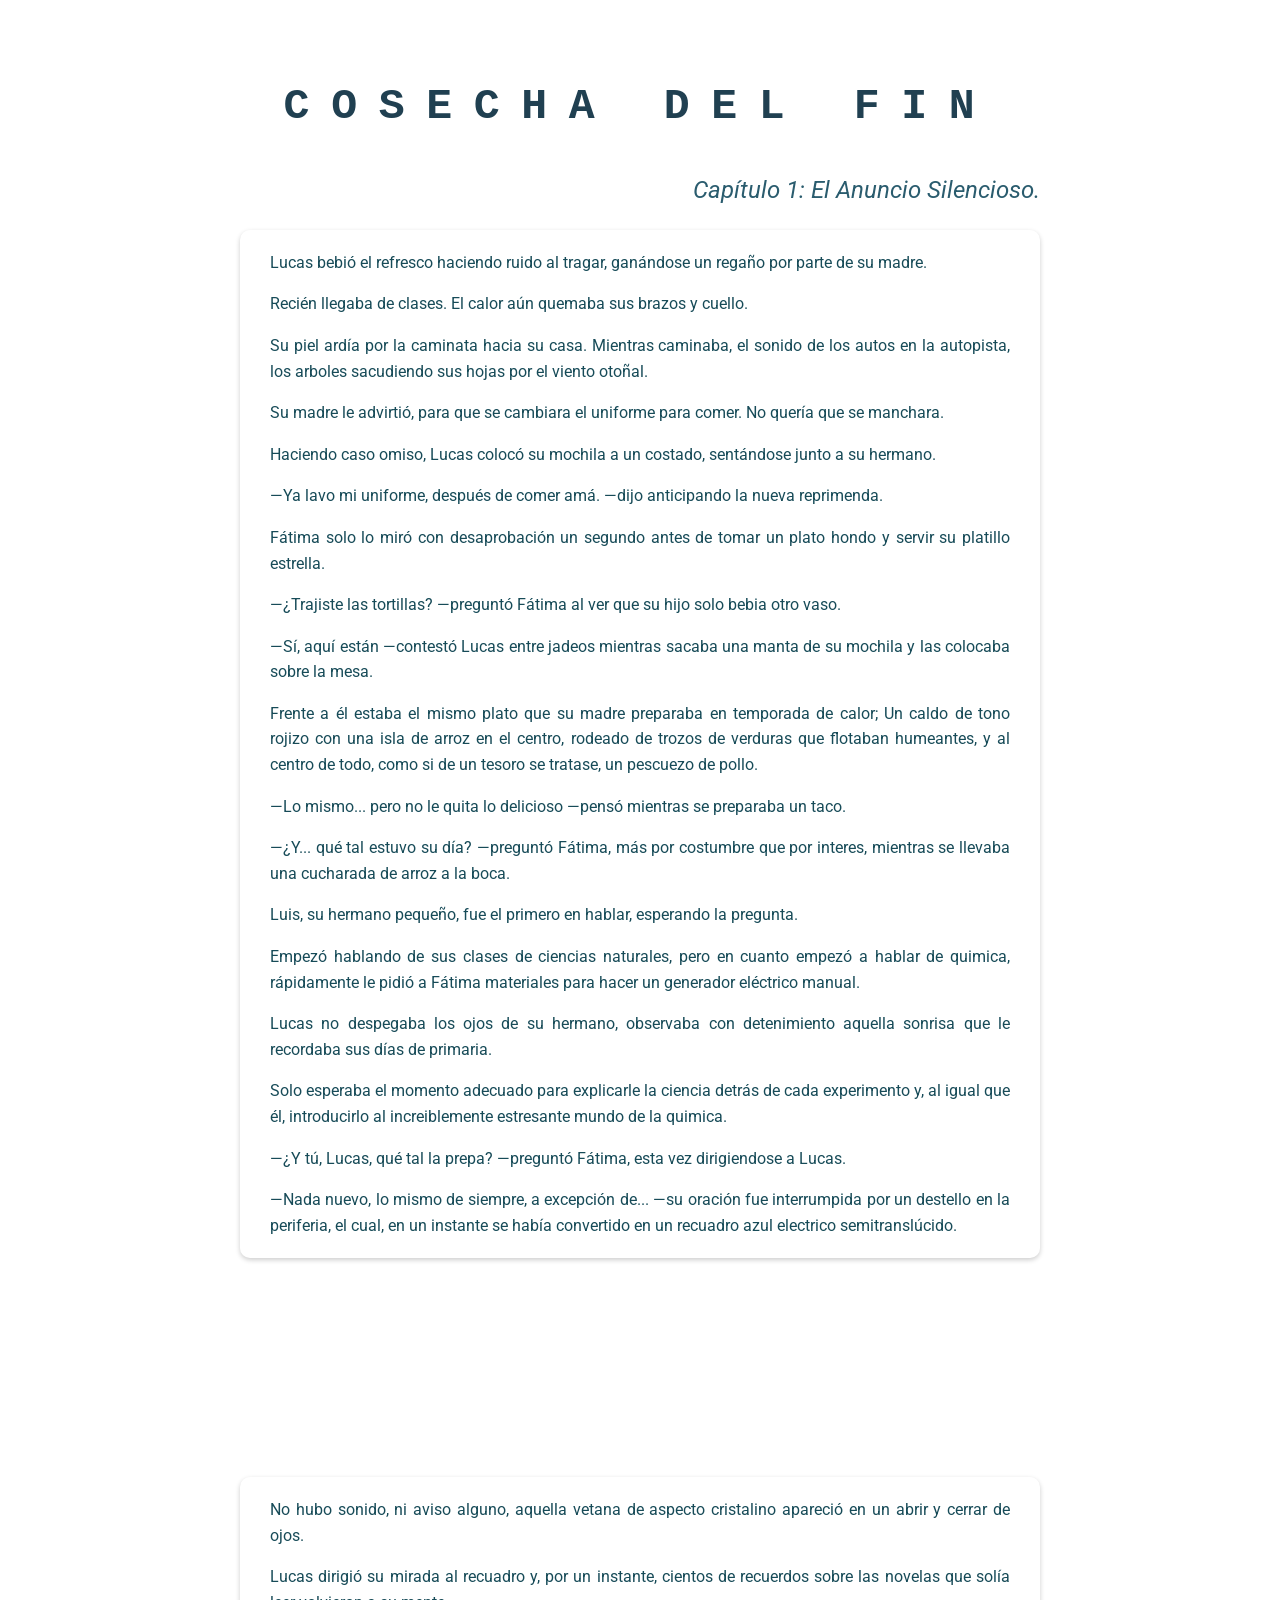
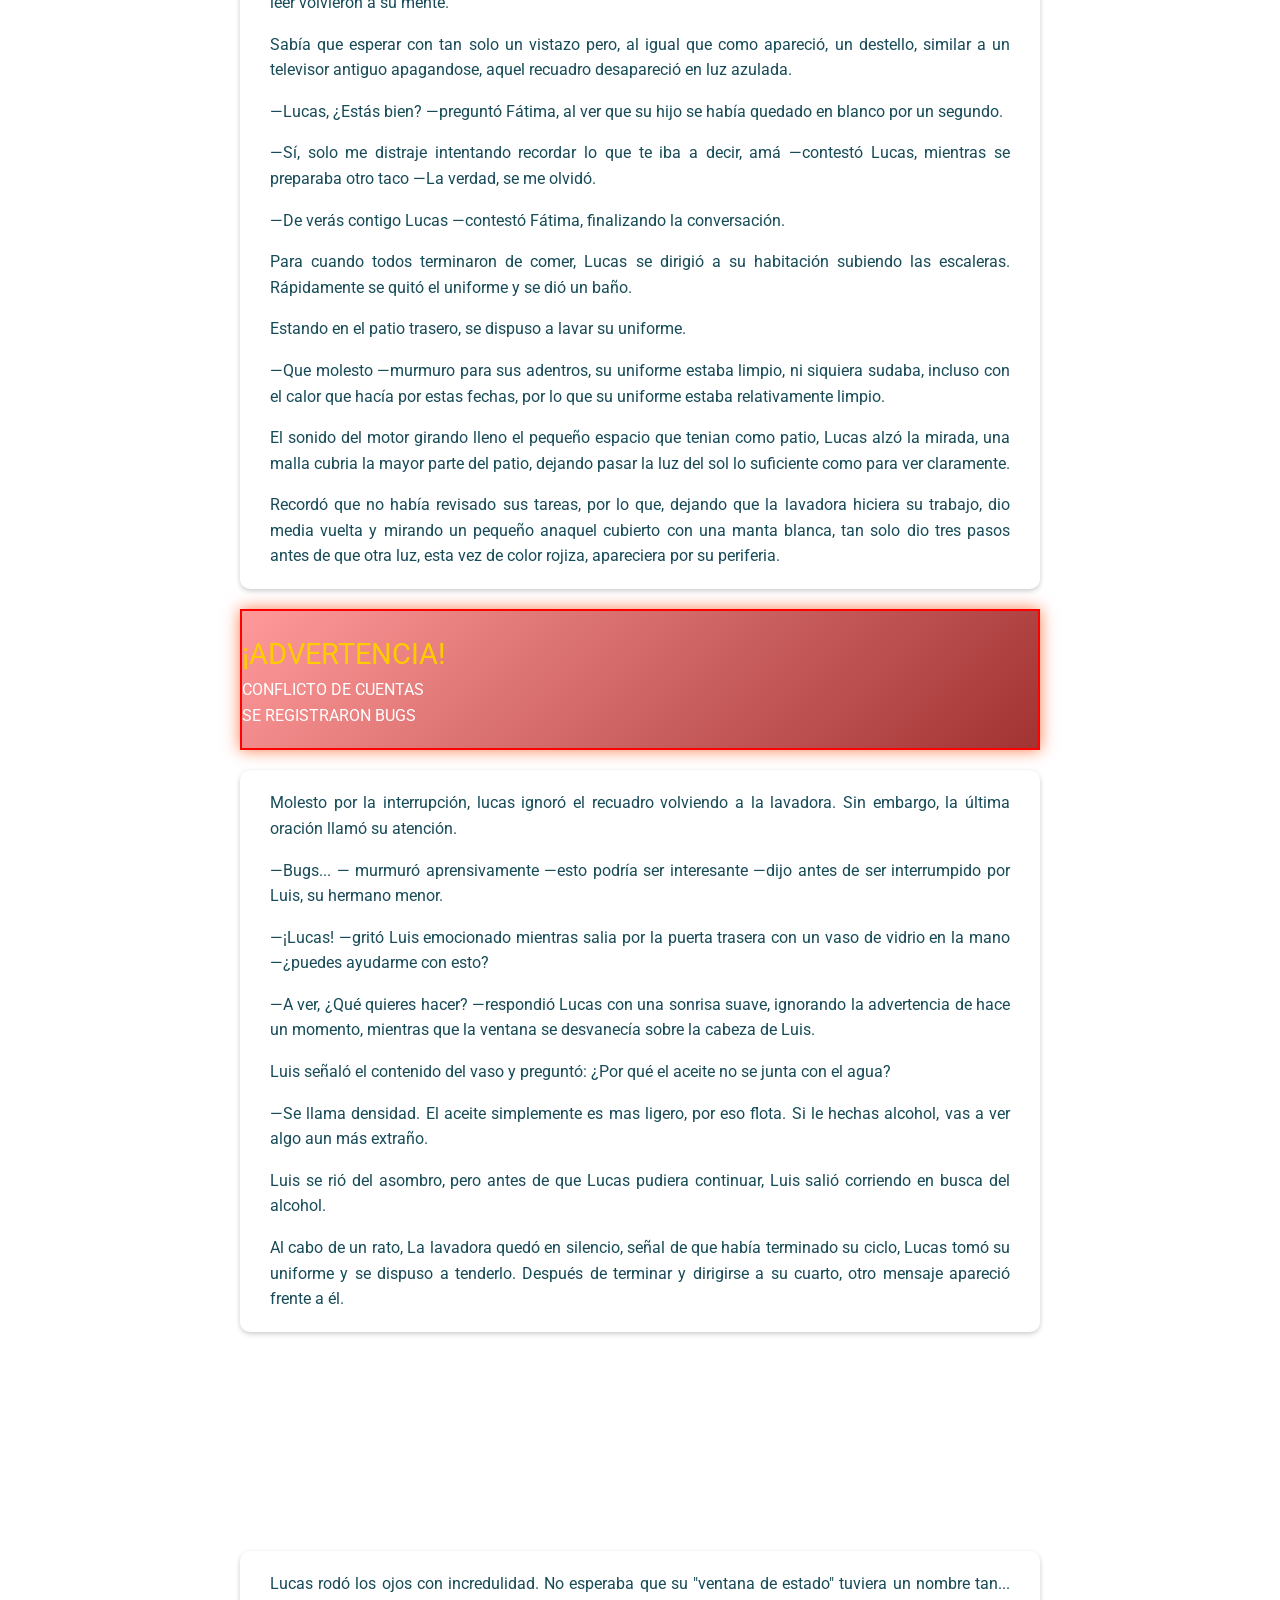
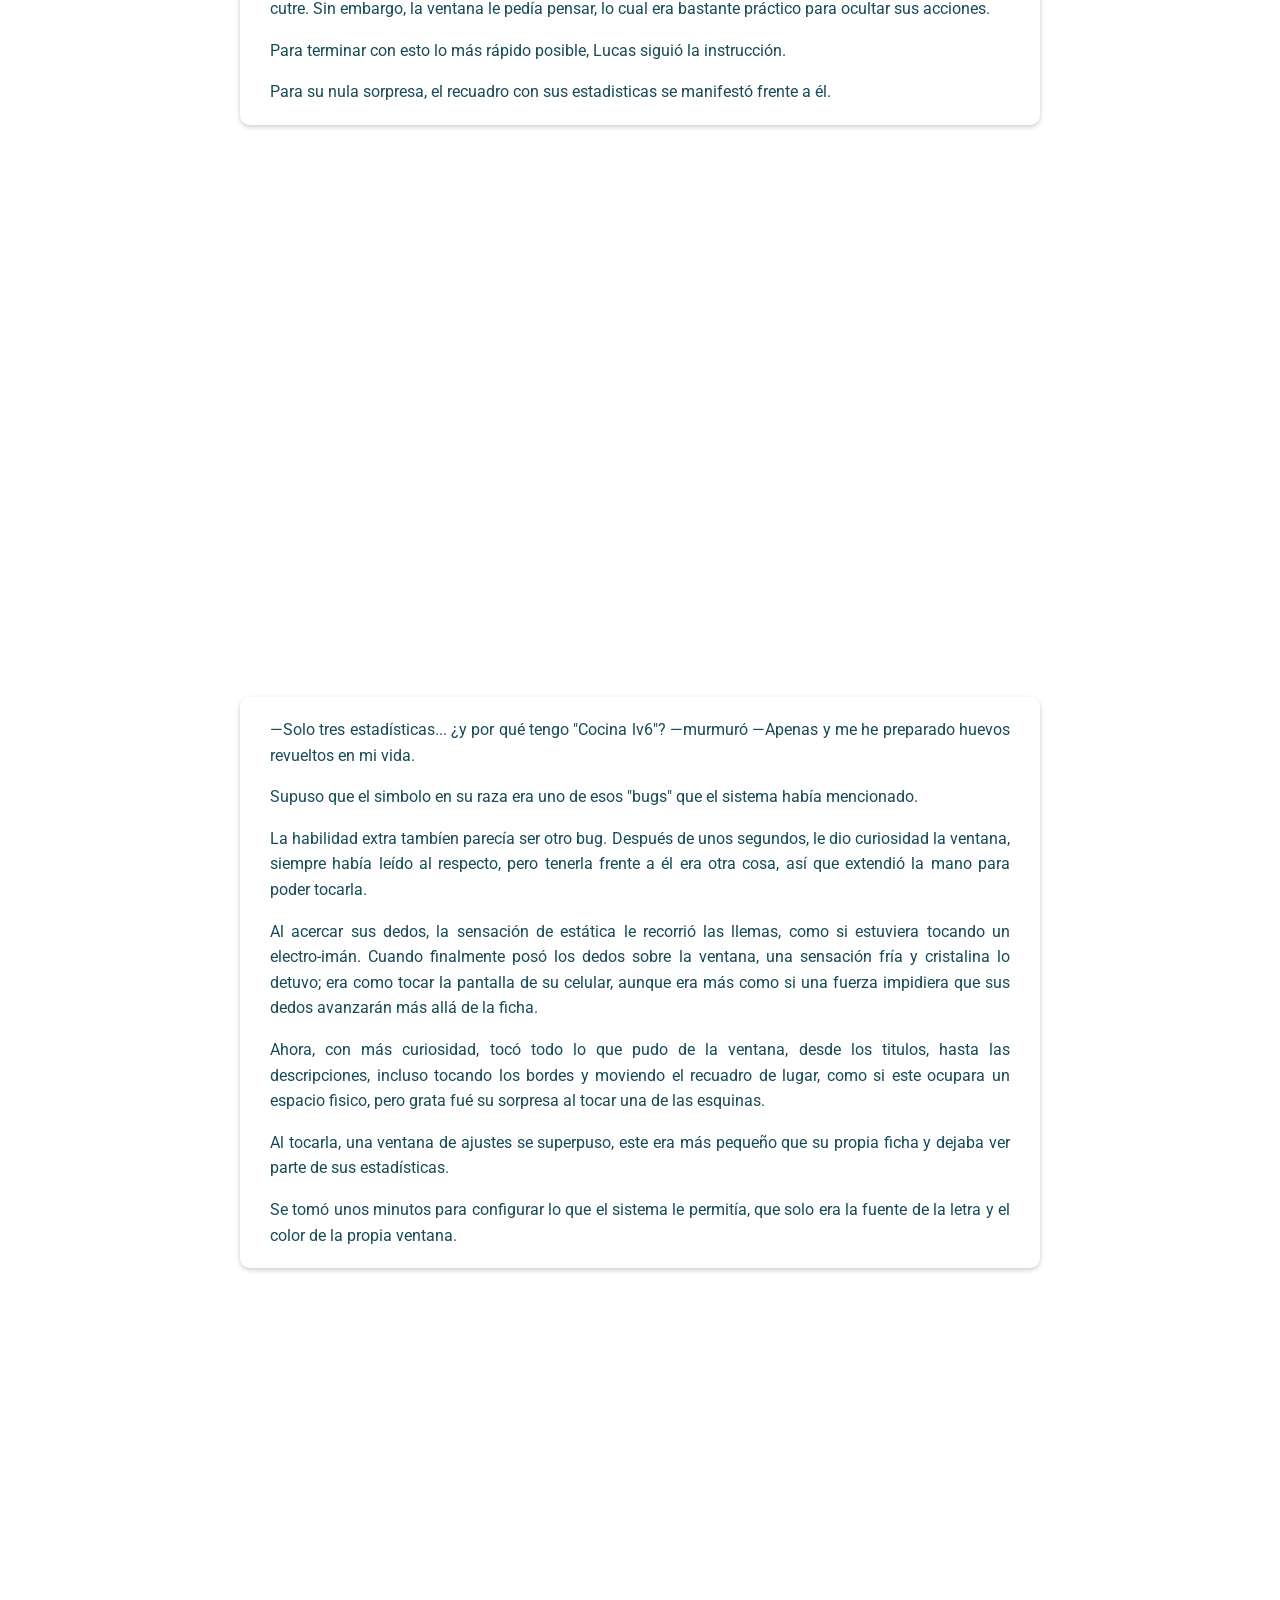
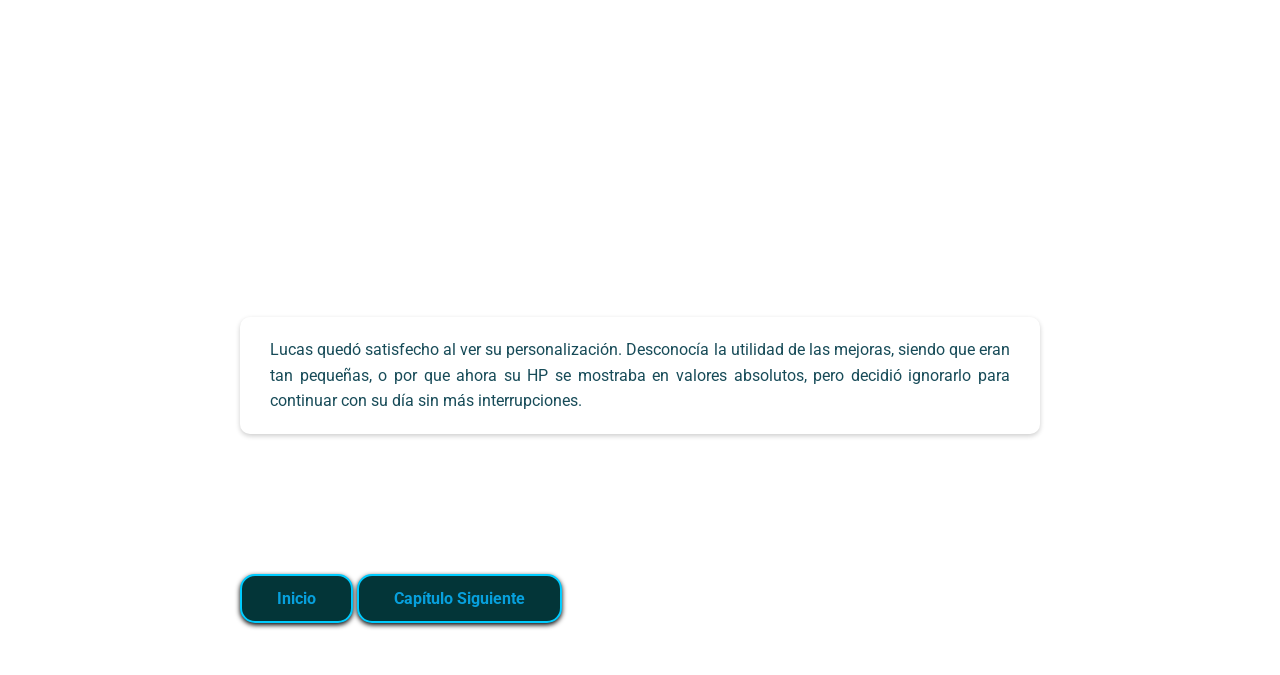
==== caps/cdf1.html @ a9054dd8 "pequenos ajustes ortograficos" ====
<!DOCTYPE html>
<html lang="en">

<head>
   <meta charset="UTF-8">
   <meta name="viewport" content="width=device-width, initial-scale=1.0">
   <link rel="stylesheet" href="../styles/pagina.css">
   <link rel="stylesheet" href="../styles/ventanas.css">
   <link rel="stylesheet" href="../styles/fichas.css">
   <title>CDF cap1</title>

   <!-- Nacimiento de Lucas: 13/10/2004 -->
</head>

<body>
   <main>
      <article>
         <header>

            <h1>COSECHA DEL FIN</h1>
            <h2>Capítulo 1: El Anuncio Silencioso.</h2>

         </header>

         <section class="text">
            <p>Lucas bebió el refresco haciendo ruido al tragar, ganándose un regaño por parte de su madre.</p>

            <p>Recién llegaba de clases. El calor aún quemaba sus brazos y cuello.</p>

            <p>Su piel ardía por la caminata hacia su casa. Mientras caminaba, el sonido de los autos en la autopista,
               los arboles sacudiendo sus hojas por el viento otoñal.</p>

            <p>Su madre le advirtió, para que se cambiara el uniforme para comer. No quería que se manchara.</p>

            <p>Haciendo caso omiso, Lucas colocó su mochila a un costado, sentándose junto a su hermano.</p>

            <p>—Ya lavo mi uniforme, después de comer amá. —dijo anticipando la nueva reprimenda.</p>

            <p>Fátima solo lo miró con desaprobación un segundo antes de tomar un plato hondo y servir su platillo
               estrella.</p>
            <p>—¿Trajiste las tortillas? —preguntó Fátima al ver que su hijo solo bebia otro vaso.</p>

            <p>—Sí, aquí están —contestó Lucas entre jadeos mientras sacaba una manta de su mochila y las colocaba sobre
               la mesa.</p>

            <p>Frente a él estaba el mismo plato que su madre preparaba en temporada de calor; Un caldo de tono rojizo
               con una isla de arroz en el centro, rodeado de trozos de verduras que flotaban humeantes, y al centro de
               todo, como si de un tesoro se tratase, un pescuezo de pollo.</p>

            <p>—Lo mismo... pero no le quita lo delicioso —pensó mientras se preparaba un taco.</p>

            <p>—¿Y... qué tal estuvo su día? —preguntó Fátima, más por costumbre que por interes, mientras se llevaba
               una cucharada de arroz a la boca.</p>

            <p>Luis, su hermano pequeño, fue el primero en hablar, esperando la pregunta.</p>

            <p>Empezó hablando de sus clases de ciencias naturales, pero en cuanto empezó a hablar de quimica,
               rápidamente le pidió a Fátima materiales para hacer un generador eléctrico manual.</p>

            <p>Lucas no despegaba los ojos de su hermano, observaba con detenimiento aquella sonrisa que le recordaba
               sus días de primaria.</p>

            <p>Solo esperaba el momento adecuado para explicarle la ciencia detrás de cada experimento y, al igual que
               él, introducirlo al increiblemente estresante mundo de la quimica.</p>

            <p>—¿Y tú, Lucas, qué tal la prepa? —preguntó Fátima, esta vez dirigiendose a Lucas.</p>

            <p>—Nada nuevo, lo mismo de siempre, a excepción de... —su oración fue interrumpida por un destello en la
               periferia, el cual, en un instante se había convertido en un recuadro azul electrico semitranslúcido.</p>

         </section>

         <aside class="ventana">
            <p class="tituloV">¡¡FELICIDADES!!</p>
            <p>¡TE HAS CONVETIDO EN UN JUGADOR!</p>
         </aside>

         <section class="text">
            <p>No hubo sonido, ni aviso alguno, aquella vetana de aspecto cristalino apareció en un abrir y cerrar de
               ojos.</p>

            <p>Lucas dirigió su mirada al recuadro y, por un instante, cientos de recuerdos sobre las novelas que solía
               leer volvieron a su mente.</p>

            <p>Sabía que esperar con tan solo un vistazo pero, al igual que como apareció, un destello, similar a un
               televisor antiguo apagandose, aquel recuadro desapareció en luz azulada.</p>

            <p>—Lucas, ¿Estás bien? —preguntó Fátima, al ver que su hijo se había quedado en blanco por un segundo.</p>

            <p>—Sí, solo me distraje intentando recordar lo que te iba a decir, amá —contestó Lucas, mientras se
               preparaba otro taco —La verdad, se me olvidó.</p>

            <p>—De verás contigo Lucas —contestó Fátima, finalizando la conversación.</p>

            <p>Para cuando todos terminaron de comer, Lucas se dirigió a su habitación subiendo las escaleras.
               Rápidamente se quitó el uniforme y se dió un baño.</p>

            <p>Estando en el patio trasero, se dispuso a lavar su uniforme.</p>

            <p>—Que molesto —murmuro para sus adentros, su uniforme estaba limpio, ni siquiera sudaba, incluso con el
               calor que hacía por estas fechas, por lo que su uniforme estaba relativamente limpio.</p>

            <p>El sonido del motor girando lleno el pequeño espacio que tenian como patio, Lucas alzó la mirada, una
               malla cubria la mayor parte del patio, dejando pasar la luz del sol lo suficiente como para ver
               claramente.</p>

            <p>Recordó que no había revisado sus tareas, por lo que, dejando que la lavadora hiciera su trabajo, dio
               media vuelta y mirando un pequeño anaquel cubierto con una manta blanca, tan solo dio tres pasos antes de
               que otra luz, esta vez de color rojiza, apareciera por su periferia.</p>
         </section>

         <aside class="advertencia">
            <p class="tituloV">¡ADVERTENCIA!</p>
            <p>CONFLICTO DE CUENTAS</p>
            <p>SE REGISTRARON BUGS</p>
         </aside>

         <section class="text">
            <p>Molesto por la interrupción, lucas ignoró el recuadro volviendo a la lavadora. Sin embargo, la última
               oración llamó su atención.</p>

            <p>—Bugs... — murmuró aprensivamente —esto podría ser interesante —dijo antes de ser interrumpido por Luis,
               su hermano menor.</p>

            <p>—¡Lucas! —gritó Luis emocionado mientras salia por la puerta trasera con un vaso de vidrio en la mano
               —¿puedes ayudarme con esto?</p>

            <p>—A ver, ¿Qué quieres hacer? —respondió Lucas con una sonrisa suave, ignorando la advertencia de hace un
               momento, mientras que la ventana se desvanecía sobre la cabeza de Luis.</p>

            <p>Luis señaló el contenido del vaso y preguntó: ¿Por qué el aceite no se junta con el agua?</p>

            <p>—Se llama densidad. El aceite simplemente es mas ligero, por eso flota. Si le hechas alcohol, vas a ver
               algo aun más extraño.</p>

            <p>Luis se rió del asombro, pero antes de que Lucas pudiera continuar, Luis salió corriendo en busca del
               alcohol.</p>

            <p>Al cabo de un rato, La lavadora quedó en silencio, señal de que había terminado su ciclo, Lucas tomó su
               uniforme y se dispuso a tenderlo. Después de terminar y dirigirse a su cuarto, otro mensaje apareció
               frente a él.</p>
         </section>

         <aside class="ventana">
            <p class="tituloV">PARA ACCEDER A TU INFORMACIÓN:</p>
            <p>POR FAVOR PIENSA EN "FICHA DE JUGADOR"</p>

         </aside>
         <section class="text">
            <p>Lucas rodó los ojos con incredulidad. No esperaba que su "ventana de estado" tuviera un nombre tan...
               cutre. Sin embargo, la ventana le pedía pensar, lo cual era bastante práctico para ocultar sus
               acciones.</p>

            <p>Para terminar con esto lo más rápido posible, Lucas siguió la instrucción.</p>

            <p>Para su nula sorpresa, el recuadro con sus estadisticas se manifestó frente a él.</p>
         </section>

         <aside class="ventana ficha">
            <p class="tituloV">FICHA DE JUGADOR</p>

            <p><strong>Fecha</strong>:04/10/2022</p>
            <p><strong>Nombre</strong>: Lucas Martines Gonzales</p>
            <p><strong>Edad</strong>: 17años 11meses 21días</p>

            <p><strong>Raza</strong>: Humano(?)</p>

            <p><strong>HP</strong>: 99.9%</p>
            <p><strong>MP</strong>: 0</p>

            <p><strong>Fuerza</strong>: 15</p>
            <p><strong>Agilidad</strong>: 17+0.2</p>
            <p><strong>Destreza</strong>: 14+0.1</p>

            <p><strong>HABILIDADES PRIMARIAS</strong></p>
            <p><strong>Maestría</strong></p>
            <p><strong>Cocina lv6</strong></p>
            <p><strong>Agilidad</strong></p>
         </aside>

         <section class="text">
            <p>—Solo tres estadísticas... ¿y por qué tengo "Cocina lv6"? —murmuró —Apenas y me he preparado huevos
               revueltos en mi vida.</p>

            <p>Supuso que el simbolo en su raza era uno de esos "bugs" que el sistema había mencionado.</p>

            <p>La habilidad extra tambíen parecía ser otro bug. Después de unos segundos, le dio curiosidad la
               ventana, siempre había leído al respecto, pero tenerla frente a él era otra cosa, así que extendió la
               mano para poder tocarla.</p>

            <p>Al acercar sus dedos, la sensación de estática le recorrió las llemas, como si estuviera tocando un
               electro-imán. Cuando finalmente posó los dedos sobre la ventana, una sensación fría y cristalina lo
               detuvo; era como tocar la pantalla de su celular, aunque era más como si una fuerza impidiera que sus
               dedos avanzarán más allá de la ficha.</p>

            <p>Ahora, con más curiosidad, tocó todo lo que pudo de la ventana, desde los titulos, hasta las
               descripciones, incluso tocando los bordes y moviendo el recuadro de lugar, como si este ocupara un
               espacio fisico, pero grata fué su sorpresa al tocar una de las esquinas.</p>

            <p>Al tocarla, una ventana de ajustes se superpuso, este era más pequeño que su propia ficha y dejaba ver
               parte de sus estadísticas.</p>

            <p>Se tomó unos minutos para configurar lo que el sistema le permitía, que solo era la fuente de la letra
               y el color de la propia ventana.</p>
         </section>

         <aside class="ventana fichaL">

            <p class="subtitulo">FICHA DE JUGADOR</p>

            <p><strong>Fecha</strong>: 04/10/2022</p>

            <div class="datos">
               <p><strong>Nombre</strong>: Lucas Martines Gonzales</p>
               <p><strong>Edad</strong>: 17años 11meses 21días</p>
               <p><strong>Raza</strong>: Humano(?)</p>
            </div>

            <div class="stats">
               <p><strong>HP</strong>: 299.7/300</p>
               <p><strong>MP</strong>: 0/10</p>
               <p><strong>Fuerza</strong>: 15</p>
               <p><strong>Agilidad</strong>: 17+0.2</p>
               <p><strong>Destreza</strong>: 14+0.1</p>
            </div>
            <div class="habilidades">
               <details>
                  <summary class="subtitulo">HABILIDADES PRIMARIAS</summary>

                  <details>
                     <summary class="subtitulo">Maestría</summary>
                     <p>Puedes aprender y enseñar con facilidad.</p>
                  </details>

                  <details>
                     <summary class="subtitulo">Cocina lv6</summary>
                     <p>Tus platillos son más deliciosos y mejoras la calidad de los ingredientes después de
                        procesarlos.</p>
                  </details>

                  <details>
                     <summary class="subtitulo">Agilidad</summary>
                     <p>Añade cierto porcentaje a tus estadisticas de agilidad y destreza.</p>
                  </details>

               </details>
            </div>
         </aside>

         <section class="text">
            <p>Lucas quedó satisfecho al ver su personalización. Desconocía la utilidad de las mejoras, siendo que
               eran tan pequeñas, o por que ahora su HP se mostraba en valores absolutos, pero decidió ignorarlo para
               continuar con su día sin más interrupciones.</p>
         </section>

         <section class="social">

         </section>
      </article>

      <footer>
         <nav>
            <a href="index.html"> Inicio </a>
            <a href="../caps/cdf2.html"> Capítulo Siguiente </a>
         </nav>
      </footer>
   </main>

   <script src="../app/app.js"></script>
</body>

</html>
---- styles/pagina.css ----
/* ========== Reinicio de estilos ========== */
* {
   margin: 0;
   padding: 0;
   box-sizing: border-box;
}

body {
   margin: 0;
   padding: 2em;
   font-family: "Roboto", sans-serif, "consolas", "Curier New", monospace;
   color: #174b58;
   line-height: 1.6;
   min-height: 100vh;
}

main {
   max-width: 800px;
   margin: 0 auto;
}

/* ========== Estilos tipográficos ========== */

h1 {
   text-align: center;
   margin-bottom: 0.7em;
   font-size: 2.7em;
   color: #204051;
   font-family: "Courier New", Courier, monospace;
   letter-spacing: 0.5em;
}

h2 {
   /*=== Titulos de capitulos ===*/

   text-align: end;
   color: #2a5c6e;
   margin-bottom: 0.8em;
   font-size: 1.5em;
   font-weight: normal;
   font-style: italic;
}

.text {
   background-color: rgba(255, 255, 255, 0.2);
   padding: 20px;
   border-radius: 10px;
   margin: 20px 0;
   box-shadow: 0 2px 5px rgba(0, 0, 0, 0.2);
}

.text p:first-of-type {
   margin-top: 0;
}

.text p:last-of-type {
   margin-bottom: 0;
}

.text p {
   text-align: justify;
   margin-bottom: 1em;
   padding: 0 10px;
}

section {
   margin: 20px auto;
   padding: 20px 0;
}

aside {
   margin: 20px auto;
   padding: 20px 0;
}

article {
   margin: 20px auto;
   padding: 20px 0;
}

/* =========== LISTAS =========== */
ul {
   list-style-type: disc;
   padding: 0;
   margin: 0;
}

ol {
   list-style-type: decimal;
   padding: 0;
   margin: 0;
}

li {
   margin-bottom: 12px;
   font-size: 1.1rem;
   line-height: 1.4;
   text-align: left;
   padding: 10px;
   border-left: 3px solid #00ffff;
}

li:hover {
   transform: translateY(5px);
   transition: all 0.3s ease;
}

/* ========== Botones ========== */

button {
   background: none;
   border: none;
   padding: 0;
   font: inherit;
   color: inherit;
   cursor: pointer;
}

.btnFicha {
   text-decoration: underline;
   text-decoration-style: dotted;
   font-family: Cambria, Cochin, Georgia, Times, 'Times New Roman', serif;
   transition: 0.5s;
}

.btnFicha:hover {
   background: #7f88db9d;
   border-radius: 3px;
   transform: scale(1.02);
}

/* ========== Enlaces ========== */

a {
   text-decoration: none;
   font-weight: bold;
   display: inline-block;
   margin: 20px 0;
   padding: 10px 35px;
   transition: 0.5s;
   color: #07a4e2f8;
   background-color: #033538;
   border: 2px double #00ccff;
   border-radius: 15px;
   box-shadow: 0 2px 5px #000;
}

a:hover {
   color: #022b3cf8;
   background-color: #342af2;
   transform: scale(1.02);
}
---- styles/ventanas.css ----
/* ==========  DECLARACIÓN DE VARIABLES ========== */

:root {
   --color: #00ffff;
   --bordeSupVentana: 1px solid #00ffff;
   --bordeInfVentana: 4px double #00ffff;
}

/* ========== ESTILOS GENERALES ========== */

.ventana {
   width: 85%;
   margin: 30px auto;
   padding: 30px 0;
   border-radius: 8px;
   opacity: 0;
   transform: translateY(20px);
   transition: all 0.9s ease;
   font-weight: 900;
   letter-spacing: 2px;
   text-align: center;
}

/* ========== POR DEFECTO ========== */

.ventana {
   background: linear-gradient(135deg, rgba(10, 20, 30, 0.85), rgba(2, 21, 43, 0.85));
   border-top: var(--bordeSupVentana);
   border-right: var(--bordeSupVentana);
   border-bottom: var(--bordeInfVentana);
   border-left: var(--bordeSupVentana);
   box-shadow: 0 0 15px rgba(0, 255, 255, 0.5);
   backdrop-filter: blur(2px);
   line-height: 1.35;
}

.ventana .tituloV {
   font-size: 1.5em;
   color: var(--color);
   font-weight: bold;
   text-align: center;
   border-bottom: 2px solid var(--color);
   padding-bottom: 5px;
   margin-bottom: 15px;
   letter-spacing: 3px;
}

.ventana p {
   font-family: monospace, 'consolas', 'Courier New';
   font-size: 0.9em;
   margin: 10px 0;
}

.ventana:hover,
.ventanaL:hover {
   transform: scale(1.02);
   box-shadow: 0 0 20px rgba(13, 240, 221, 0.7);
}

/* ========== ADVERTENCIAS ========== */

.advertencia {
   animation: pulso 2s infinte;
   background: linear-gradient(135deg, rgba(255, 0, 0, 0.4), rgba(139, 0, 0, 0.8));
   border: 2px solid #f00;
   box-shadow: 0 0 15px rgba(255, 69, 0, 0.7);
   color: #fff;
}

.advertencia .tituloV {
   color: #ffcc00;
   border-bottom: #ffcc00;
   font-size: 1.8em;
}

/* ========== ANIMACIONES ========== */

@keyframes pulso {
   0% {
      box-shadow: 0 0 5px #ff4b2b;
   }

   50% {
      box-shadow: 0 0 25px #fe8300;
   }

   100% {
      box-shadow: 0 0 5px rgba(255, 0, 0, 0.5);
   }
}

.aparecer {
   opacity: 1;
   transform: translateY(0);
}
---- styles/fichas.css ----
@import url("https://fonts.googleapis.com/css2?family=Shadows+Into+Light&display=swap");

@import url("https://fonts.googleapis.com/css2?family=Roboto:ital,wght@0,100;0,300;0,400;0,500;0,700;1,100;1,300;1,400;1,500;1,700&display=swap");

/* ========== POR DEFECTO ========== */

#ficha {
   display: none;
}

#ficha .activa {
   display: block;
}

/* ========== VENTANA LUCAS ========== */

.fichaL,
.fichaL p {
   background: linear-gradient(145deg, a5bb8a, #58614e);
   color: #294416;
   font-family: 'Shadows Into Light', cursive;
   border: 5px double #7a8d60;
   box-shadow: 0 4px 15px rgba(0, 0, 0, 0.4);
}

.lucas .subtitulo {
   color: #2bff00;
   border-bottom: 2px solid #ad668a;
   font-size: 1.8em;
}

/* ========== COMPONENTES INTERNOS =========== */

.datos,
.stats,
.primarias {
   margin: 15px 0;
   padding: 15px;
   border-radius: 5px;
   background: rgba(0, 0, 0, 0.1);
}

.datos {
   font-size: 1.2em;
   margin-bottom: 20px;
}

.stats {
   display: grid;
   grid-template-columns: 1fr 1fr;
   gap: 10px;
}

.stats p {
   margin: 5px 0;
   padding: 5px 10px;
}

.stats p:nth-child(1) {
   color: #c02c2c;
}

.stats p:nth-child(2) {
   color: #59168f;
}

.stats p:nth-child(3) {
   color: #4ecdc4;
}

.stats p:nth-child(4) {
   color: #ffe56d;
}

.stats p:nth-child(5) {
   color: #ff9e6d;
}

.primarias {
   margin-top: 20px;
   padding-top: 15px;
   border-top: 1px dashed rgba(255, 255, 255, 0.3);
}
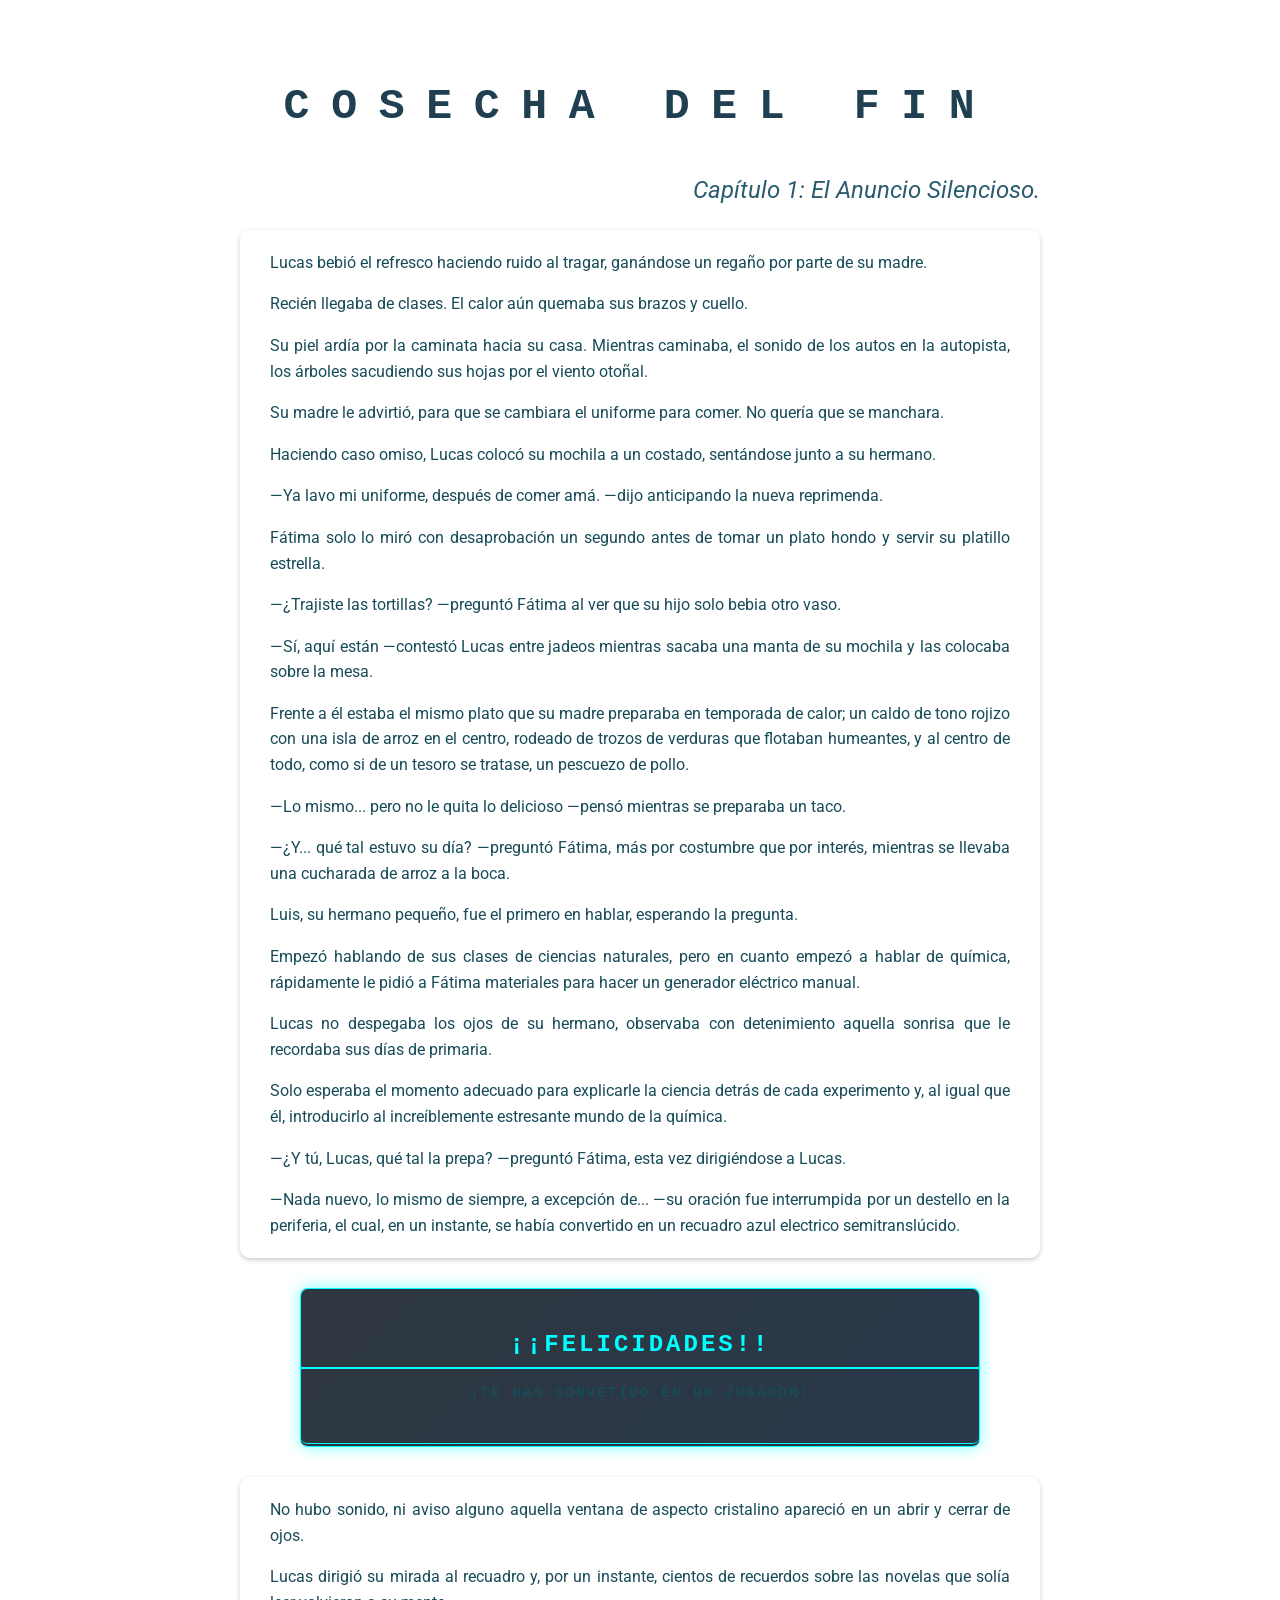
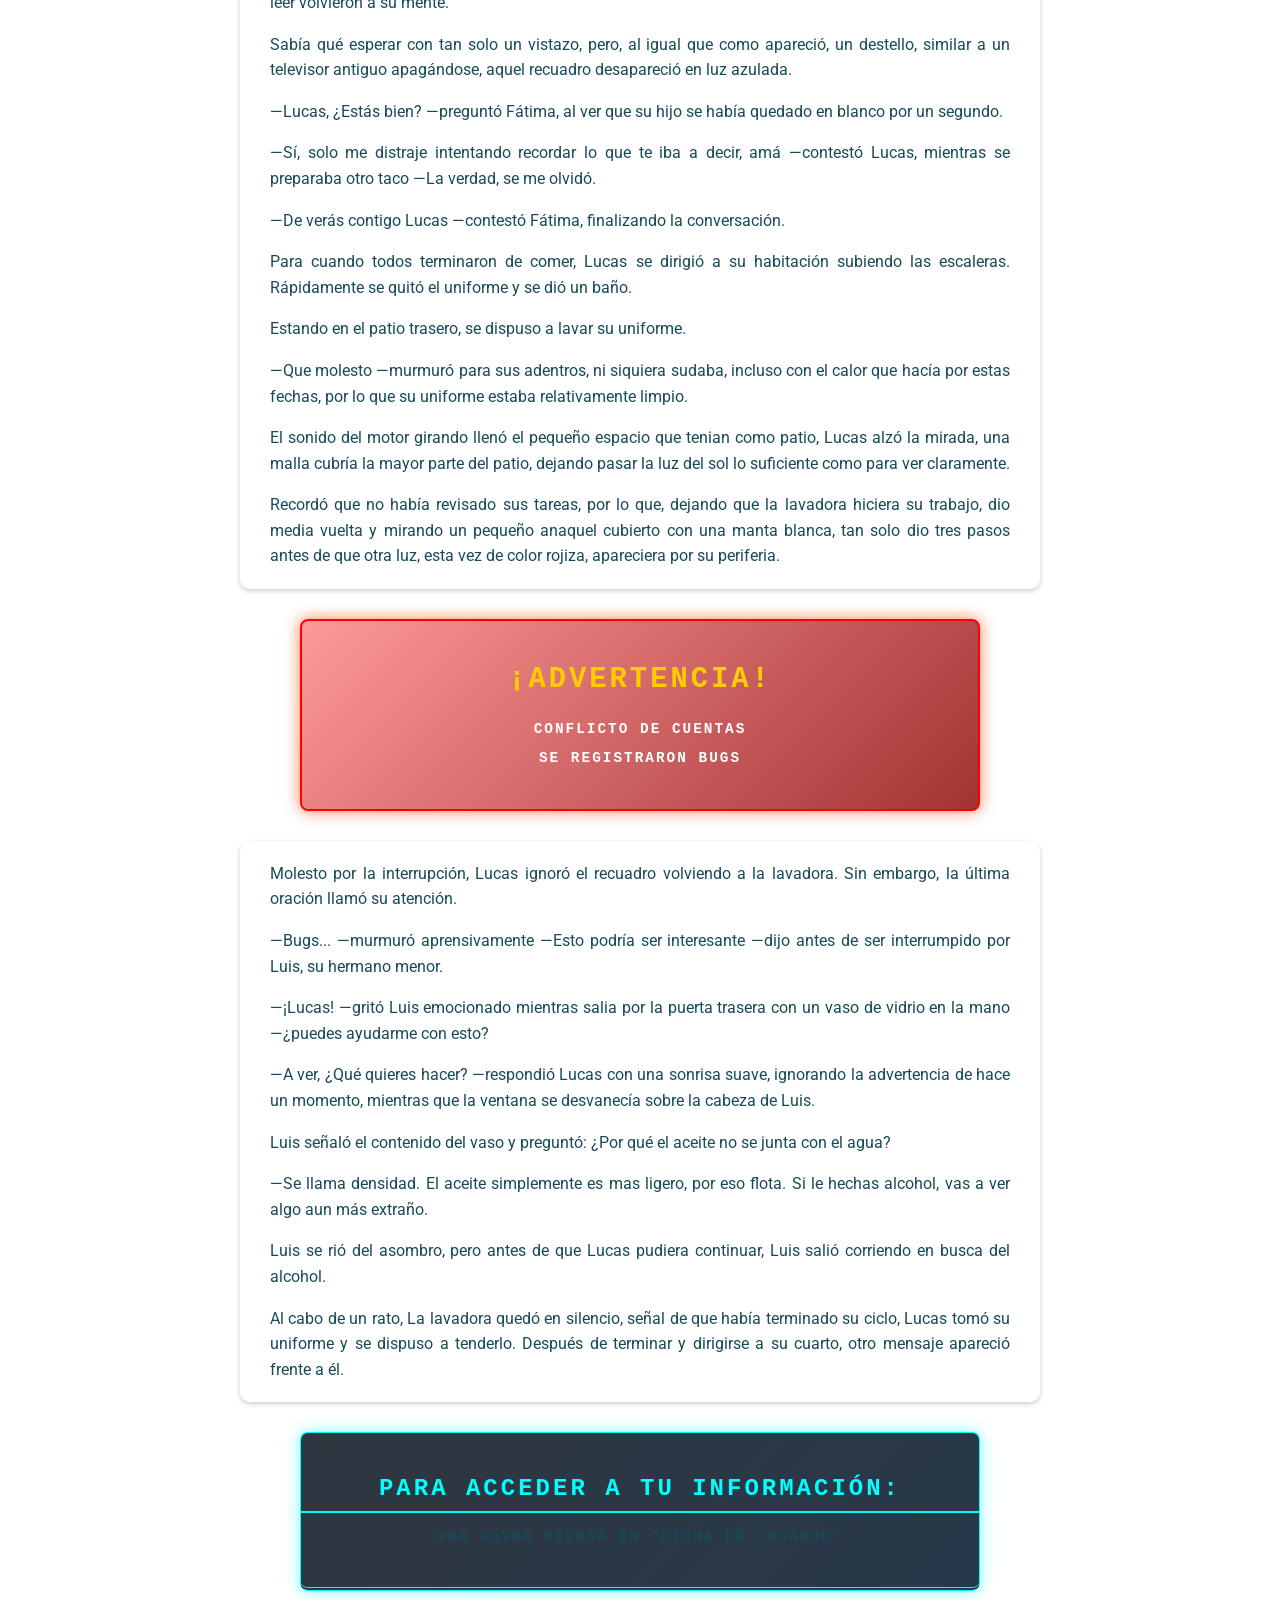
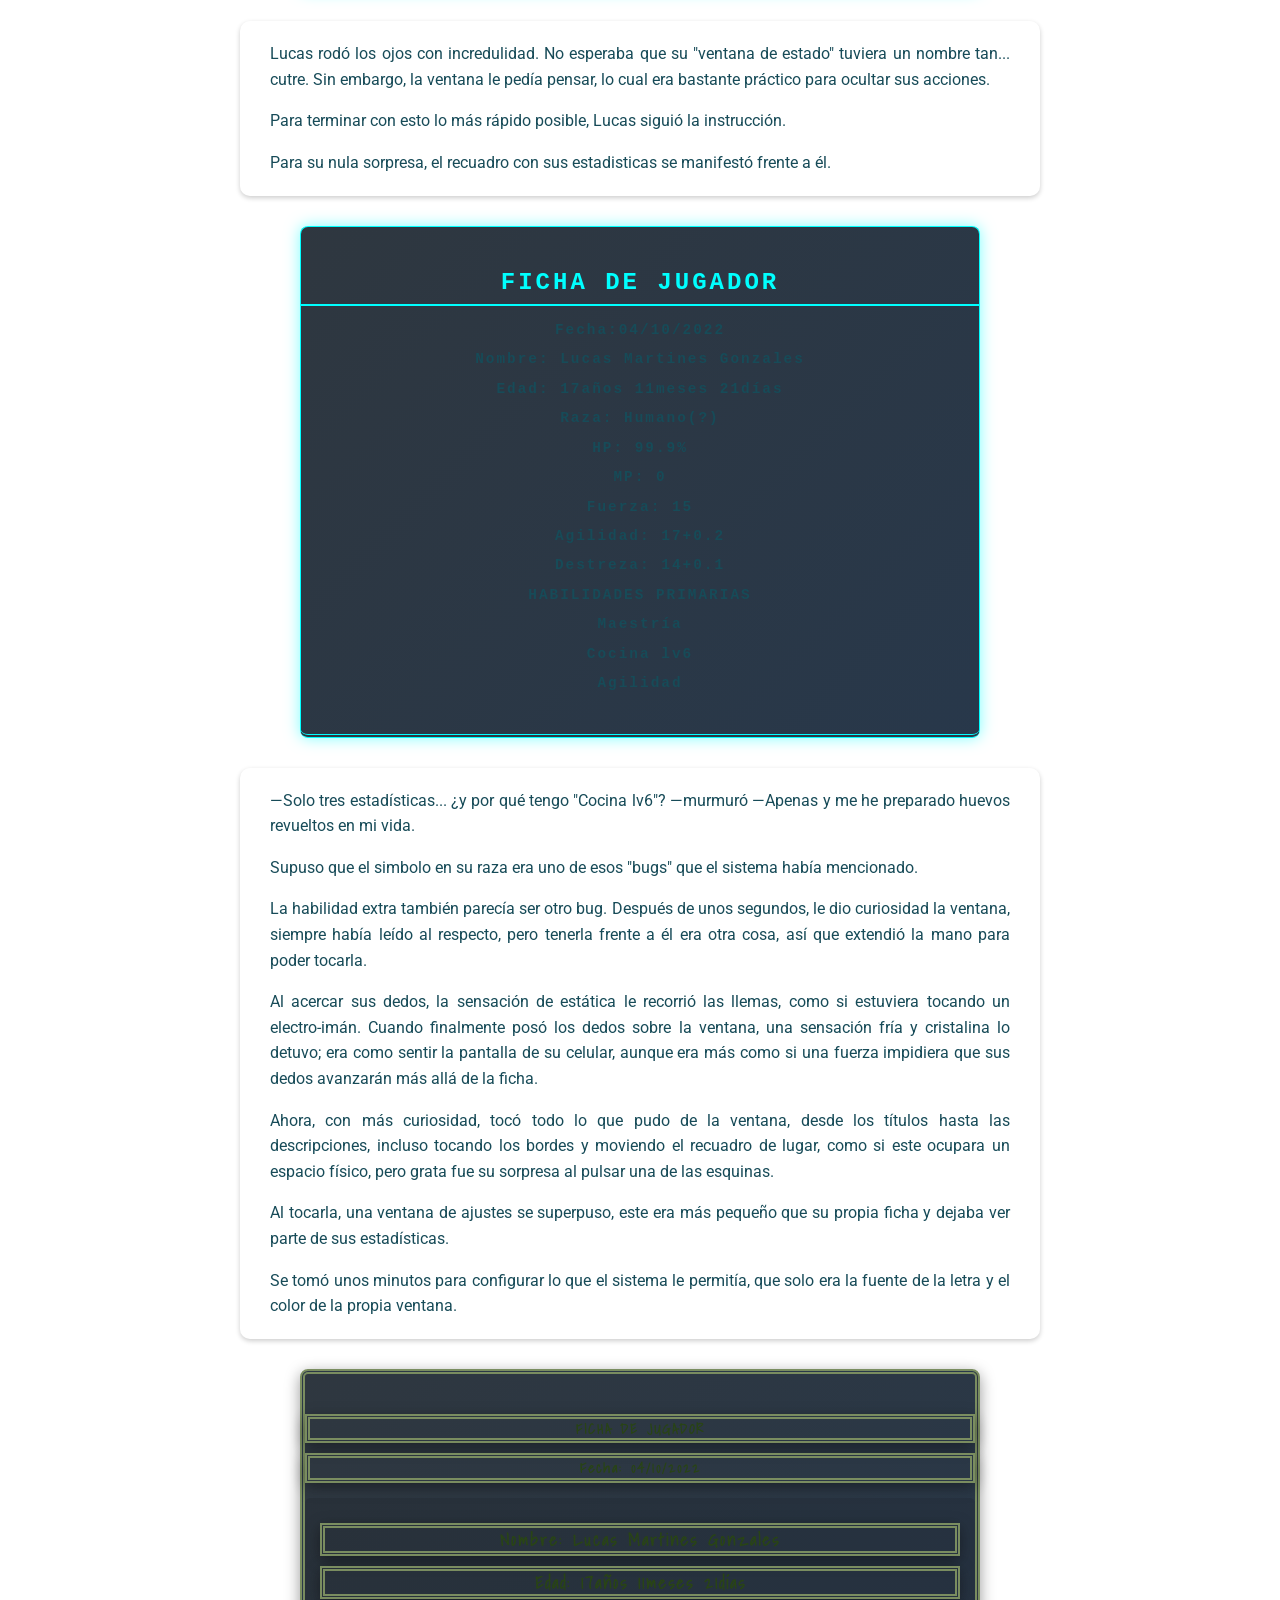
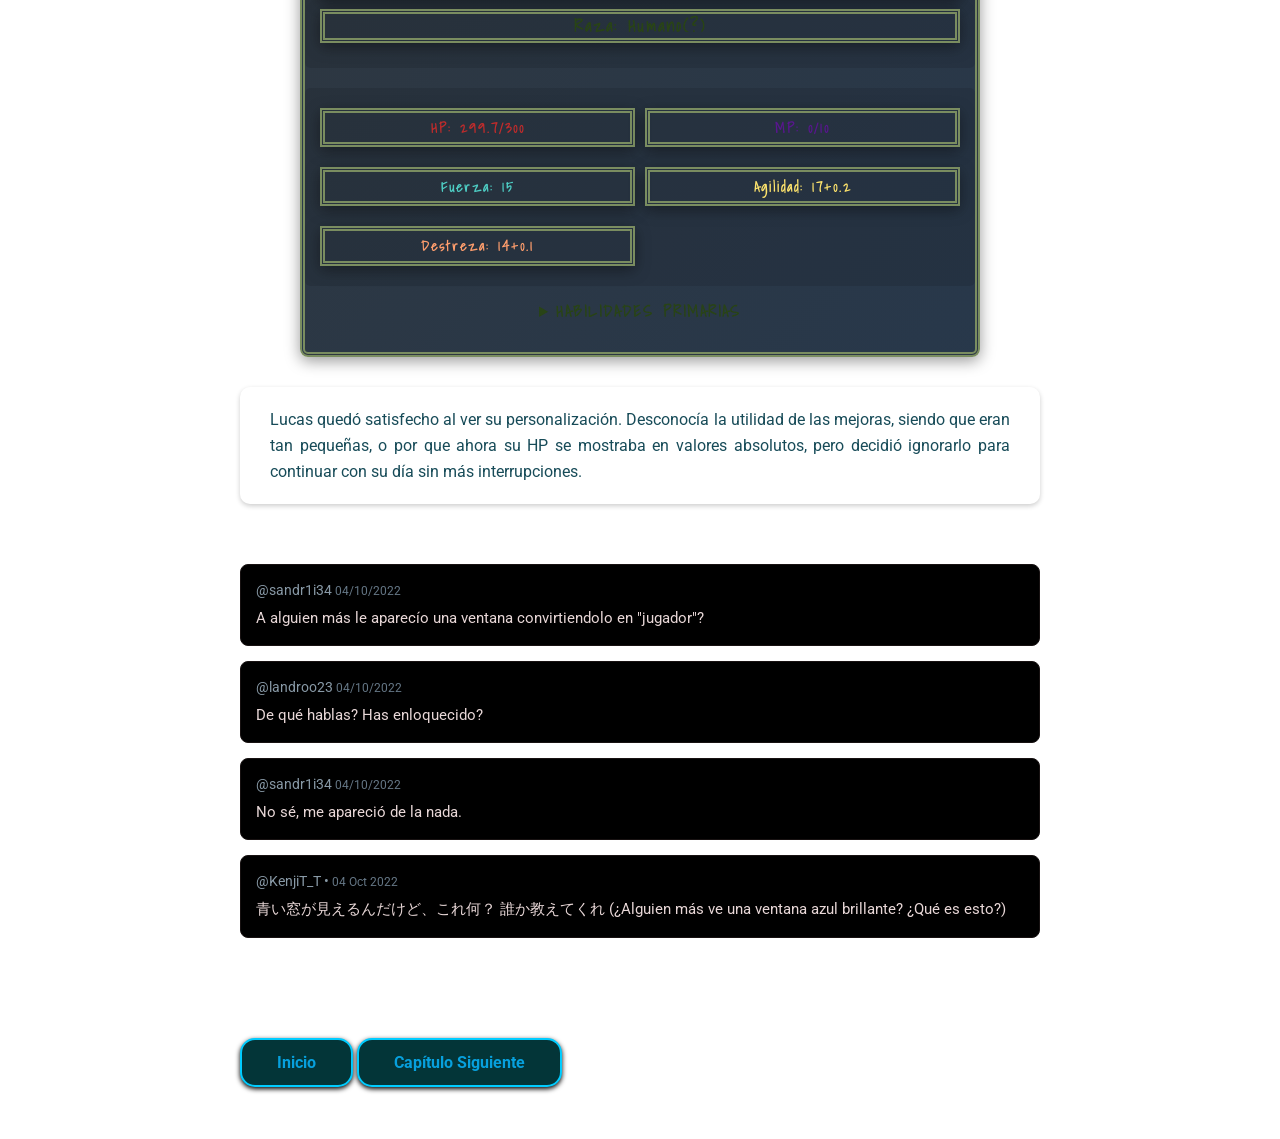
==== commit 30f87dfa: "poquito js" ====
--- a/caps/cdf1.html
+++ b/caps/cdf1.html
@@ -9,6 +9,38 @@
    <link rel="stylesheet" href="../styles/fichas.css">
    <title>CDF cap1</title>
 
+   <style>
+      .social {
+         display: flex;
+         flex-direction: column;
+         gap: 15px;
+         margin-top: 40px;
+      }
+
+      .tweet {
+         background-color: #000000;
+         padding: 15px;
+         border: 1px solid #181212;
+         border-radius: 8px;
+      }
+
+      .usr {
+         font-size: 0.85rem;
+         color: #8899a6;
+         margin-bottom: 4px;
+      }
+
+      .usr span {
+         font-size: 0.75rem;
+         color: #657786;
+      }
+
+      .txt {
+         font-size: 0.95rem;
+         color: #e8d7d7;
+      }
+   </style>
+
    <!-- Nacimiento de Lucas: 13/10/2004 -->
 </head>
 
@@ -28,7 +60,7 @@
             <p>Recién llegaba de clases. El calor aún quemaba sus brazos y cuello.</p>
 
             <p>Su piel ardía por la caminata hacia su casa. Mientras caminaba, el sonido de los autos en la autopista,
-               los arboles sacudiendo sus hojas por el viento otoñal.</p>
+               los árboles sacudiendo sus hojas por el viento otoñal.</p>
 
             <p>Su madre le advirtió, para que se cambiara el uniforme para comer. No quería que se manchara.</p>
 
@@ -43,30 +75,31 @@
             <p>—Sí, aquí están —contestó Lucas entre jadeos mientras sacaba una manta de su mochila y las colocaba sobre
                la mesa.</p>
 
-            <p>Frente a él estaba el mismo plato que su madre preparaba en temporada de calor; Un caldo de tono rojizo
+            <p>Frente a él estaba el mismo plato que su madre preparaba en temporada de calor; un caldo de tono rojizo
                con una isla de arroz en el centro, rodeado de trozos de verduras que flotaban humeantes, y al centro de
                todo, como si de un tesoro se tratase, un pescuezo de pollo.</p>
 
             <p>—Lo mismo... pero no le quita lo delicioso —pensó mientras se preparaba un taco.</p>
 
-            <p>—¿Y... qué tal estuvo su día? —preguntó Fátima, más por costumbre que por interes, mientras se llevaba
+            <p>—¿Y... qué tal estuvo su día? —preguntó Fátima, más por costumbre que por interés, mientras se llevaba
                una cucharada de arroz a la boca.</p>
 
             <p>Luis, su hermano pequeño, fue el primero en hablar, esperando la pregunta.</p>
 
-            <p>Empezó hablando de sus clases de ciencias naturales, pero en cuanto empezó a hablar de quimica,
+            <p>Empezó hablando de sus clases de ciencias naturales, pero en cuanto empezó a hablar de química,
                rápidamente le pidió a Fátima materiales para hacer un generador eléctrico manual.</p>
 
             <p>Lucas no despegaba los ojos de su hermano, observaba con detenimiento aquella sonrisa que le recordaba
                sus días de primaria.</p>
 
             <p>Solo esperaba el momento adecuado para explicarle la ciencia detrás de cada experimento y, al igual que
-               él, introducirlo al increiblemente estresante mundo de la quimica.</p>
-
-            <p>—¿Y tú, Lucas, qué tal la prepa? —preguntó Fátima, esta vez dirigiendose a Lucas.</p>
+               él, introducirlo al increíblemente estresante mundo de la química.</p>
+
+            <p>—¿Y tú, Lucas, qué tal la prepa? —preguntó Fátima, esta vez dirigiéndose a Lucas.</p>
 
             <p>—Nada nuevo, lo mismo de siempre, a excepción de... —su oración fue interrumpida por un destello en la
-               periferia, el cual, en un instante se había convertido en un recuadro azul electrico semitranslúcido.</p>
+               periferia, el cual, en un instante, se había convertido en un recuadro azul electrico semitranslúcido.
+            </p>
 
          </section>
 
@@ -76,14 +109,14 @@
          </aside>
 
          <section class="text">
-            <p>No hubo sonido, ni aviso alguno, aquella vetana de aspecto cristalino apareció en un abrir y cerrar de
+            <p>No hubo sonido, ni aviso alguno aquella ventana de aspecto cristalino apareció en un abrir y cerrar de
                ojos.</p>
 
             <p>Lucas dirigió su mirada al recuadro y, por un instante, cientos de recuerdos sobre las novelas que solía
                leer volvieron a su mente.</p>
 
-            <p>Sabía que esperar con tan solo un vistazo pero, al igual que como apareció, un destello, similar a un
-               televisor antiguo apagandose, aquel recuadro desapareció en luz azulada.</p>
+            <p>Sabía qué esperar con tan solo un vistazo, pero, al igual que como apareció, un destello, similar a un
+               televisor antiguo apagándose, aquel recuadro desapareció en luz azulada.</p>
 
             <p>—Lucas, ¿Estás bien? —preguntó Fátima, al ver que su hijo se había quedado en blanco por un segundo.</p>
 
@@ -97,11 +130,11 @@
 
             <p>Estando en el patio trasero, se dispuso a lavar su uniforme.</p>
 
-            <p>—Que molesto —murmuro para sus adentros, su uniforme estaba limpio, ni siquiera sudaba, incluso con el
+            <p>—Que molesto —murmuró para sus adentros, ni siquiera sudaba, incluso con el
                calor que hacía por estas fechas, por lo que su uniforme estaba relativamente limpio.</p>
 
-            <p>El sonido del motor girando lleno el pequeño espacio que tenian como patio, Lucas alzó la mirada, una
-               malla cubria la mayor parte del patio, dejando pasar la luz del sol lo suficiente como para ver
+            <p>El sonido del motor girando llenó el pequeño espacio que tenian como patio, Lucas alzó la mirada, una
+               malla cubría la mayor parte del patio, dejando pasar la luz del sol lo suficiente como para ver
                claramente.</p>
 
             <p>Recordó que no había revisado sus tareas, por lo que, dejando que la lavadora hiciera su trabajo, dio
@@ -109,17 +142,17 @@
                que otra luz, esta vez de color rojiza, apareciera por su periferia.</p>
          </section>
 
-         <aside class="advertencia">
+         <aside class="ventana advertencia">
             <p class="tituloV">¡ADVERTENCIA!</p>
             <p>CONFLICTO DE CUENTAS</p>
             <p>SE REGISTRARON BUGS</p>
          </aside>
 
          <section class="text">
-            <p>Molesto por la interrupción, lucas ignoró el recuadro volviendo a la lavadora. Sin embargo, la última
+            <p>Molesto por la interrupción, Lucas ignoró el recuadro volviendo a la lavadora. Sin embargo, la última
                oración llamó su atención.</p>
 
-            <p>—Bugs... — murmuró aprensivamente —esto podría ser interesante —dijo antes de ser interrumpido por Luis,
+            <p>—Bugs... —murmuró aprensivamente —Esto podría ser interesante —dijo antes de ser interrumpido por Luis,
                su hermano menor.</p>
 
             <p>—¡Lucas! —gritó Luis emocionado mientras salia por la puerta trasera con un vaso de vidrio en la mano
@@ -184,18 +217,18 @@
 
             <p>Supuso que el simbolo en su raza era uno de esos "bugs" que el sistema había mencionado.</p>
 
-            <p>La habilidad extra tambíen parecía ser otro bug. Después de unos segundos, le dio curiosidad la
+            <p>La habilidad extra también parecía ser otro bug. Después de unos segundos, le dio curiosidad la
                ventana, siempre había leído al respecto, pero tenerla frente a él era otra cosa, así que extendió la
                mano para poder tocarla.</p>
 
             <p>Al acercar sus dedos, la sensación de estática le recorrió las llemas, como si estuviera tocando un
                electro-imán. Cuando finalmente posó los dedos sobre la ventana, una sensación fría y cristalina lo
-               detuvo; era como tocar la pantalla de su celular, aunque era más como si una fuerza impidiera que sus
+               detuvo; era como sentir la pantalla de su celular, aunque era más como si una fuerza impidiera que sus
                dedos avanzarán más allá de la ficha.</p>
 
-            <p>Ahora, con más curiosidad, tocó todo lo que pudo de la ventana, desde los titulos, hasta las
+            <p>Ahora, con más curiosidad, tocó todo lo que pudo de la ventana, desde los títulos hasta las
                descripciones, incluso tocando los bordes y moviendo el recuadro de lugar, como si este ocupara un
-               espacio fisico, pero grata fué su sorpresa al tocar una de las esquinas.</p>
+               espacio físico, pero grata fue su sorpresa al pulsar una de las esquinas.</p>
 
             <p>Al tocarla, una ventana de ajustes se superpuso, este era más pequeño que su propia ficha y dejaba ver
                parte de sus estadísticas.</p>
@@ -254,14 +287,29 @@
          </section>
 
          <section class="social">
-
+            <div class="tweet">
+               <p class="usr">@sandr1i34 <span>04/10/2022</span></p>
+               <p class="txt">A alguien más le aparecío una ventana convirtiendolo en "jugador"?</p>
+            </div>
+            <div class="tweet">
+               <p class="usr">@landroo23 <span>04/10/2022</span></p>
+               <p class="txt">De qué hablas? Has enloquecido?</p>
+            </div>
+            <div class="tweet">
+               <p class="usr">@sandr1i34 <span>04/10/2022</span></p>
+               <p class="txt">No sé, me apareció de la nada.</p>
+            </div>
+            <div class="tweet">
+               <p class="usr">@KenjiT_T • <span>04 Oct 2022</span></p>
+               <p class="txt">青い窓が見えるんだけど、これ何？ 誰か教えてくれ (¿Alguien más ve una ventana azul brillante? ¿Qué es esto?)</p>
+            </div>
          </section>
       </article>
 
       <footer>
          <nav>
-            <a href="index.html"> Inicio </a>
-            <a href="../caps/cdf2.html"> Capítulo Siguiente </a>
+            <a href="../index.html"> Inicio </a>
+            <a href="caps/cdf2.html"> Capítulo Siguiente </a>
          </nav>
       </footer>
    </main>
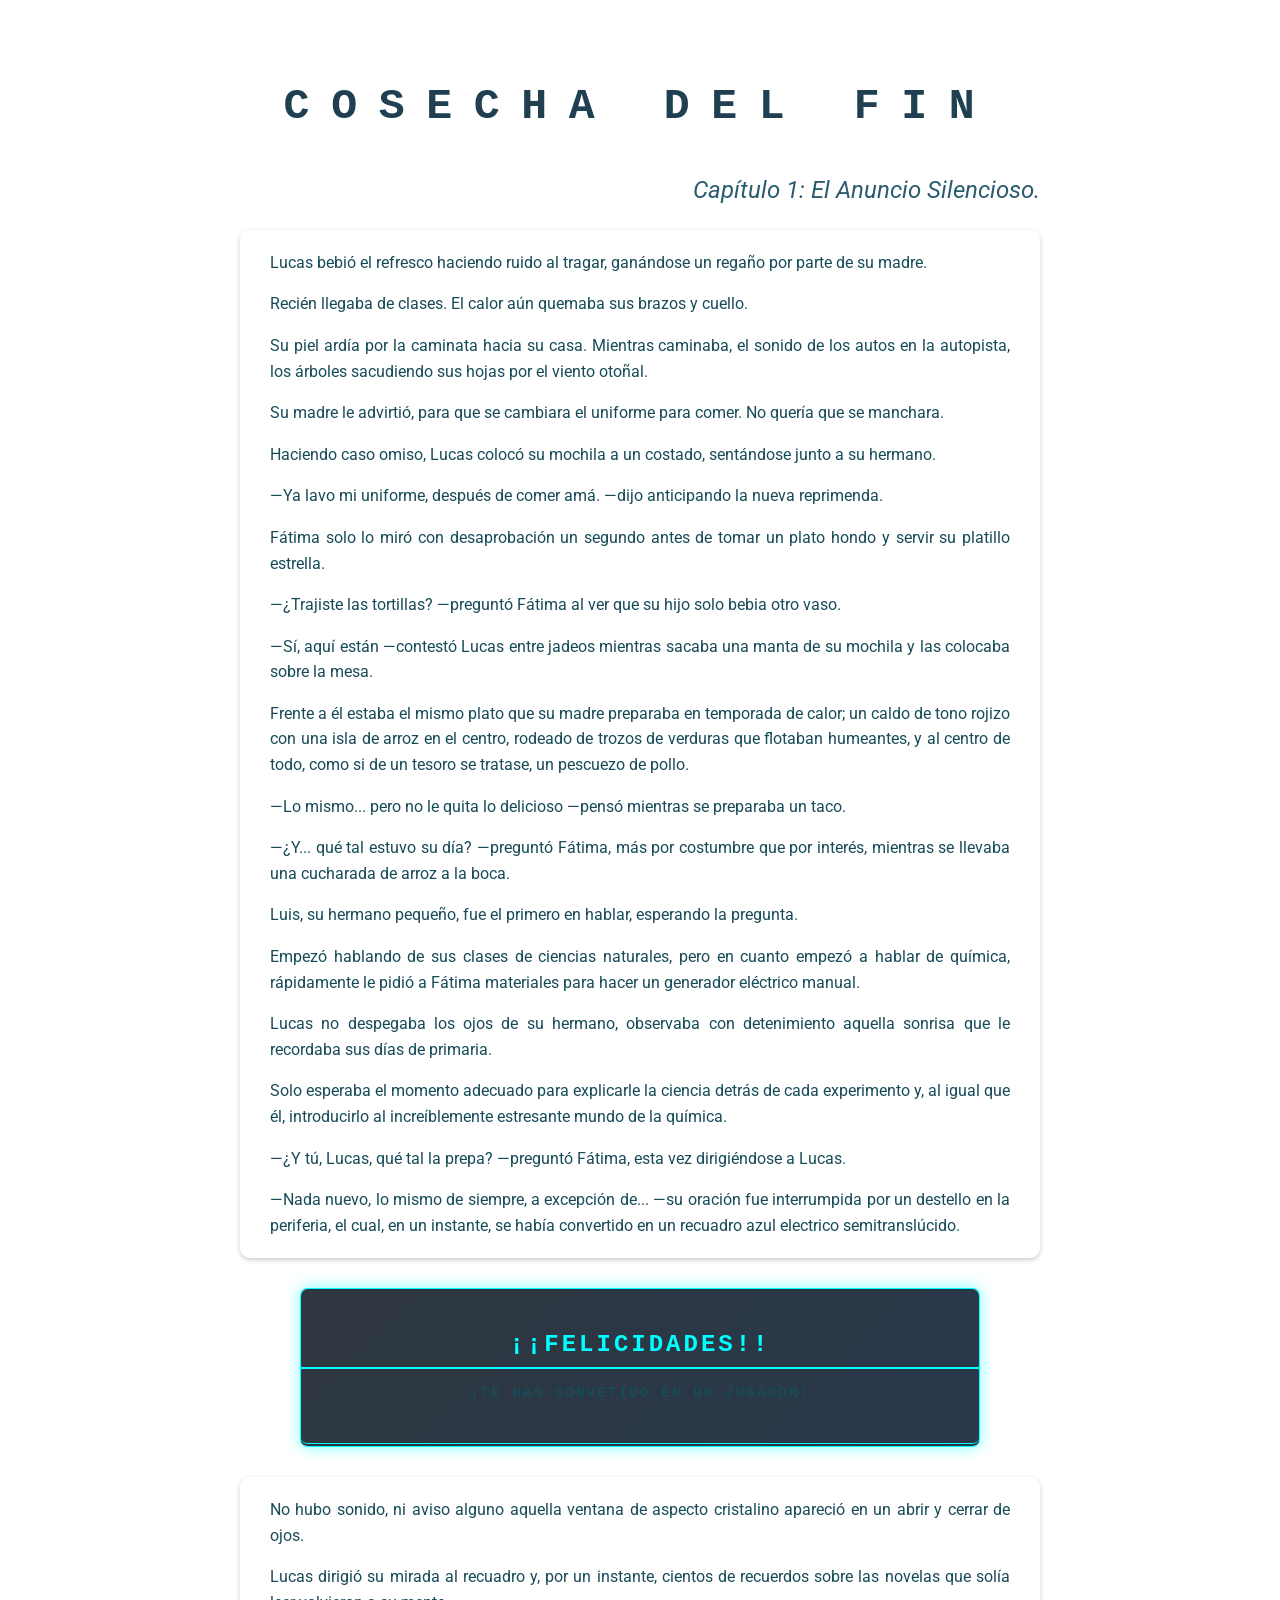
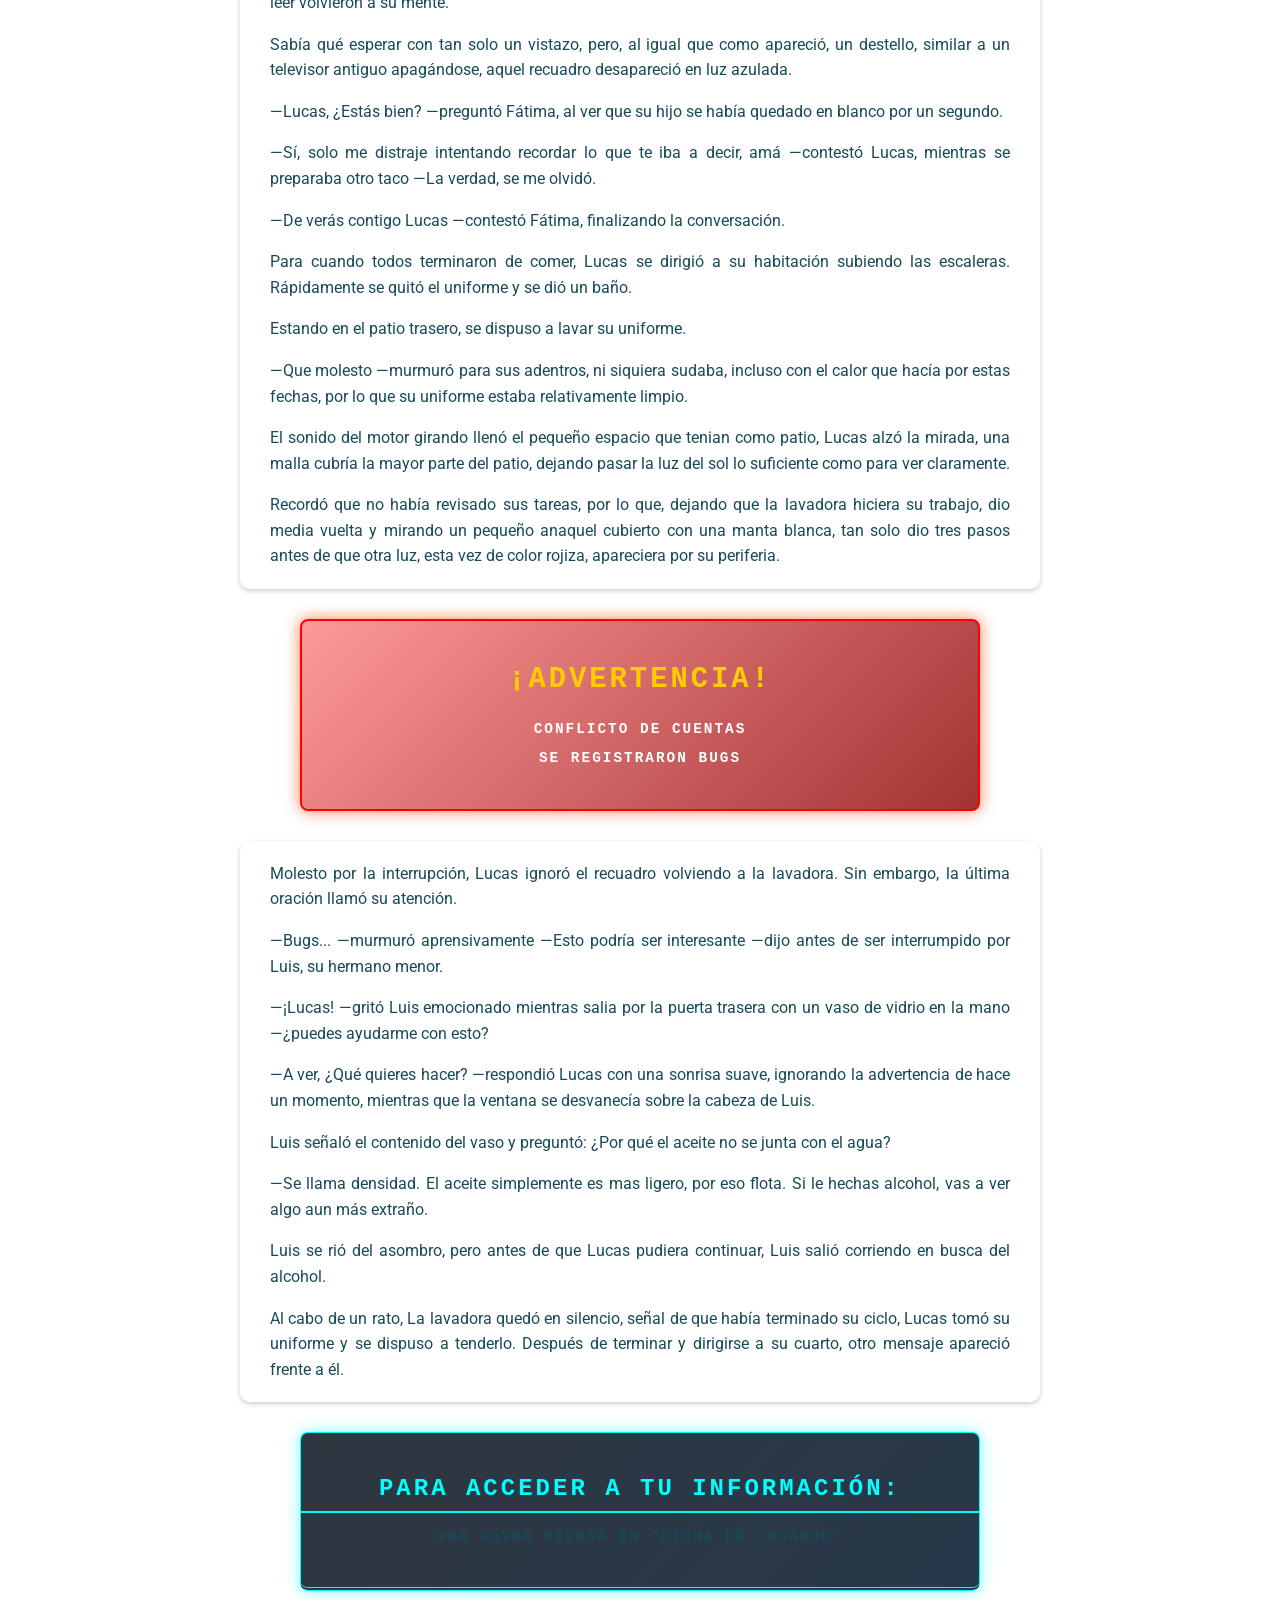
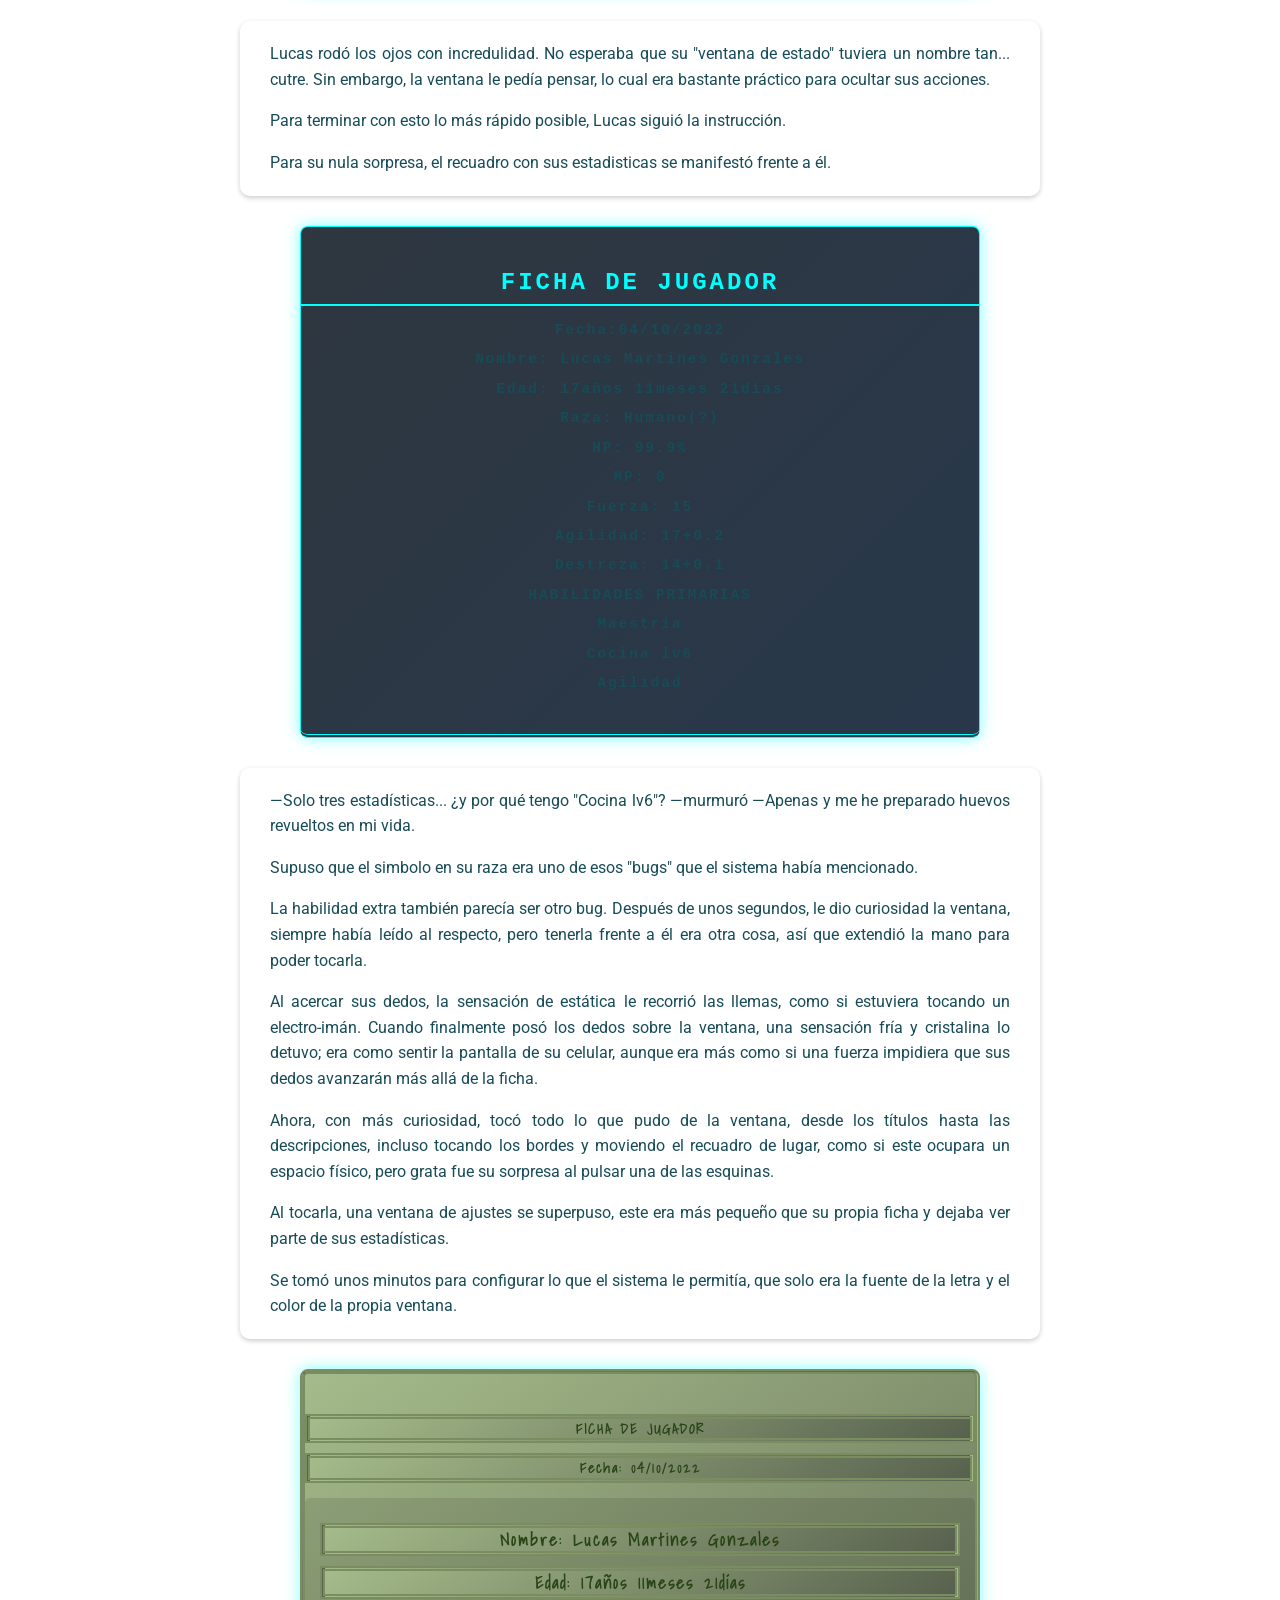
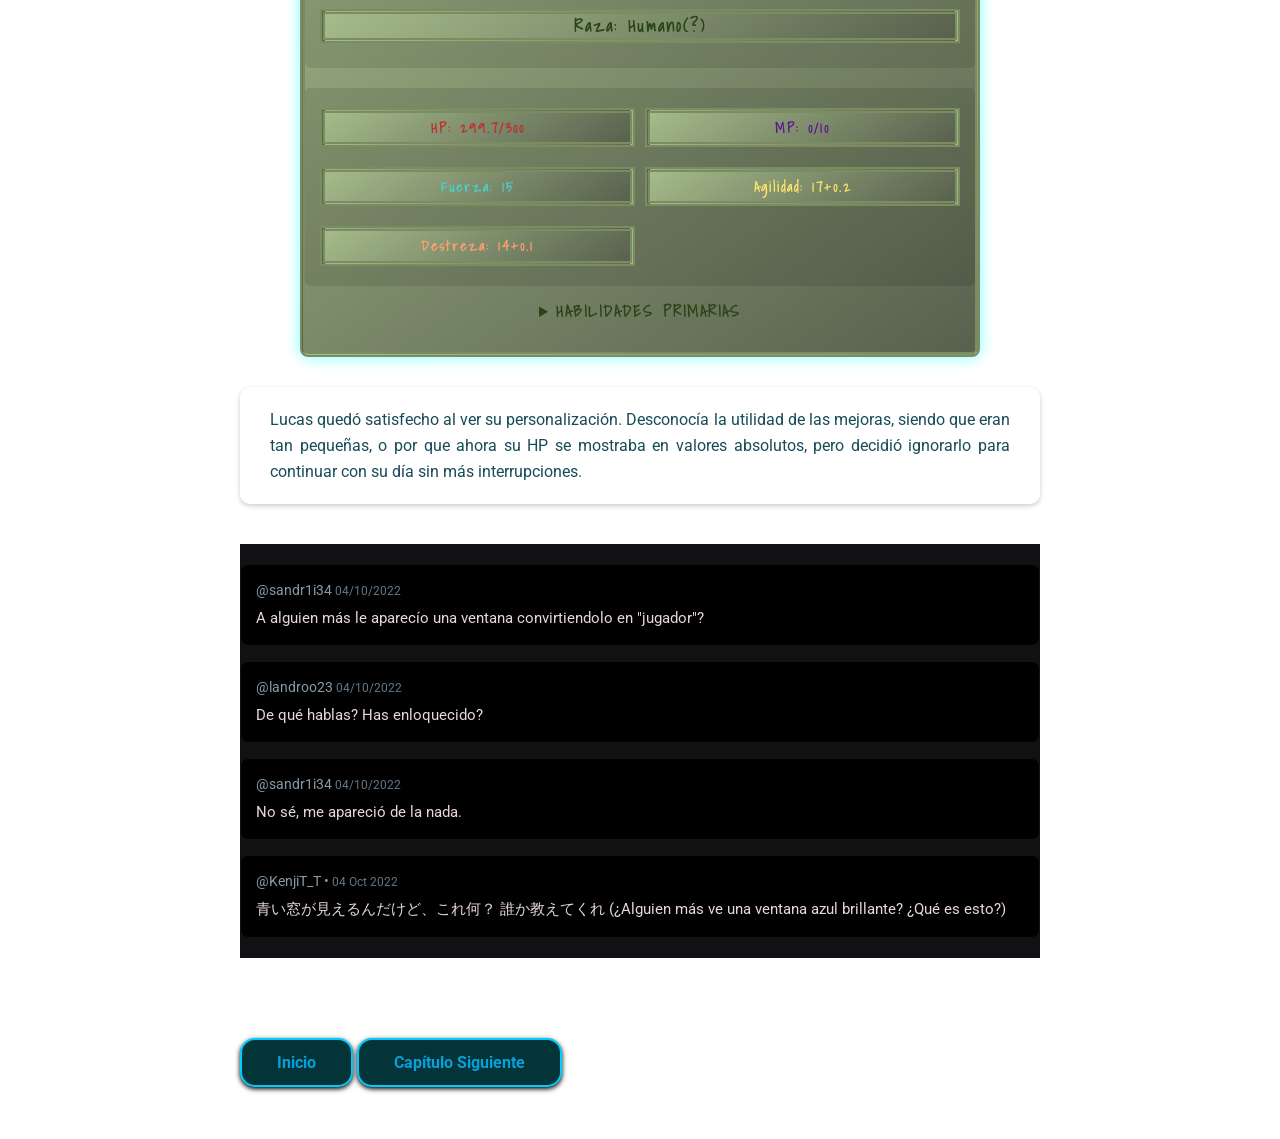
==== commit e1b623b7: "Fix link to next chapter in cdf1.html" ====
--- a/caps/cdf1.html
+++ b/caps/cdf1.html
@@ -11,6 +11,7 @@
 
    <style>
       .social {
+         background-color: #111113;
          display: flex;
          flex-direction: column;
          gap: 15px;
@@ -309,7 +310,7 @@
       <footer>
          <nav>
             <a href="../index.html"> Inicio </a>
-            <a href="caps/cdf2.html"> Capítulo Siguiente </a>
+            <a href="cdf2.html"> Capítulo Siguiente </a>
          </nav>
       </footer>
    </main>
@@ -317,4 +318,4 @@
    <script src="../app/app.js"></script>
 </body>
 
-</html>+</html>
--- a/styles/fichas.css
+++ b/styles/fichas.css
@@ -16,16 +16,16 @@
 
 .fichaL,
 .fichaL p {
-   background: linear-gradient(145deg, a5bb8a, #58614e);
+   background: linear-gradient(145deg, #a5bb8a, #58614e);
    color: #294416;
    font-family: 'Shadows Into Light', cursive;
    border: 5px double #7a8d60;
-   box-shadow: 0 4px 15px rgba(0, 0, 0, 0.4);
+   box-shadow: 1 5px 15px rgba(122, 141, 107, 0.4);
 }
 
 .lucas .subtitulo {
    color: #2bff00;
-   border-bottom: 2px solid #ad668a;
+   border-bottom: 2px solid #ad768a;
    font-size: 1.8em;
 }
 
@@ -80,4 +80,4 @@
    margin-top: 20px;
    padding-top: 15px;
    border-top: 1px dashed rgba(255, 255, 255, 0.3);
-}+}
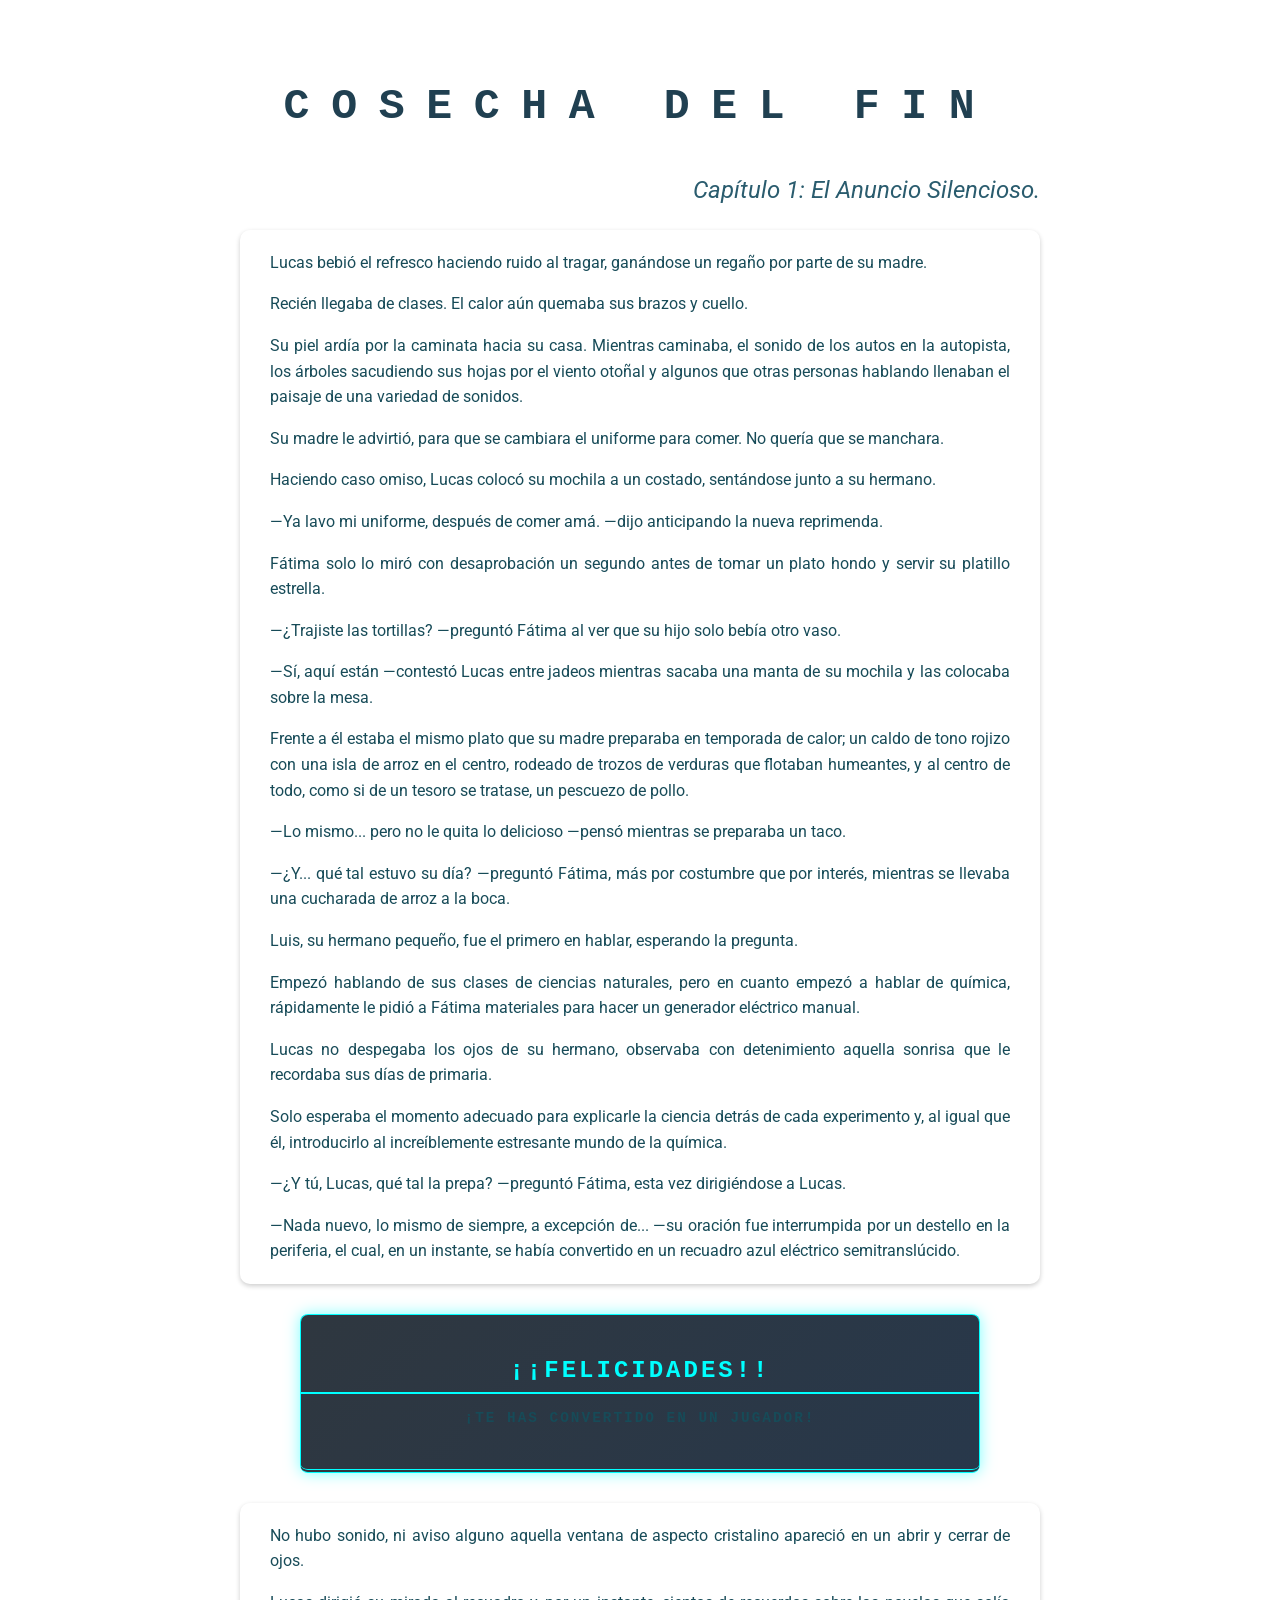
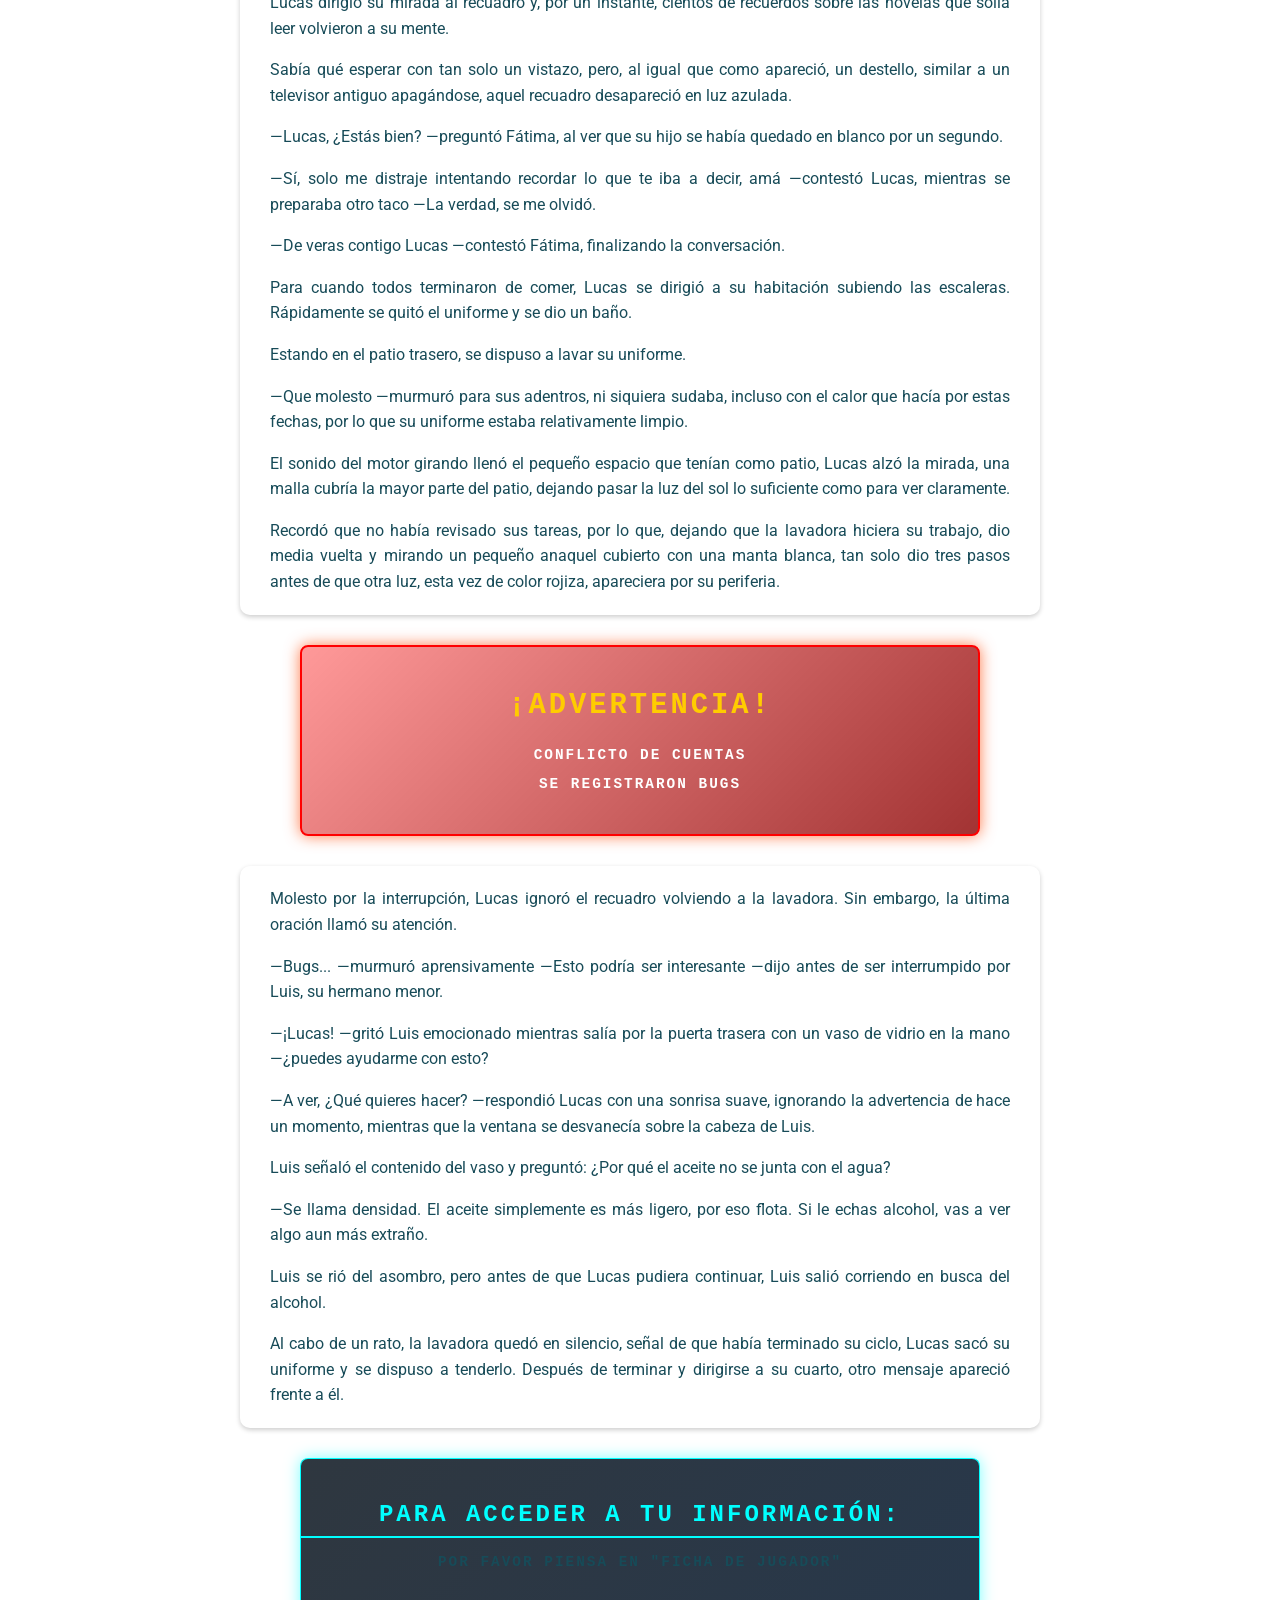
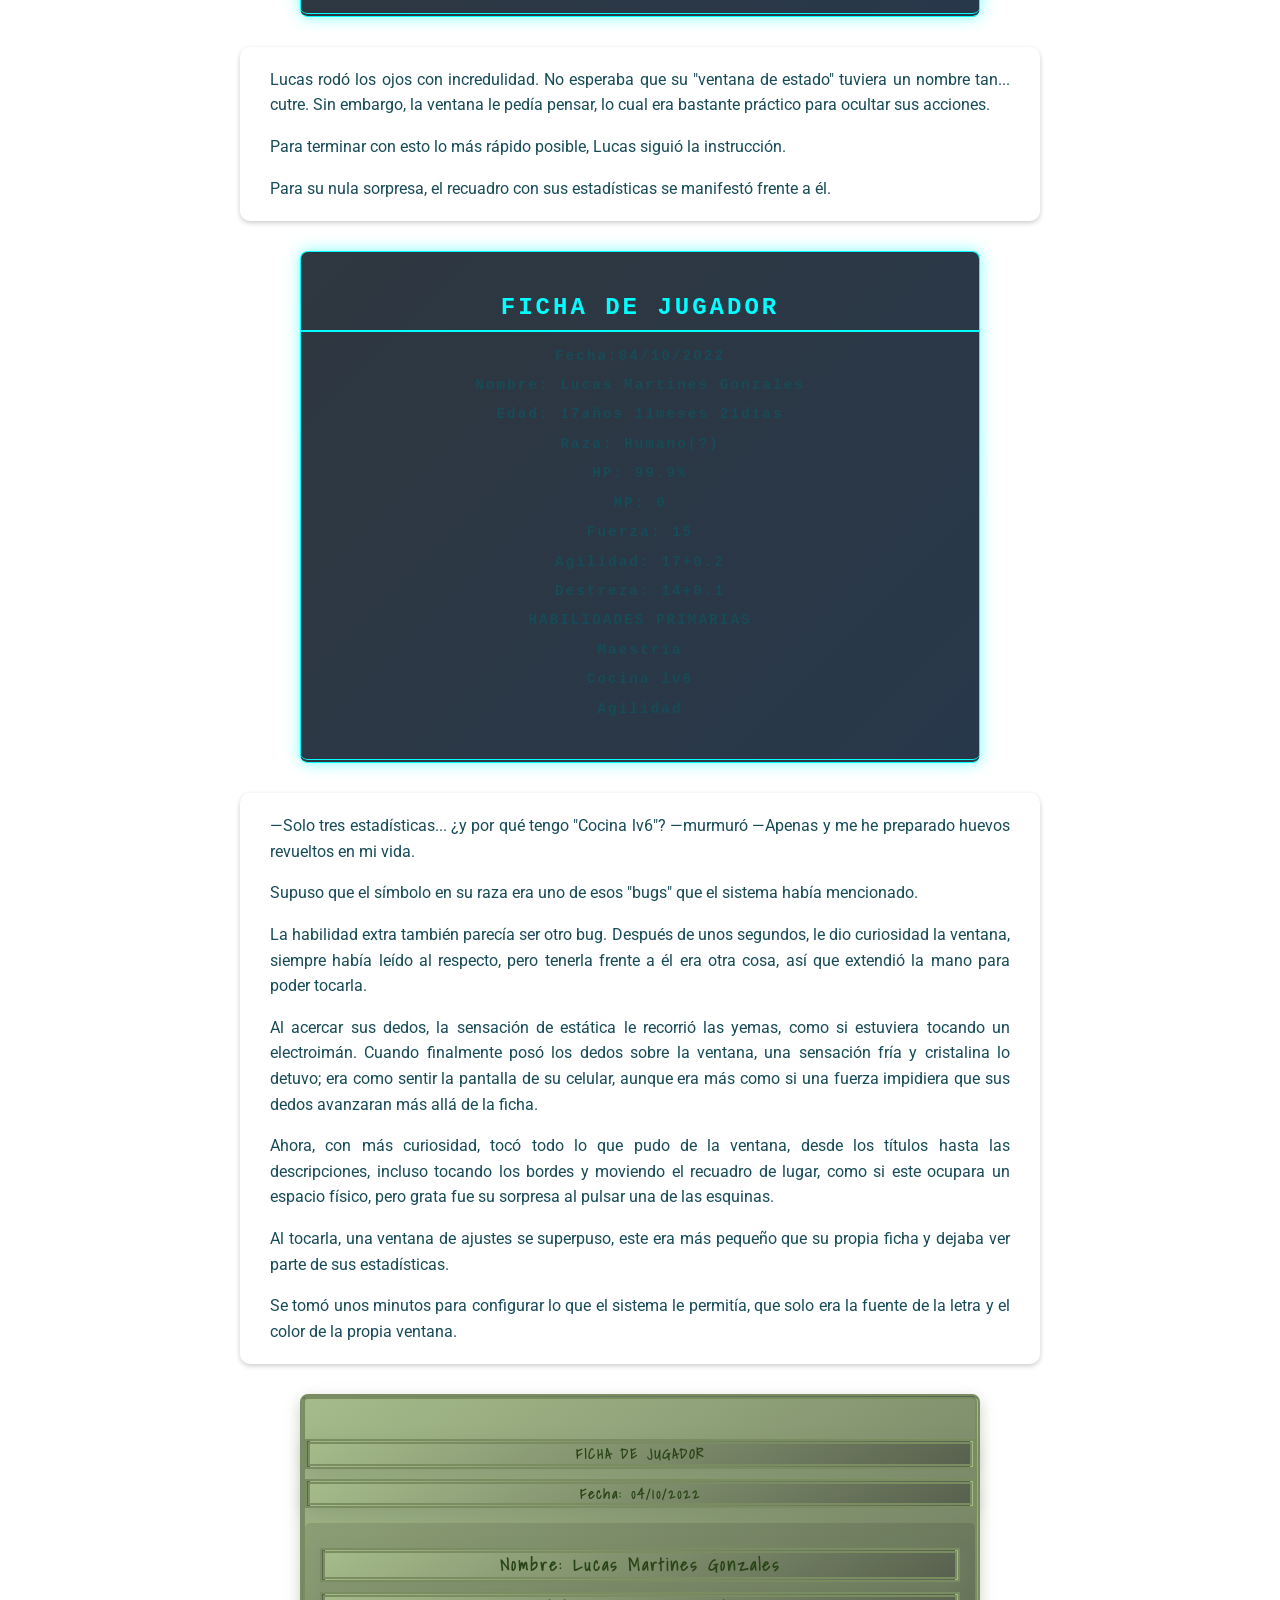
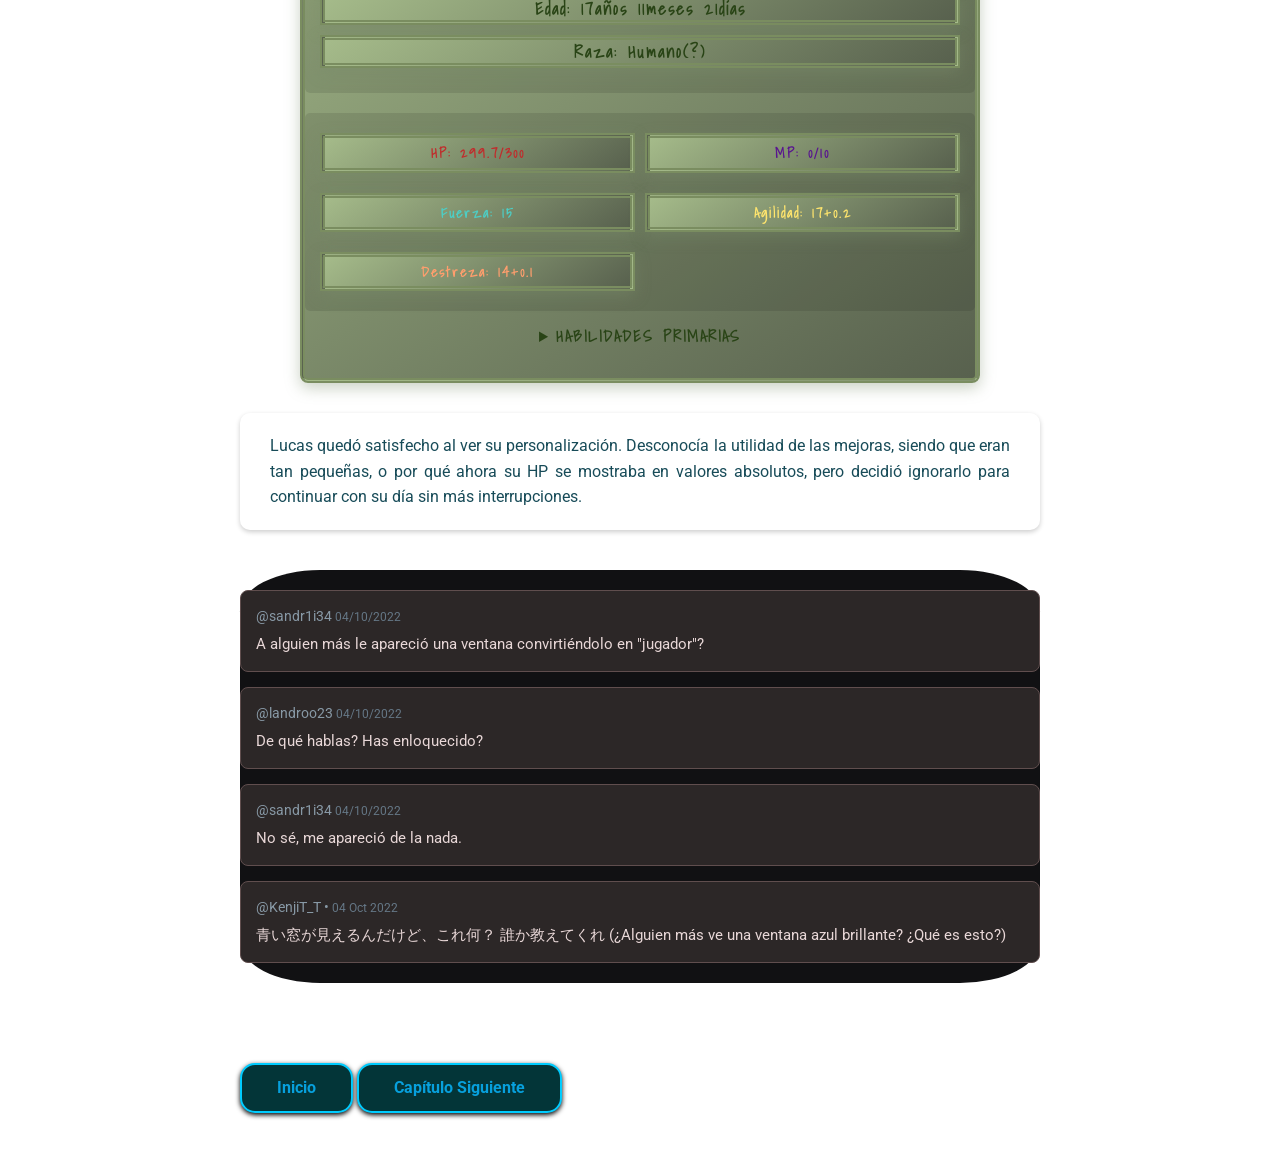
==== commit 0e9292c3: "adicion del capitulo 2" ====
--- a/caps/cdf1.html
+++ b/caps/cdf1.html
@@ -1,5 +1,5 @@
 <!DOCTYPE html>
-<html lang="en">
+<html lang="es-MX">
 
 <head>
    <meta charset="UTF-8">
@@ -12,6 +12,7 @@
    <style>
       .social {
          background-color: #111113;
+         border-radius: 10%;
          display: flex;
          flex-direction: column;
          gap: 15px;
@@ -19,9 +20,9 @@
       }
 
       .tweet {
-         background-color: #000000;
+         background-color: #2c2727;
          padding: 15px;
-         border: 1px solid #181212;
+         border: 1px solid #604e4e;
          border-radius: 8px;
       }
 
@@ -61,7 +62,8 @@
             <p>Recién llegaba de clases. El calor aún quemaba sus brazos y cuello.</p>
 
             <p>Su piel ardía por la caminata hacia su casa. Mientras caminaba, el sonido de los autos en la autopista,
-               los árboles sacudiendo sus hojas por el viento otoñal.</p>
+               los árboles sacudiendo sus hojas por el viento otoñal y algunos que otras personas hablando llenaban el
+               paisaje de una variedad de sonidos.</p>
 
             <p>Su madre le advirtió, para que se cambiara el uniforme para comer. No quería que se manchara.</p>
 
@@ -71,7 +73,7 @@
 
             <p>Fátima solo lo miró con desaprobación un segundo antes de tomar un plato hondo y servir su platillo
                estrella.</p>
-            <p>—¿Trajiste las tortillas? —preguntó Fátima al ver que su hijo solo bebia otro vaso.</p>
+            <p>—¿Trajiste las tortillas? —preguntó Fátima al ver que su hijo solo bebía otro vaso.</p>
 
             <p>—Sí, aquí están —contestó Lucas entre jadeos mientras sacaba una manta de su mochila y las colocaba sobre
                la mesa.</p>
@@ -99,14 +101,14 @@
             <p>—¿Y tú, Lucas, qué tal la prepa? —preguntó Fátima, esta vez dirigiéndose a Lucas.</p>
 
             <p>—Nada nuevo, lo mismo de siempre, a excepción de... —su oración fue interrumpida por un destello en la
-               periferia, el cual, en un instante, se había convertido en un recuadro azul electrico semitranslúcido.
+               periferia, el cual, en un instante, se había convertido en un recuadro azul eléctrico semitranslúcido.
             </p>
 
          </section>
 
          <aside class="ventana">
             <p class="tituloV">¡¡FELICIDADES!!</p>
-            <p>¡TE HAS CONVETIDO EN UN JUGADOR!</p>
+            <p>¡TE HAS CONVERTIDO EN UN JUGADOR!</p>
          </aside>
 
          <section class="text">
@@ -124,17 +126,17 @@
             <p>—Sí, solo me distraje intentando recordar lo que te iba a decir, amá —contestó Lucas, mientras se
                preparaba otro taco —La verdad, se me olvidó.</p>
 
-            <p>—De verás contigo Lucas —contestó Fátima, finalizando la conversación.</p>
+            <p>—De veras contigo Lucas —contestó Fátima, finalizando la conversación.</p>
 
             <p>Para cuando todos terminaron de comer, Lucas se dirigió a su habitación subiendo las escaleras.
-               Rápidamente se quitó el uniforme y se dió un baño.</p>
+               Rápidamente se quitó el uniforme y se dio un baño.</p>
 
             <p>Estando en el patio trasero, se dispuso a lavar su uniforme.</p>
 
             <p>—Que molesto —murmuró para sus adentros, ni siquiera sudaba, incluso con el
                calor que hacía por estas fechas, por lo que su uniforme estaba relativamente limpio.</p>
 
-            <p>El sonido del motor girando llenó el pequeño espacio que tenian como patio, Lucas alzó la mirada, una
+            <p>El sonido del motor girando llenó el pequeño espacio que tenían como patio, Lucas alzó la mirada, una
                malla cubría la mayor parte del patio, dejando pasar la luz del sol lo suficiente como para ver
                claramente.</p>
 
@@ -156,7 +158,7 @@
             <p>—Bugs... —murmuró aprensivamente —Esto podría ser interesante —dijo antes de ser interrumpido por Luis,
                su hermano menor.</p>
 
-            <p>—¡Lucas! —gritó Luis emocionado mientras salia por la puerta trasera con un vaso de vidrio en la mano
+            <p>—¡Lucas! —gritó Luis emocionado mientras salía por la puerta trasera con un vaso de vidrio en la mano
                —¿puedes ayudarme con esto?</p>
 
             <p>—A ver, ¿Qué quieres hacer? —respondió Lucas con una sonrisa suave, ignorando la advertencia de hace un
@@ -164,13 +166,13 @@
 
             <p>Luis señaló el contenido del vaso y preguntó: ¿Por qué el aceite no se junta con el agua?</p>
 
-            <p>—Se llama densidad. El aceite simplemente es mas ligero, por eso flota. Si le hechas alcohol, vas a ver
+            <p>—Se llama densidad. El aceite simplemente es más ligero, por eso flota. Si le echas alcohol, vas a ver
                algo aun más extraño.</p>
 
             <p>Luis se rió del asombro, pero antes de que Lucas pudiera continuar, Luis salió corriendo en busca del
                alcohol.</p>
 
-            <p>Al cabo de un rato, La lavadora quedó en silencio, señal de que había terminado su ciclo, Lucas tomó su
+            <p>Al cabo de un rato, la lavadora quedó en silencio, señal de que había terminado su ciclo, Lucas sacó su
                uniforme y se dispuso a tenderlo. Después de terminar y dirigirse a su cuarto, otro mensaje apareció
                frente a él.</p>
          </section>
@@ -187,7 +189,7 @@
 
             <p>Para terminar con esto lo más rápido posible, Lucas siguió la instrucción.</p>
 
-            <p>Para su nula sorpresa, el recuadro con sus estadisticas se manifestó frente a él.</p>
+            <p>Para su nula sorpresa, el recuadro con sus estadísticas se manifestó frente a él.</p>
          </section>
 
          <aside class="ventana ficha">
@@ -216,16 +218,16 @@
             <p>—Solo tres estadísticas... ¿y por qué tengo "Cocina lv6"? —murmuró —Apenas y me he preparado huevos
                revueltos en mi vida.</p>
 
-            <p>Supuso que el simbolo en su raza era uno de esos "bugs" que el sistema había mencionado.</p>
+            <p>Supuso que el símbolo en su raza era uno de esos "bugs" que el sistema había mencionado.</p>
 
             <p>La habilidad extra también parecía ser otro bug. Después de unos segundos, le dio curiosidad la
                ventana, siempre había leído al respecto, pero tenerla frente a él era otra cosa, así que extendió la
                mano para poder tocarla.</p>
 
-            <p>Al acercar sus dedos, la sensación de estática le recorrió las llemas, como si estuviera tocando un
-               electro-imán. Cuando finalmente posó los dedos sobre la ventana, una sensación fría y cristalina lo
+            <p>Al acercar sus dedos, la sensación de estática le recorrió las yemas, como si estuviera tocando un
+               electroimán. Cuando finalmente posó los dedos sobre la ventana, una sensación fría y cristalina lo
                detuvo; era como sentir la pantalla de su celular, aunque era más como si una fuerza impidiera que sus
-               dedos avanzarán más allá de la ficha.</p>
+               dedos avanzaran más allá de la ficha.</p>
 
             <p>Ahora, con más curiosidad, tocó todo lo que pudo de la ventana, desde los títulos hasta las
                descripciones, incluso tocando los bordes y moviendo el recuadro de lugar, como si este ocupara un
@@ -274,7 +276,7 @@
 
                   <details>
                      <summary class="subtitulo">Agilidad</summary>
-                     <p>Añade cierto porcentaje a tus estadisticas de agilidad y destreza.</p>
+                     <p>Añade cierto porcentaje a tus estadísticas de agilidad y destreza.</p>
                   </details>
 
                </details>
@@ -283,14 +285,14 @@
 
          <section class="text">
             <p>Lucas quedó satisfecho al ver su personalización. Desconocía la utilidad de las mejoras, siendo que
-               eran tan pequeñas, o por que ahora su HP se mostraba en valores absolutos, pero decidió ignorarlo para
+               eran tan pequeñas, o por qué ahora su HP se mostraba en valores absolutos, pero decidió ignorarlo para
                continuar con su día sin más interrupciones.</p>
          </section>
 
          <section class="social">
             <div class="tweet">
                <p class="usr">@sandr1i34 <span>04/10/2022</span></p>
-               <p class="txt">A alguien más le aparecío una ventana convirtiendolo en "jugador"?</p>
+               <p class="txt">A alguien más le apareció una ventana convirtiéndolo en "jugador"?</p>
             </div>
             <div class="tweet">
                <p class="usr">@landroo23 <span>04/10/2022</span></p>
@@ -318,4 +320,4 @@
    <script src="../app/app.js"></script>
 </body>
 
-</html>
+</html>
--- a/styles/fichas.css
+++ b/styles/fichas.css
@@ -20,7 +20,7 @@
    color: #294416;
    font-family: 'Shadows Into Light', cursive;
    border: 5px double #7a8d60;
-   box-shadow: 1 5px 15px rgba(122, 141, 107, 0.4);
+   box-shadow: 0 5px 15px rgba(122, 141, 107, 0.4);
 }
 
 .lucas .subtitulo {
@@ -80,4 +80,4 @@
    margin-top: 20px;
    padding-top: 15px;
    border-top: 1px dashed rgba(255, 255, 255, 0.3);
-}
+}
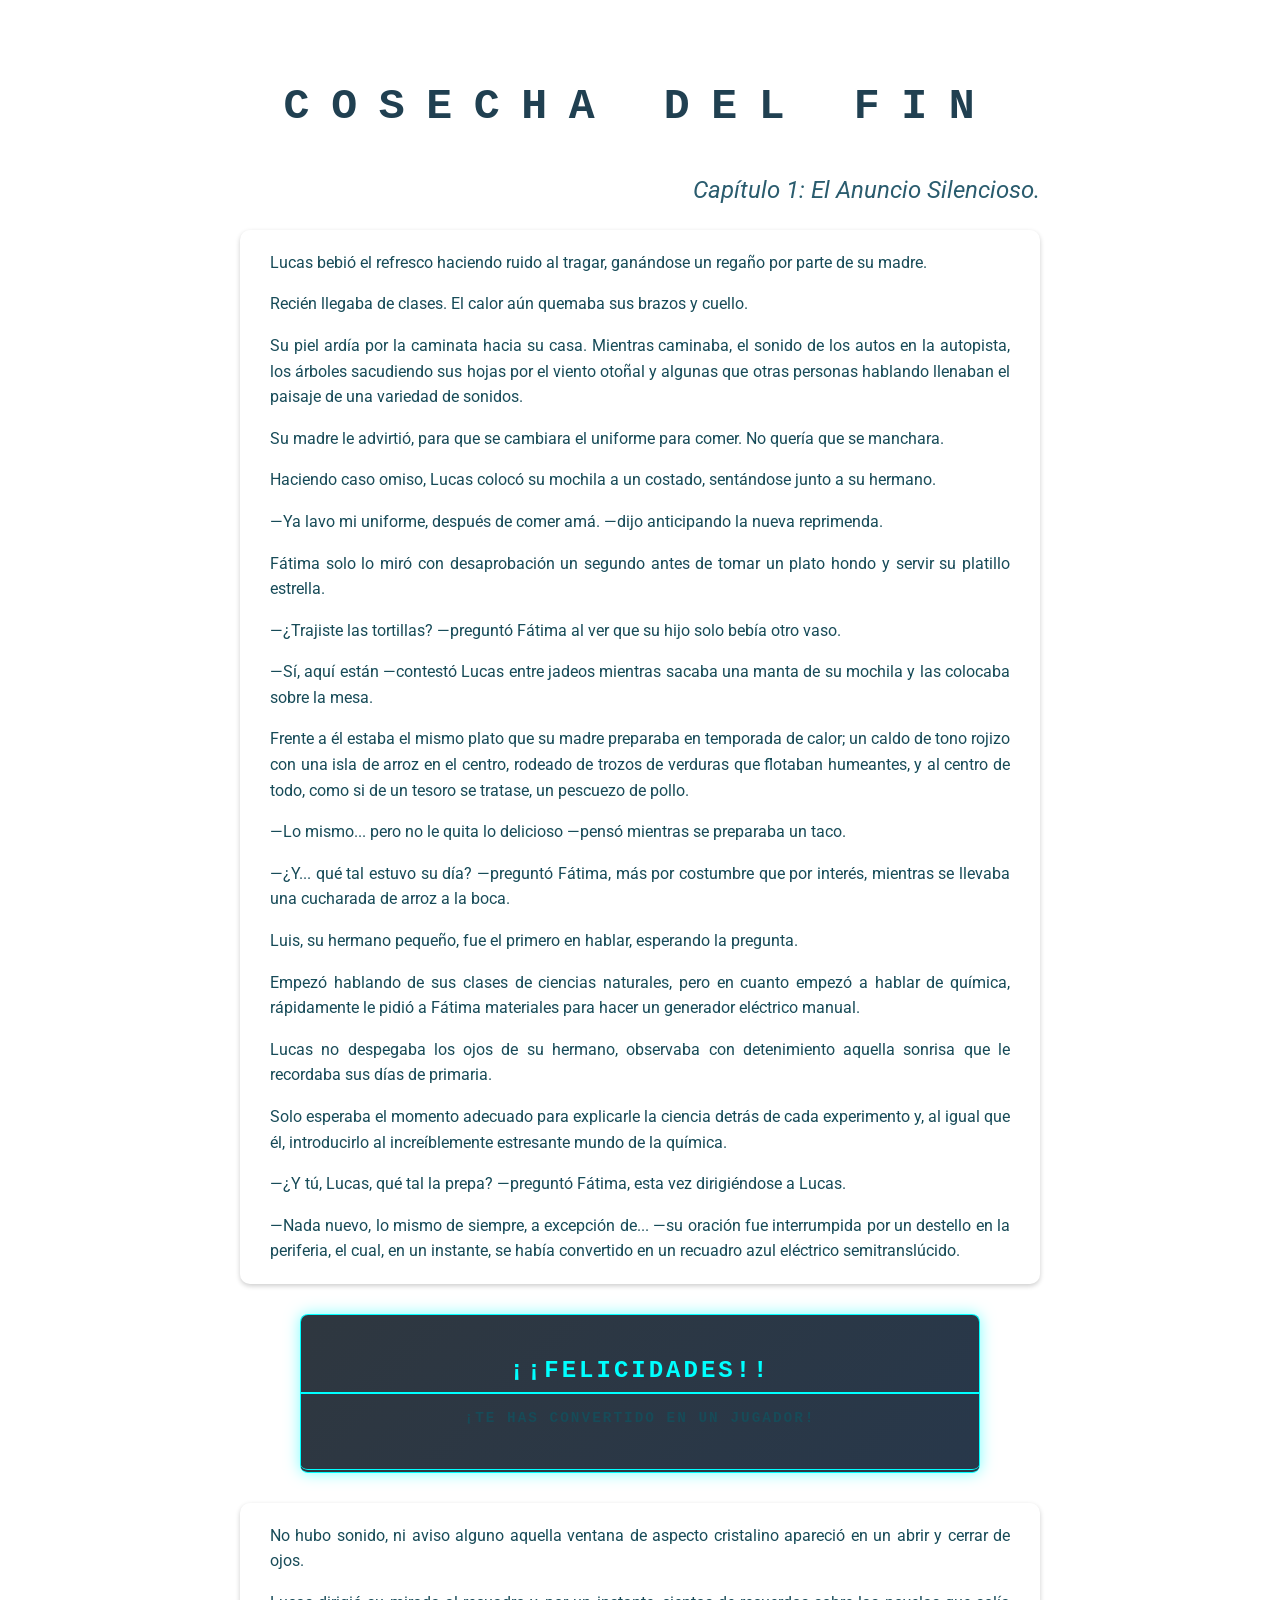
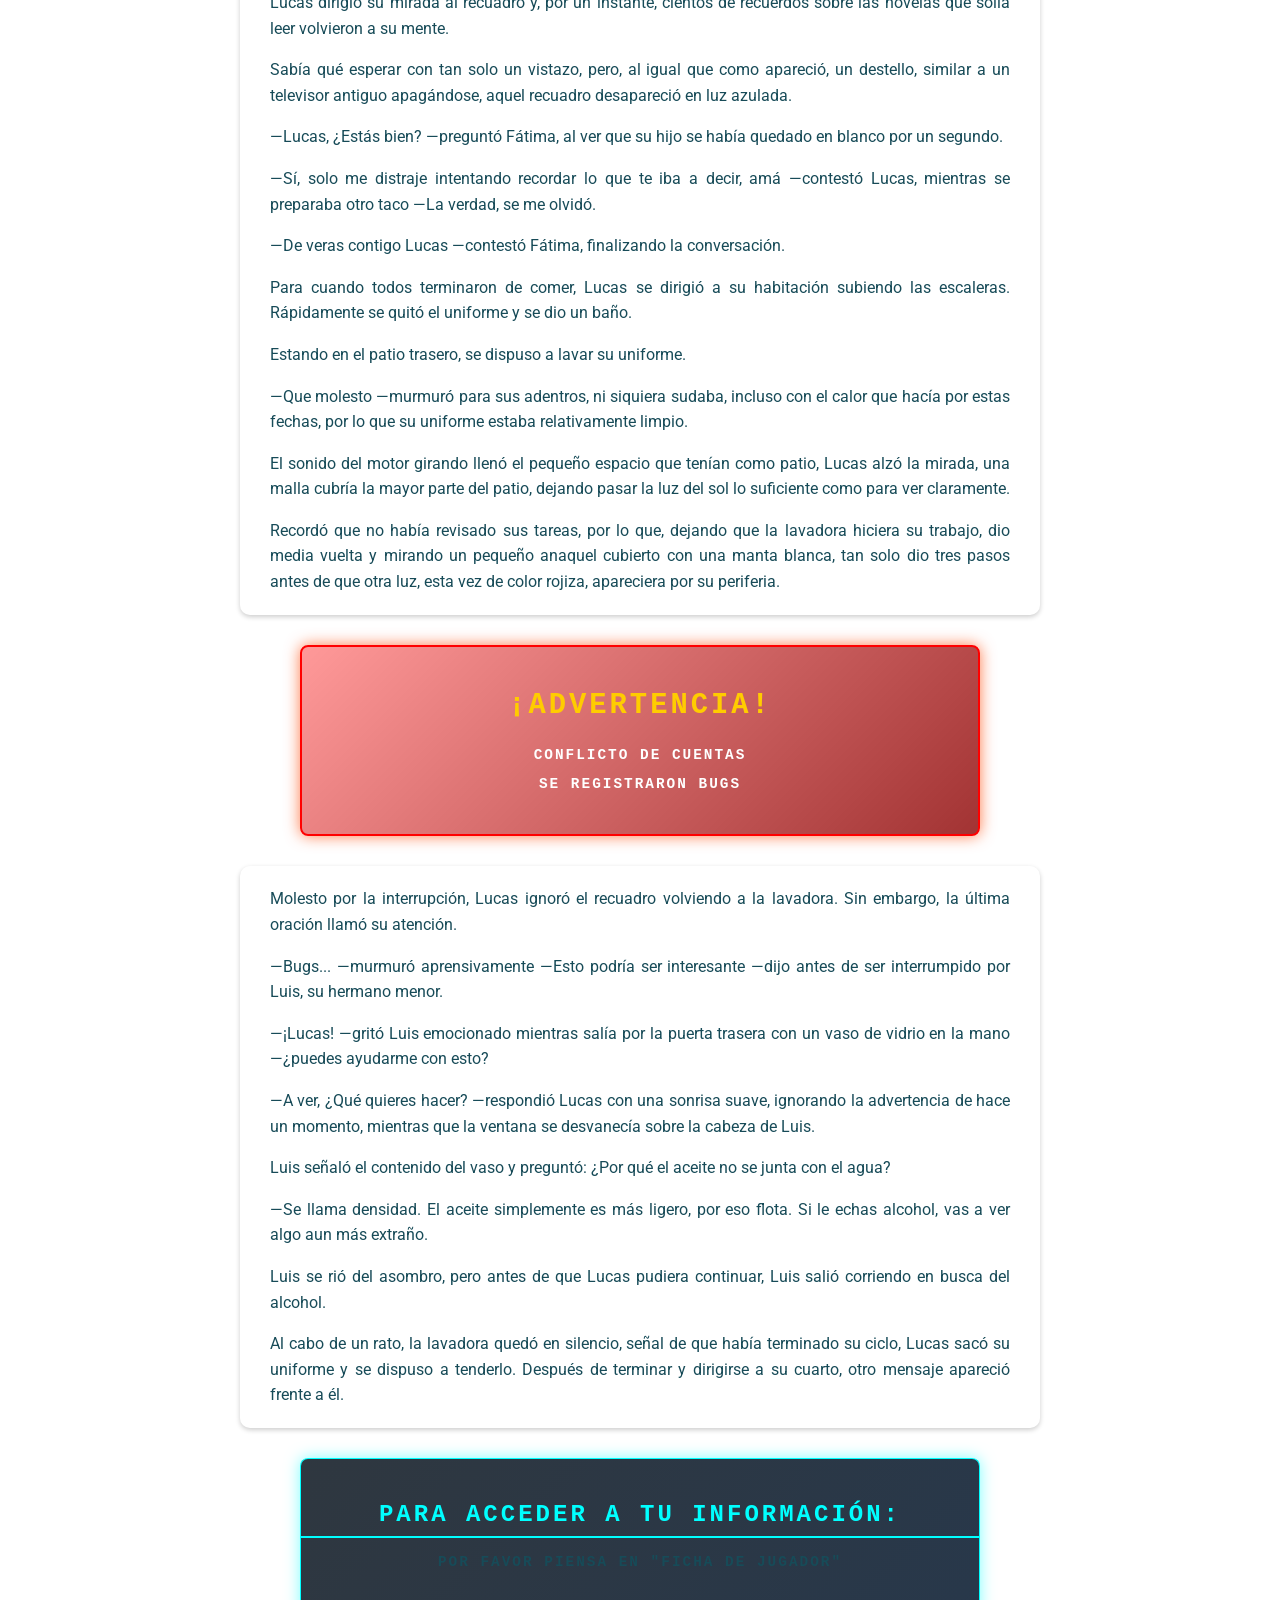
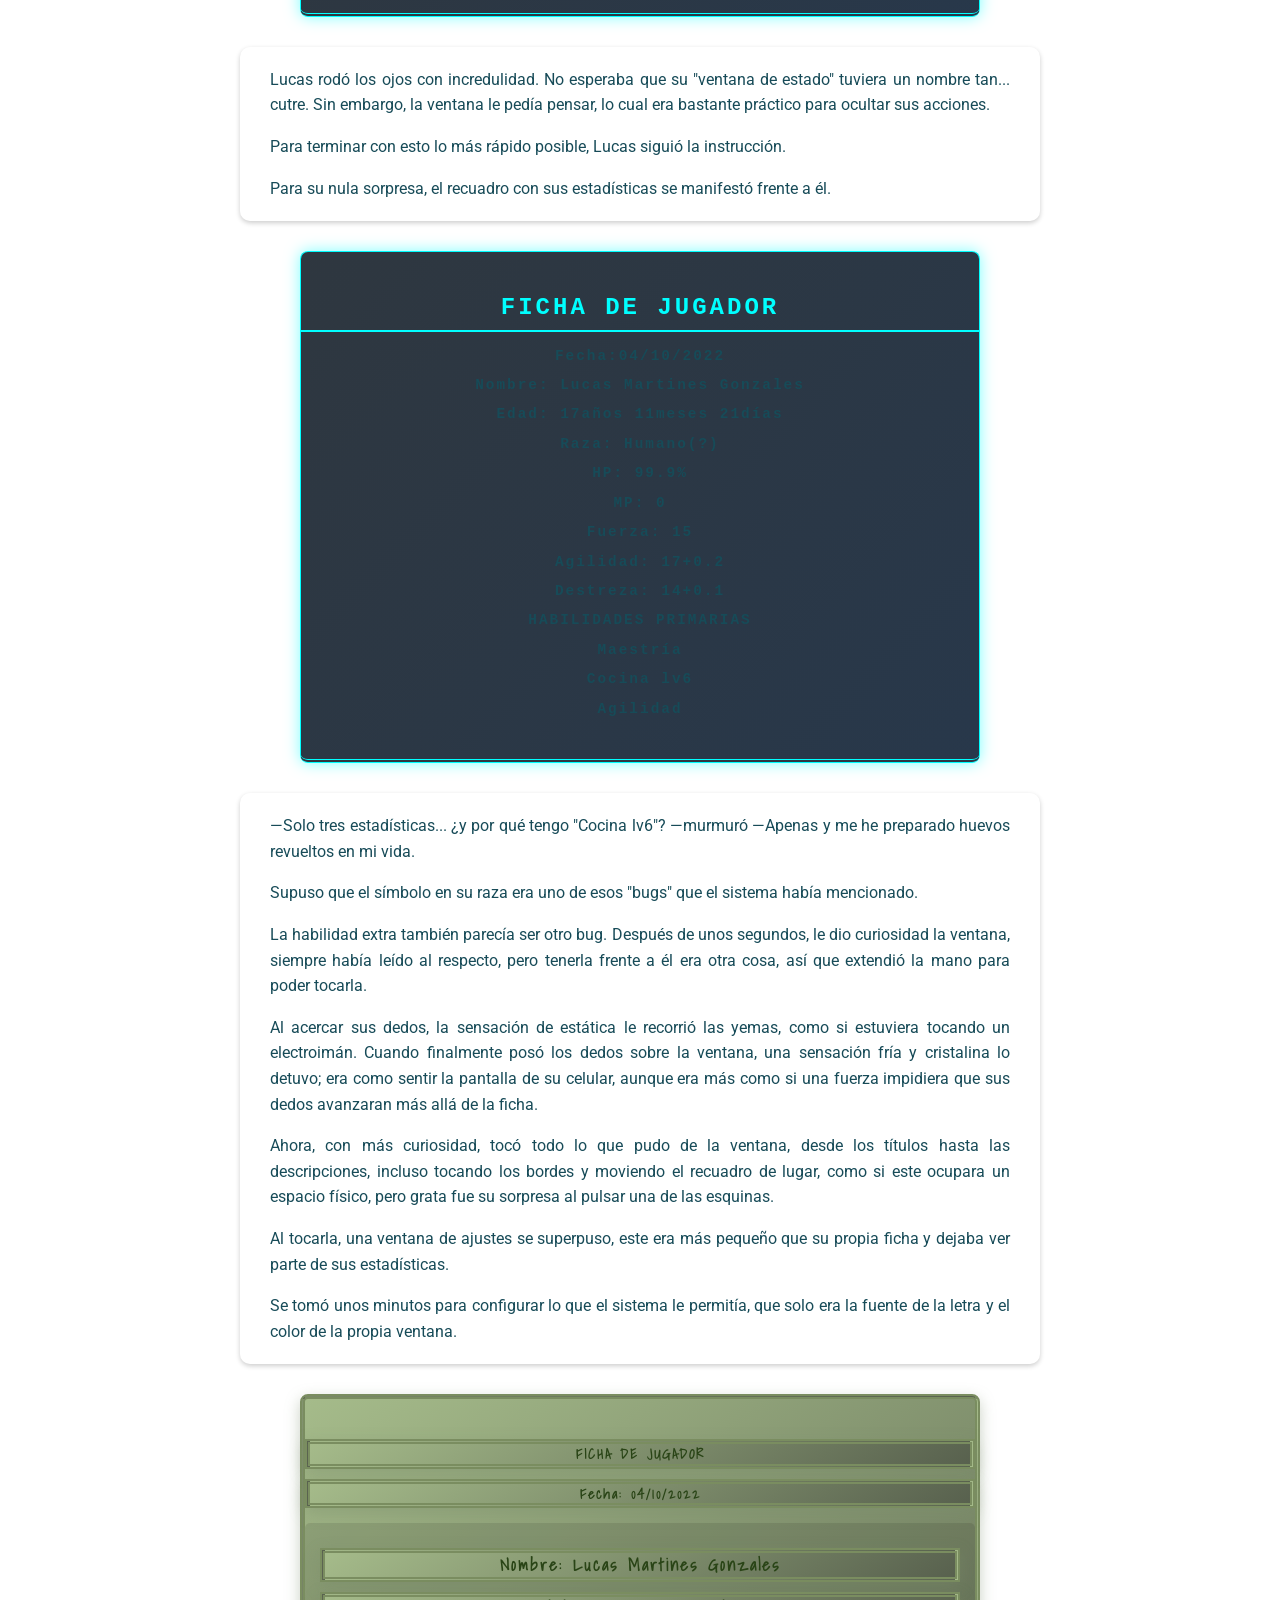
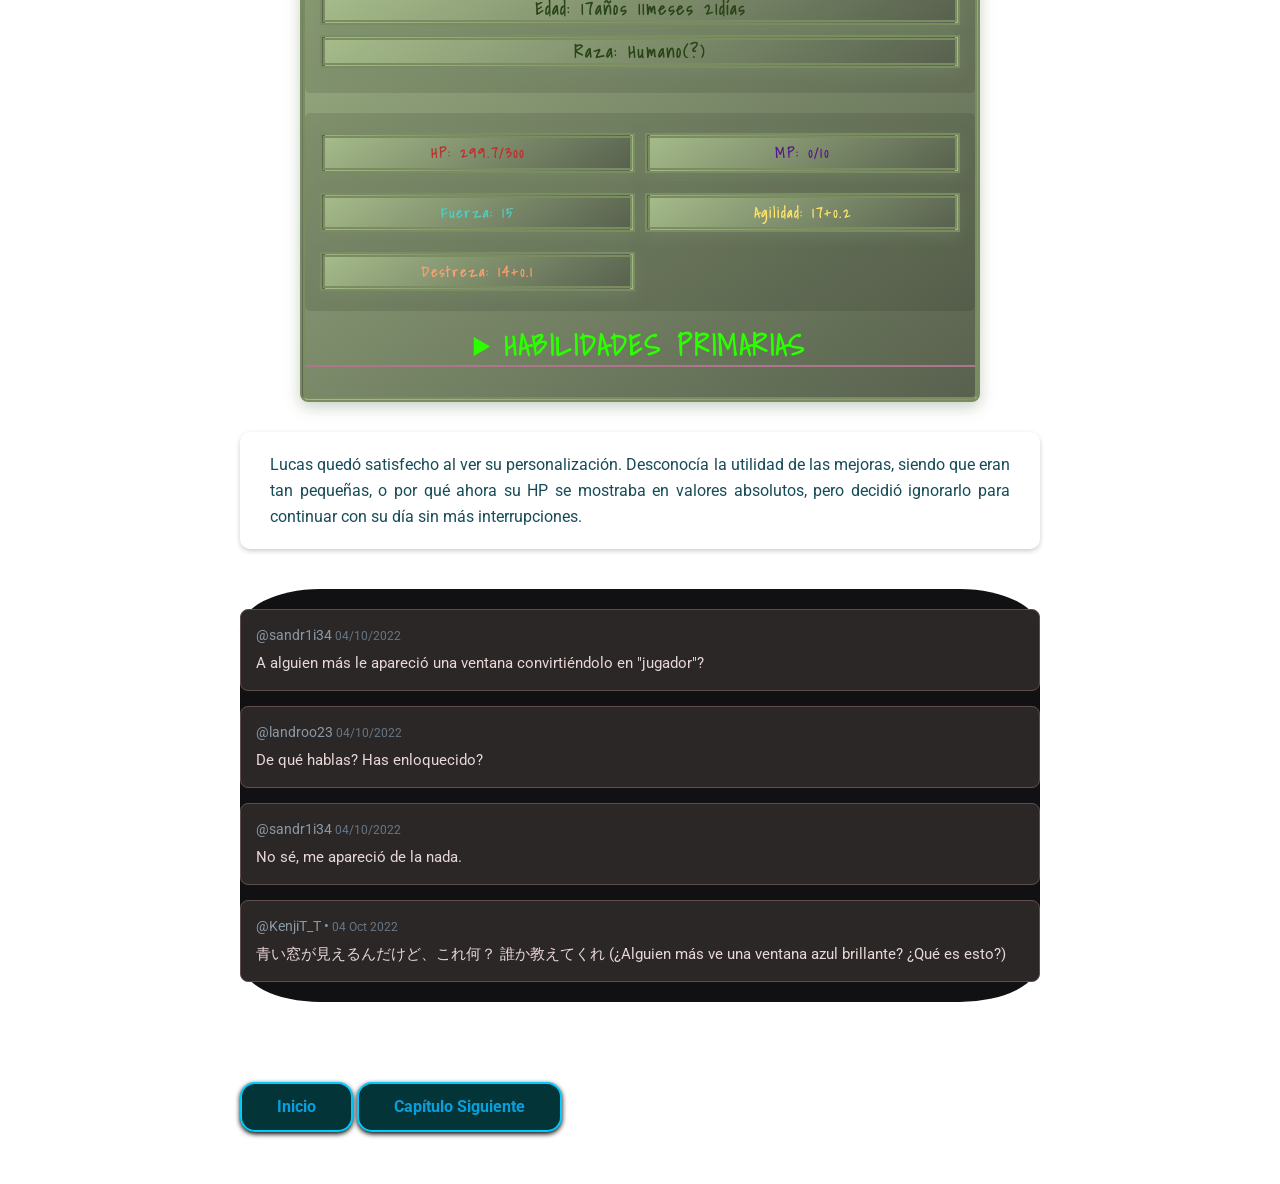
==== commit ddb10e53: "pequenos cambios" ====
--- a/caps/cdf1.html
+++ b/caps/cdf1.html
@@ -62,7 +62,7 @@
             <p>Recién llegaba de clases. El calor aún quemaba sus brazos y cuello.</p>
 
             <p>Su piel ardía por la caminata hacia su casa. Mientras caminaba, el sonido de los autos en la autopista,
-               los árboles sacudiendo sus hojas por el viento otoñal y algunos que otras personas hablando llenaban el
+               los árboles sacudiendo sus hojas por el viento otoñal y algunas que otras personas hablando llenaban el
                paisaje de una variedad de sonidos.</p>
 
             <p>Su madre le advirtió, para que se cambiara el uniforme para comer. No quería que se manchara.</p>
--- a/styles/ventanas.css
+++ b/styles/ventanas.css
@@ -60,7 +60,7 @@
 /* ========== ADVERTENCIAS ========== */
 
 .advertencia {
-   animation: pulso 2s infinte;
+   animation: pulso 2s infinite;
    background: linear-gradient(135deg, rgba(255, 0, 0, 0.4), rgba(139, 0, 0, 0.8));
    border: 2px solid #f00;
    box-shadow: 0 0 15px rgba(255, 69, 0, 0.7);
--- a/styles/fichas.css
+++ b/styles/fichas.css
@@ -23,7 +23,7 @@
    box-shadow: 0 5px 15px rgba(122, 141, 107, 0.4);
 }
 
-.lucas .subtitulo {
+.subtitulo {
    color: #2bff00;
    border-bottom: 2px solid #ad768a;
    font-size: 1.8em;
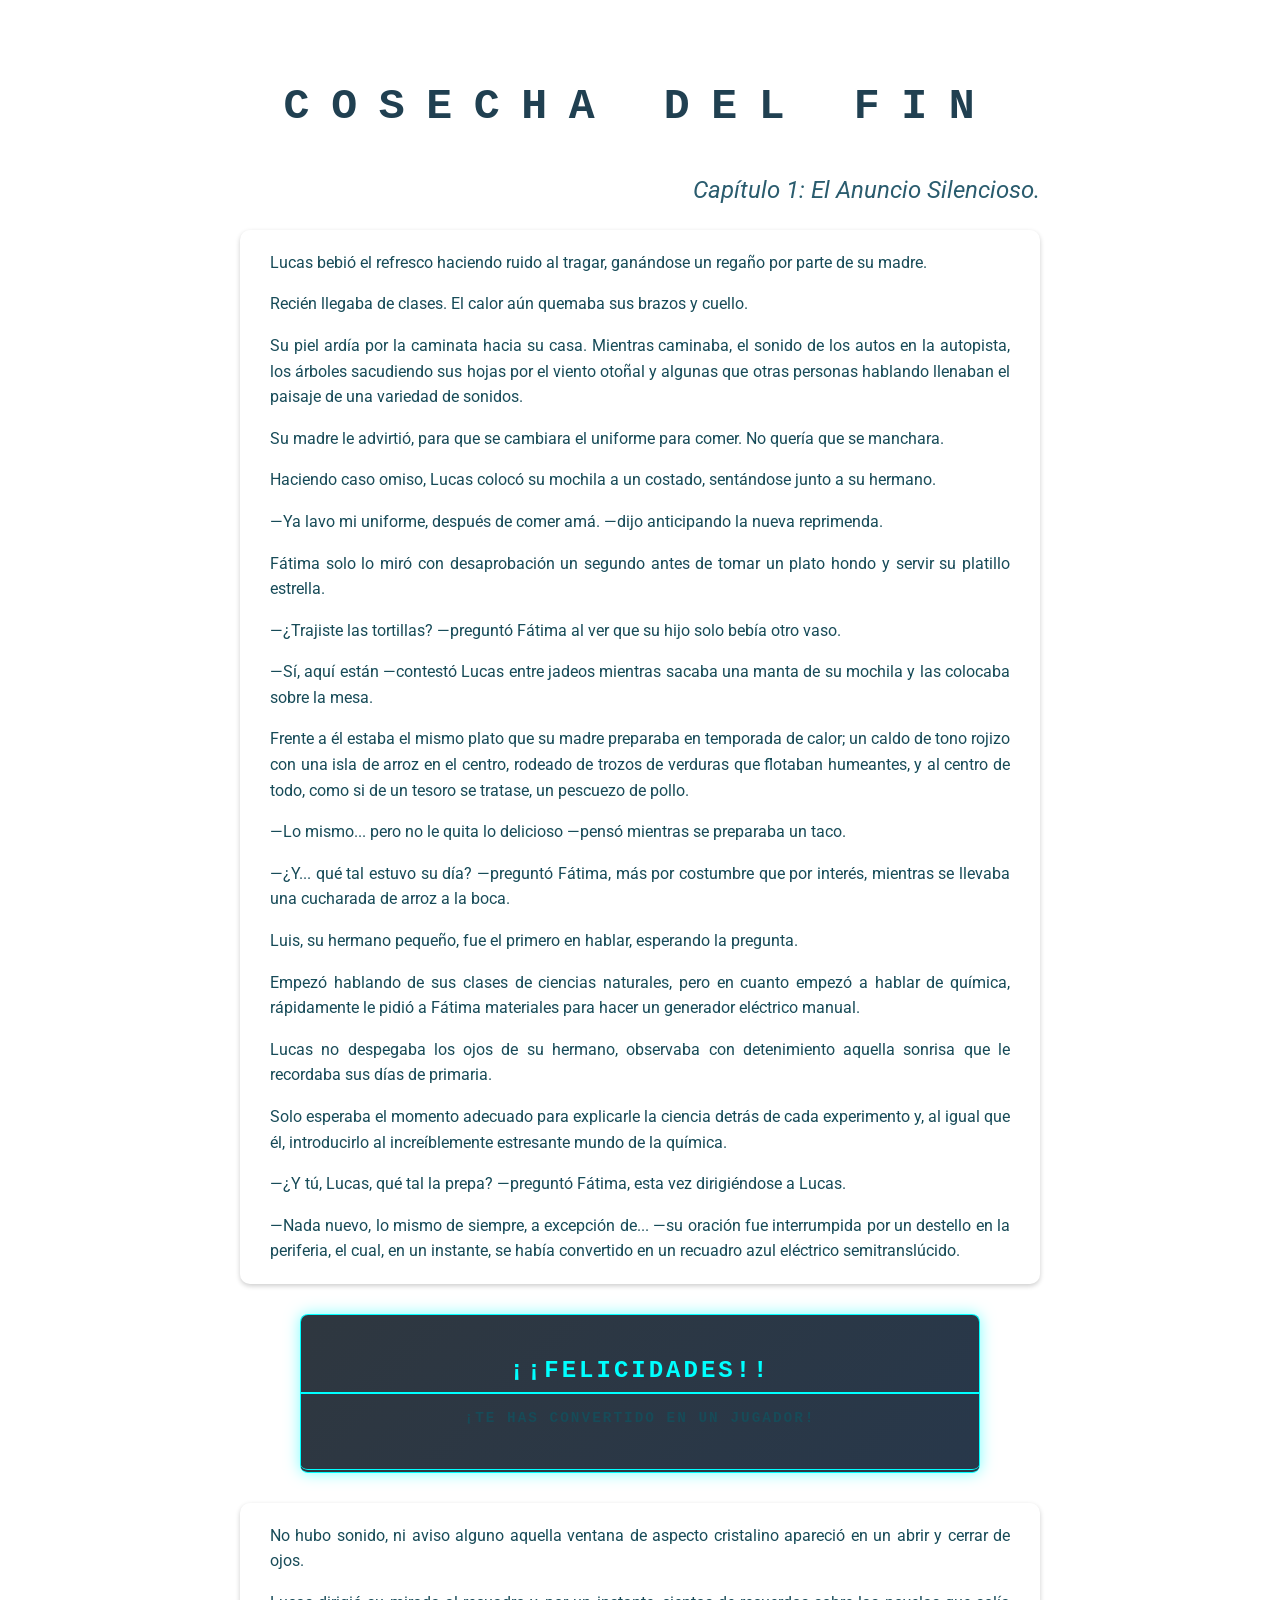
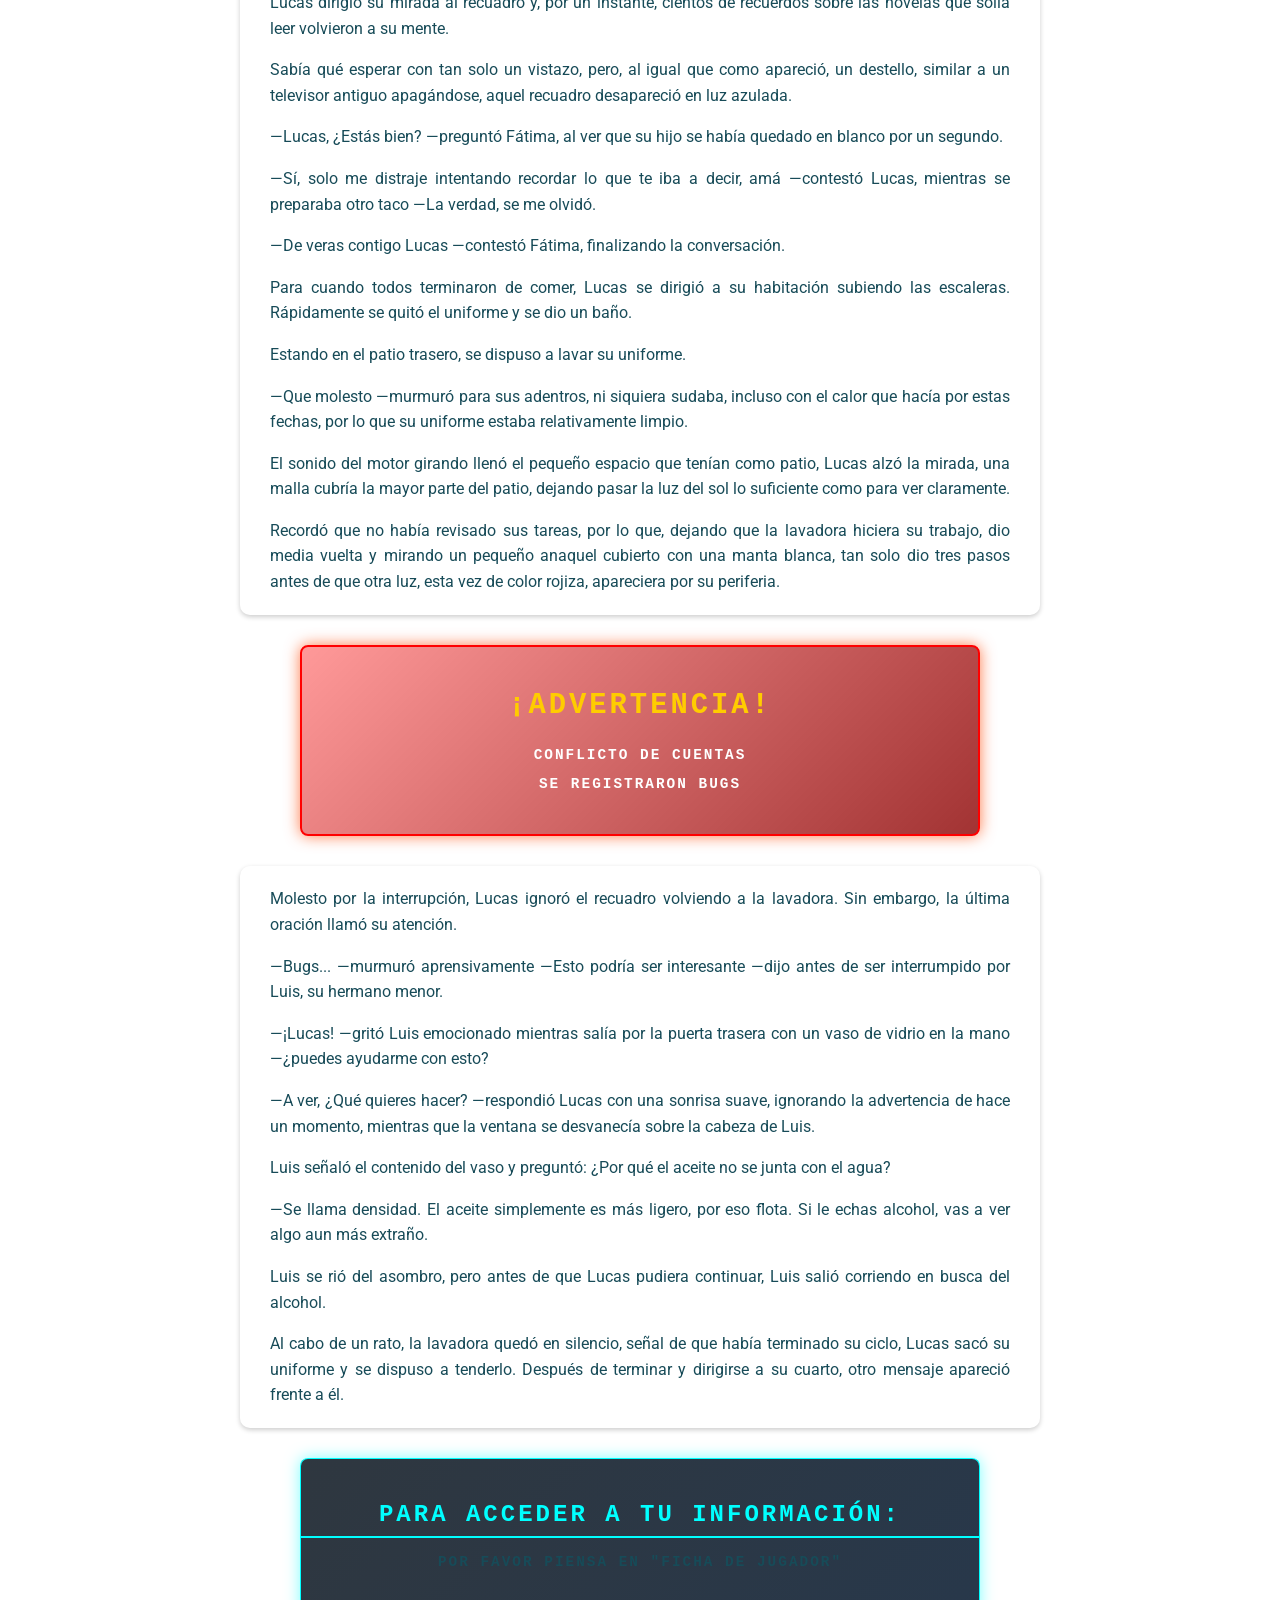
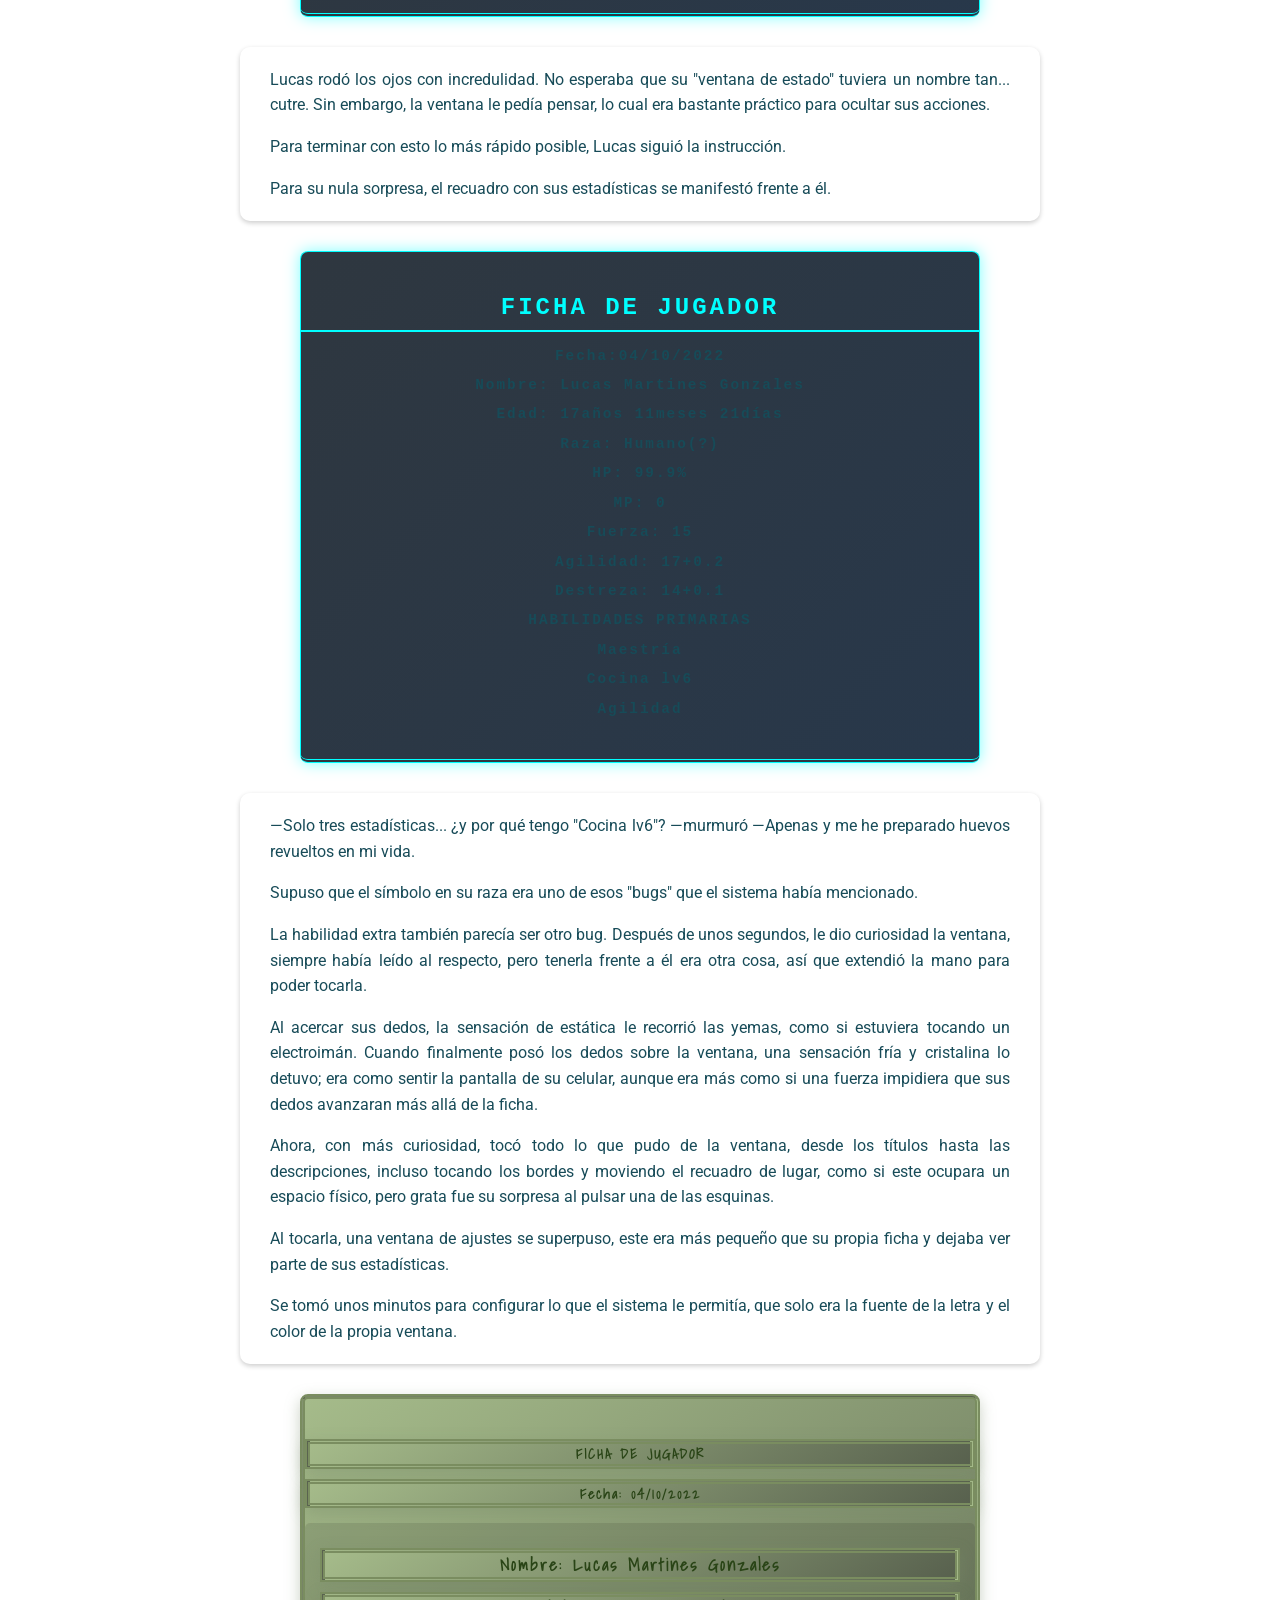
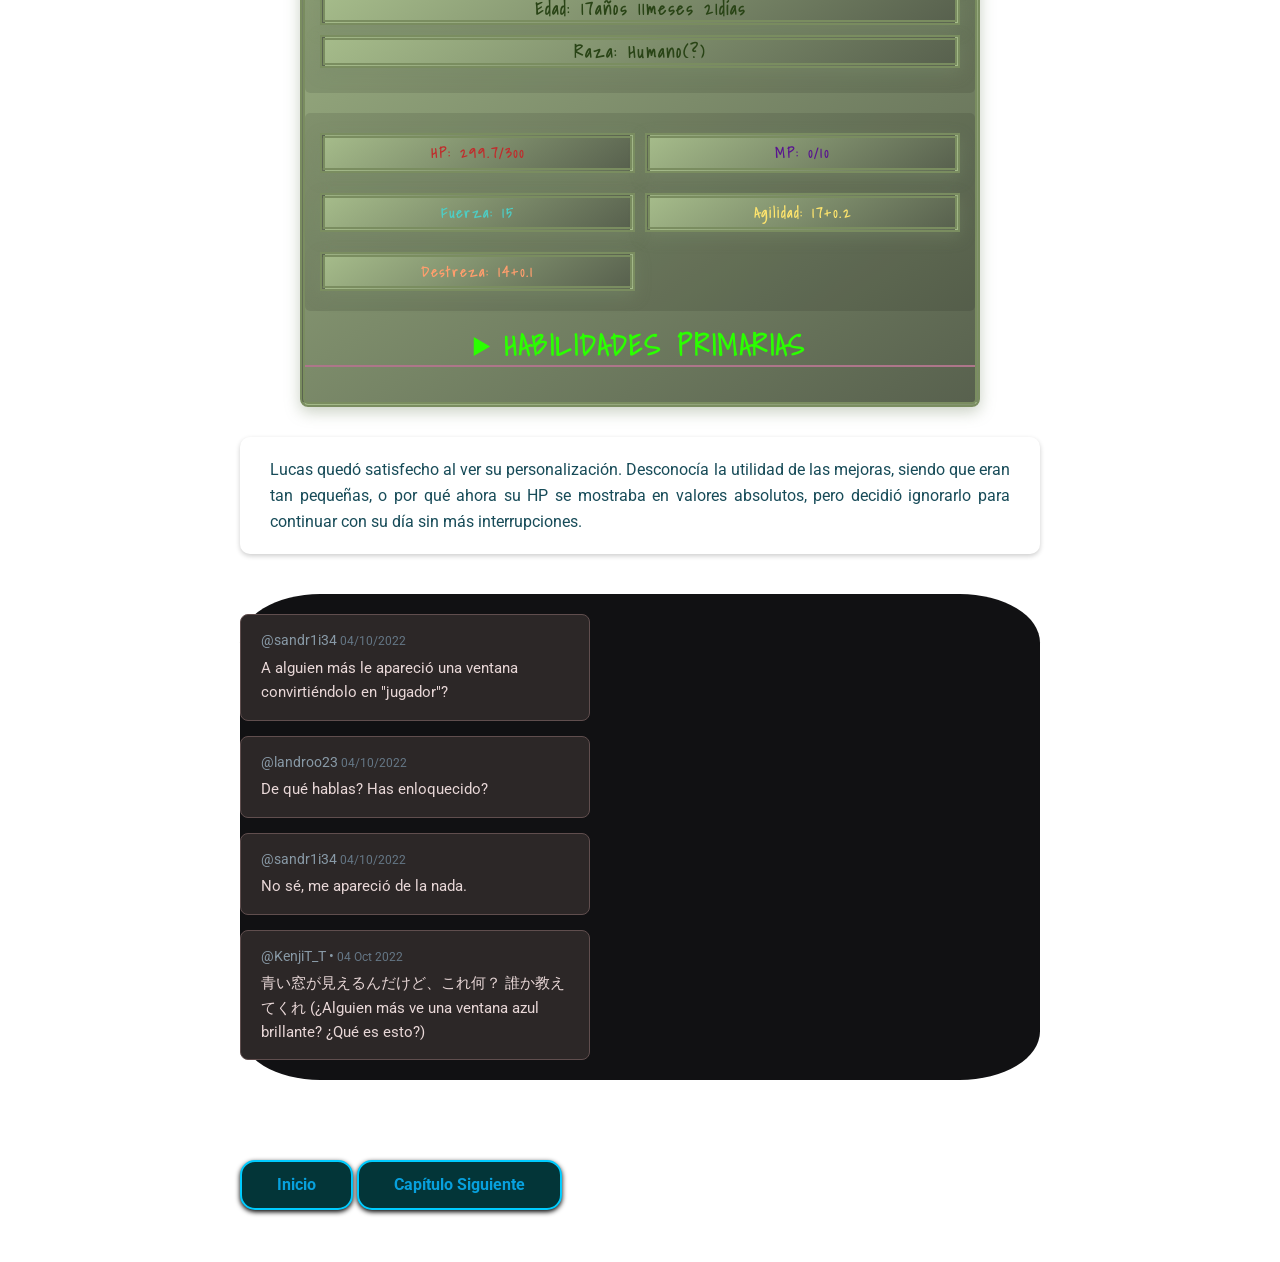
==== commit 11e01dec: "un poquito mas" ====
--- a/caps/cdf1.html
+++ b/caps/cdf1.html
@@ -21,7 +21,9 @@
 
       .tweet {
          background-color: #2c2727;
+         max-width: 350px;
          padding: 15px;
+         padding-left: 20px;
          border: 1px solid #604e4e;
          border-radius: 8px;
       }
--- a/styles/pagina.css
+++ b/styles/pagina.css
@@ -80,13 +80,13 @@
 
 /* =========== LISTAS =========== */
 ul {
-   list-style-type: disc;
+   list-style-type: none;
    padding: 0;
    margin: 0;
 }
 
 ol {
-   list-style-type: decimal;
+   list-style-type: none;
    padding: 0;
    margin: 0;
 }
--- a/styles/fichas.css
+++ b/styles/fichas.css
@@ -25,6 +25,7 @@
 
 .subtitulo {
    color: #2bff00;
+   margin-bottom: 5px;
    border-bottom: 2px solid #ad768a;
    font-size: 1.8em;
 }
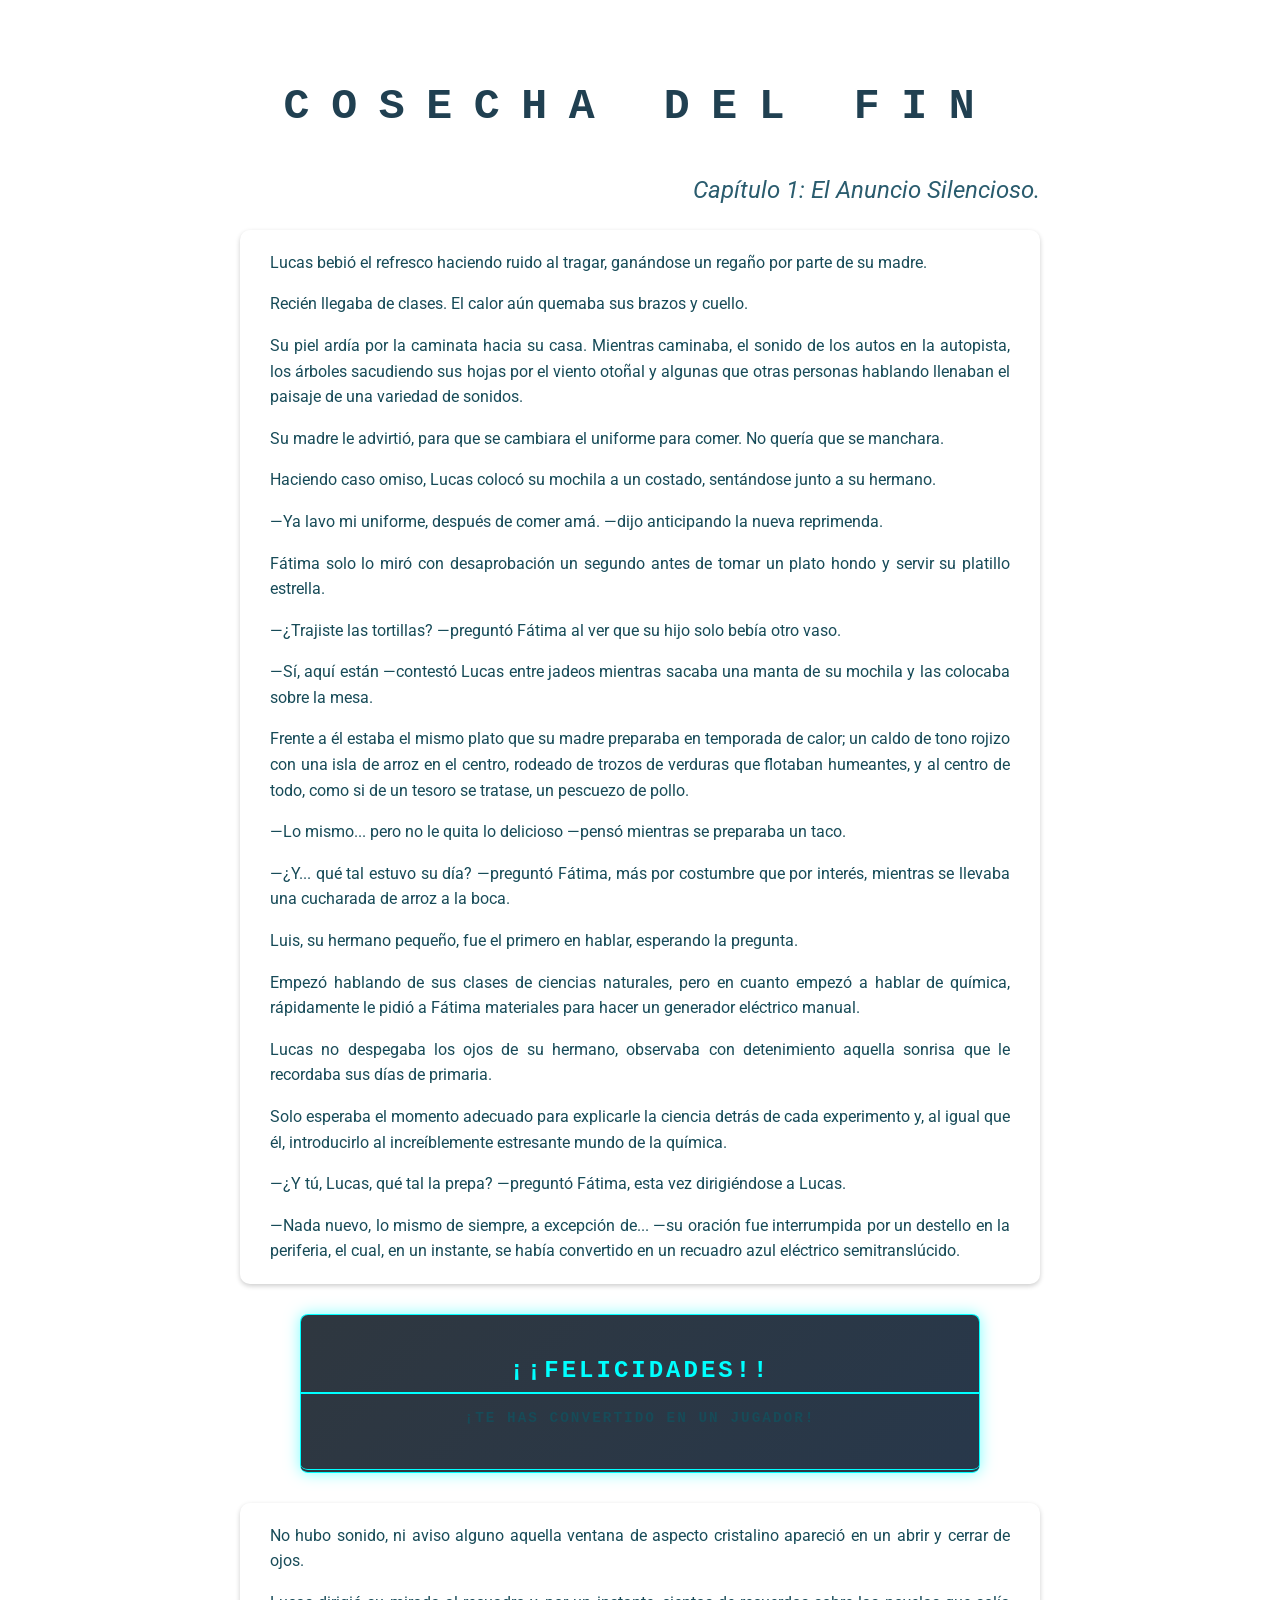
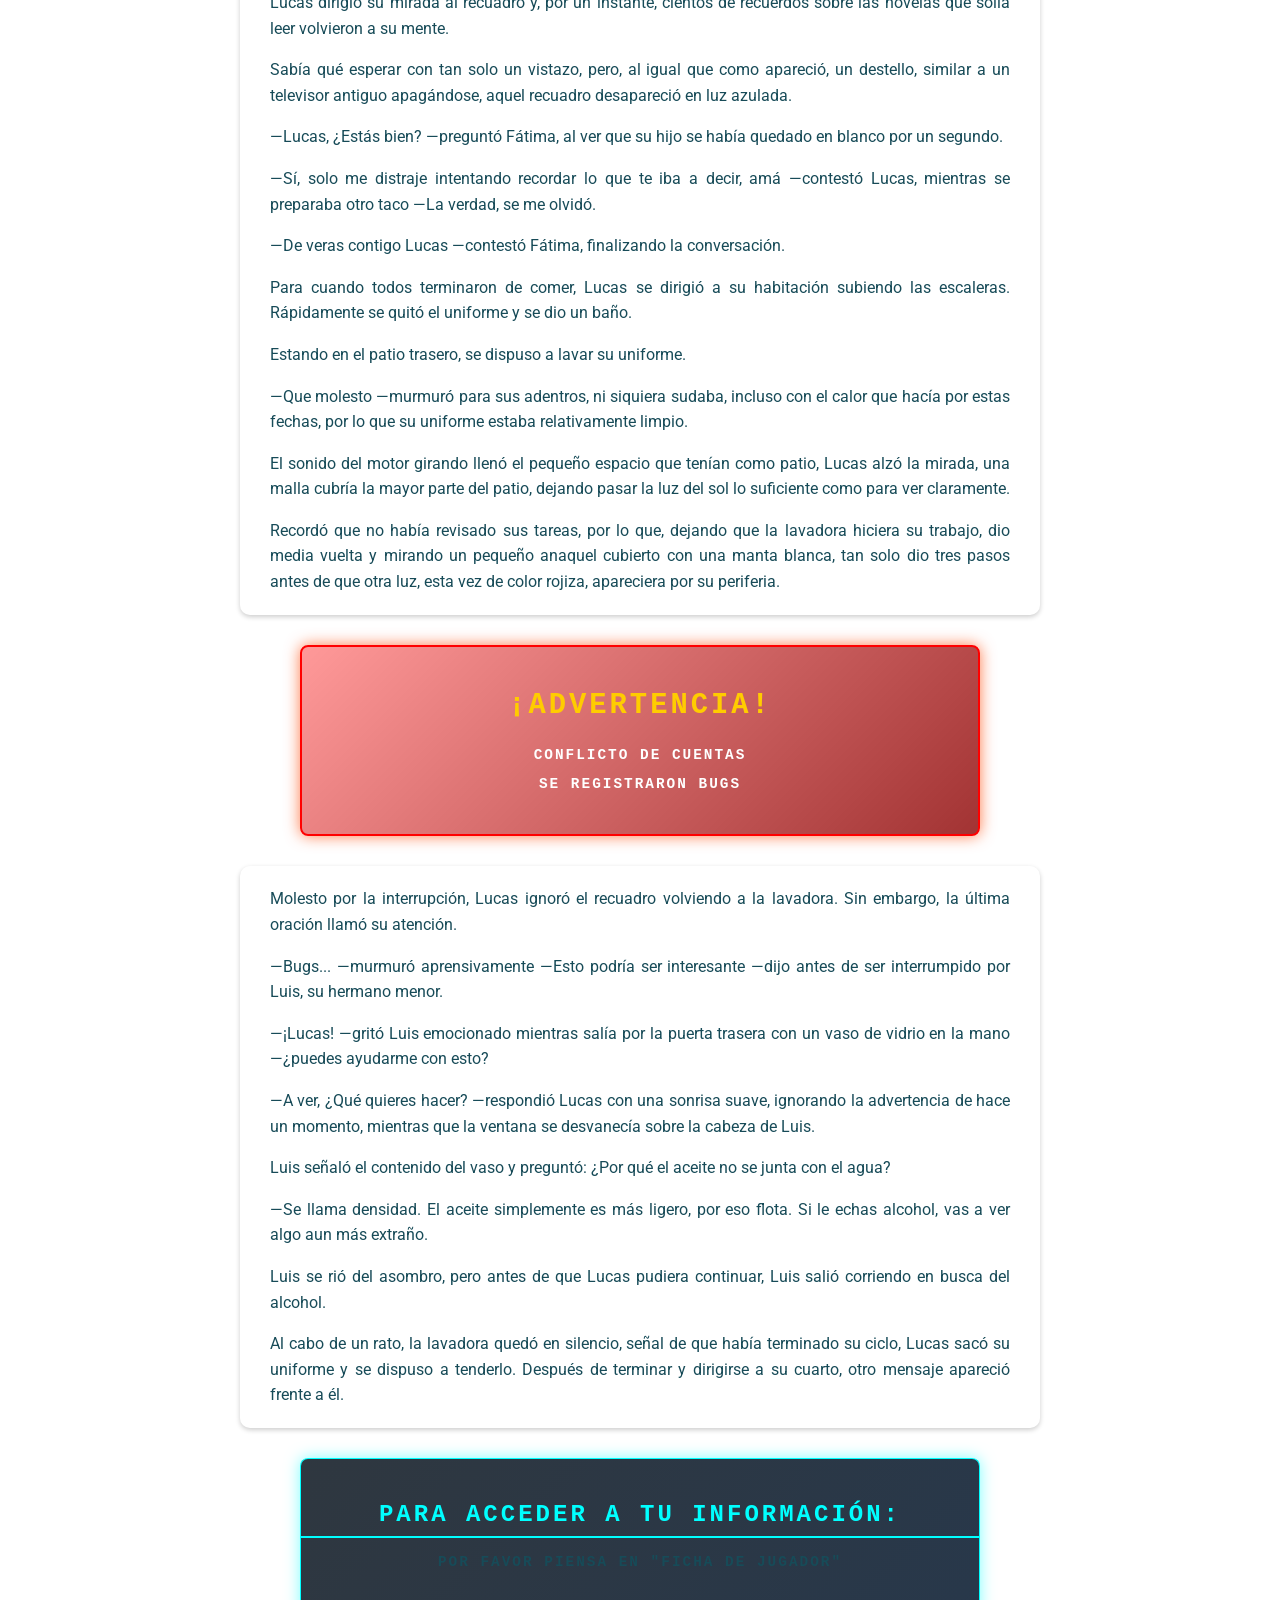
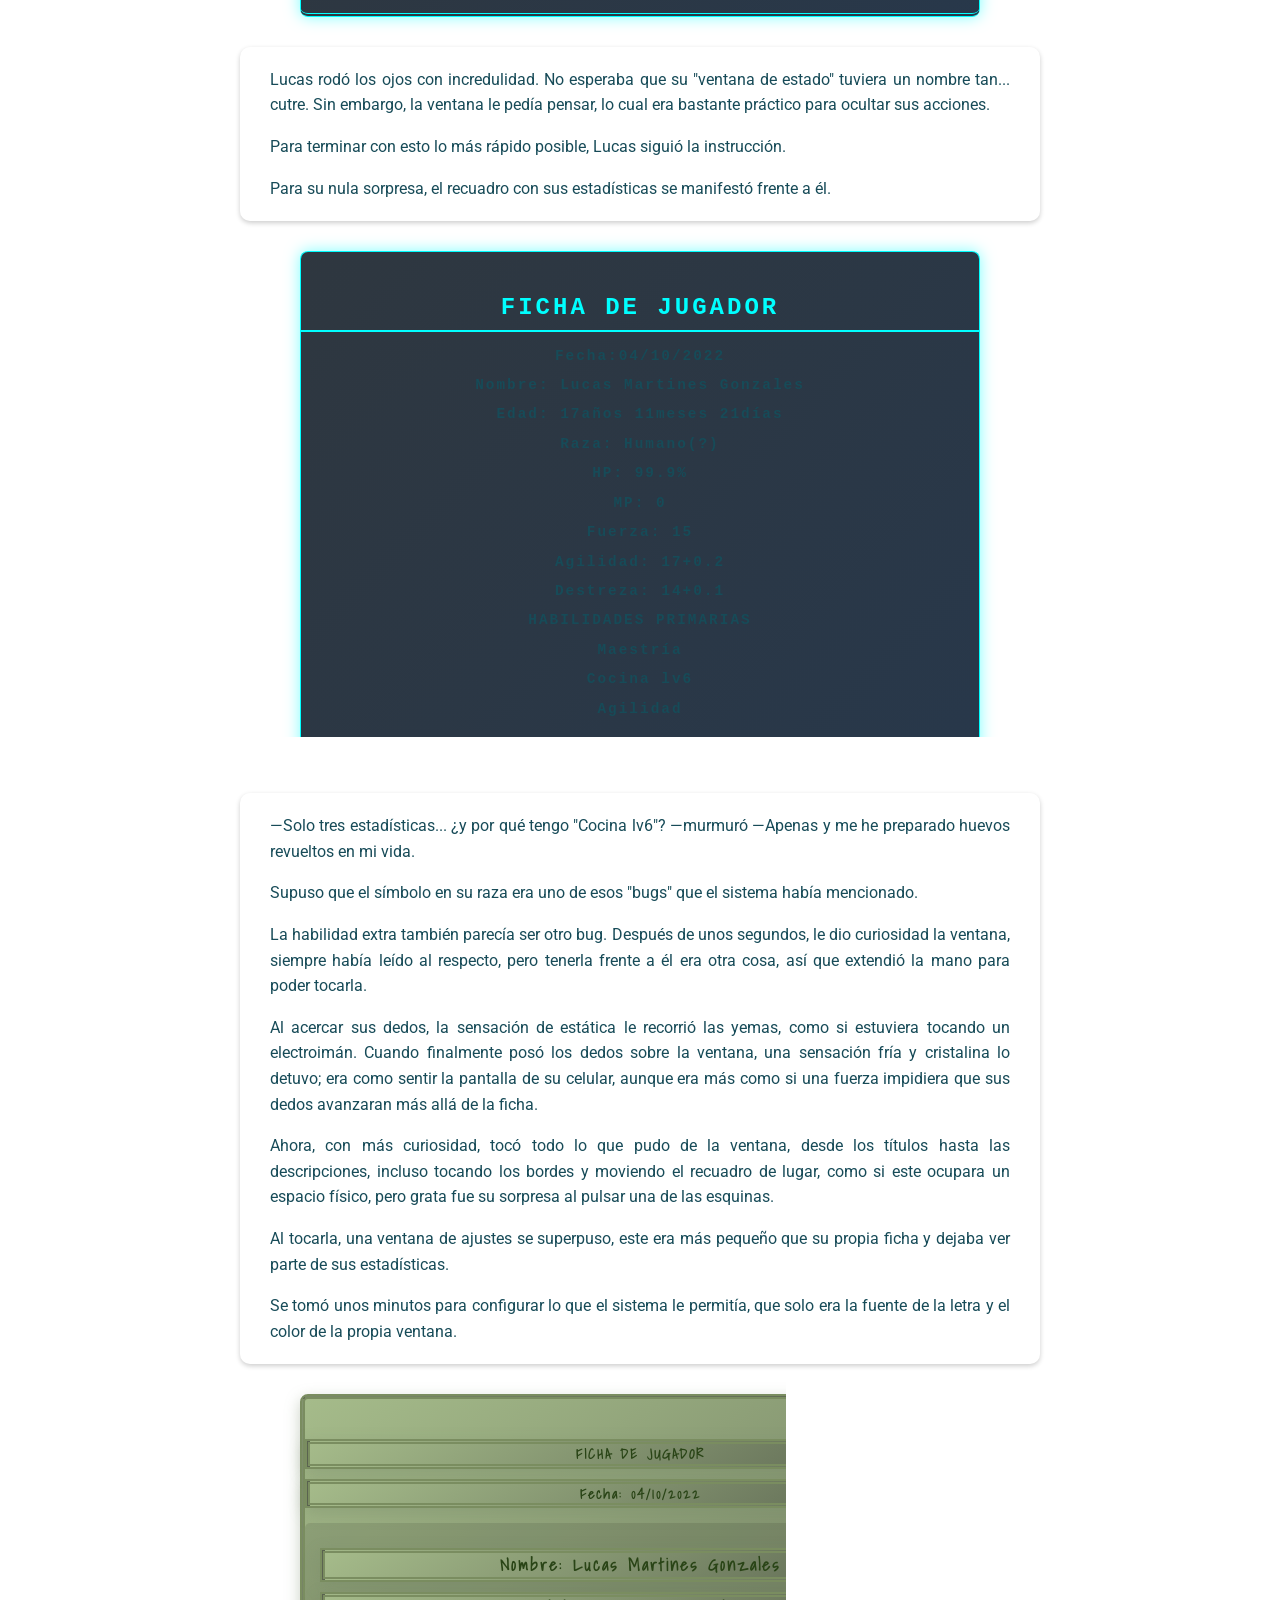
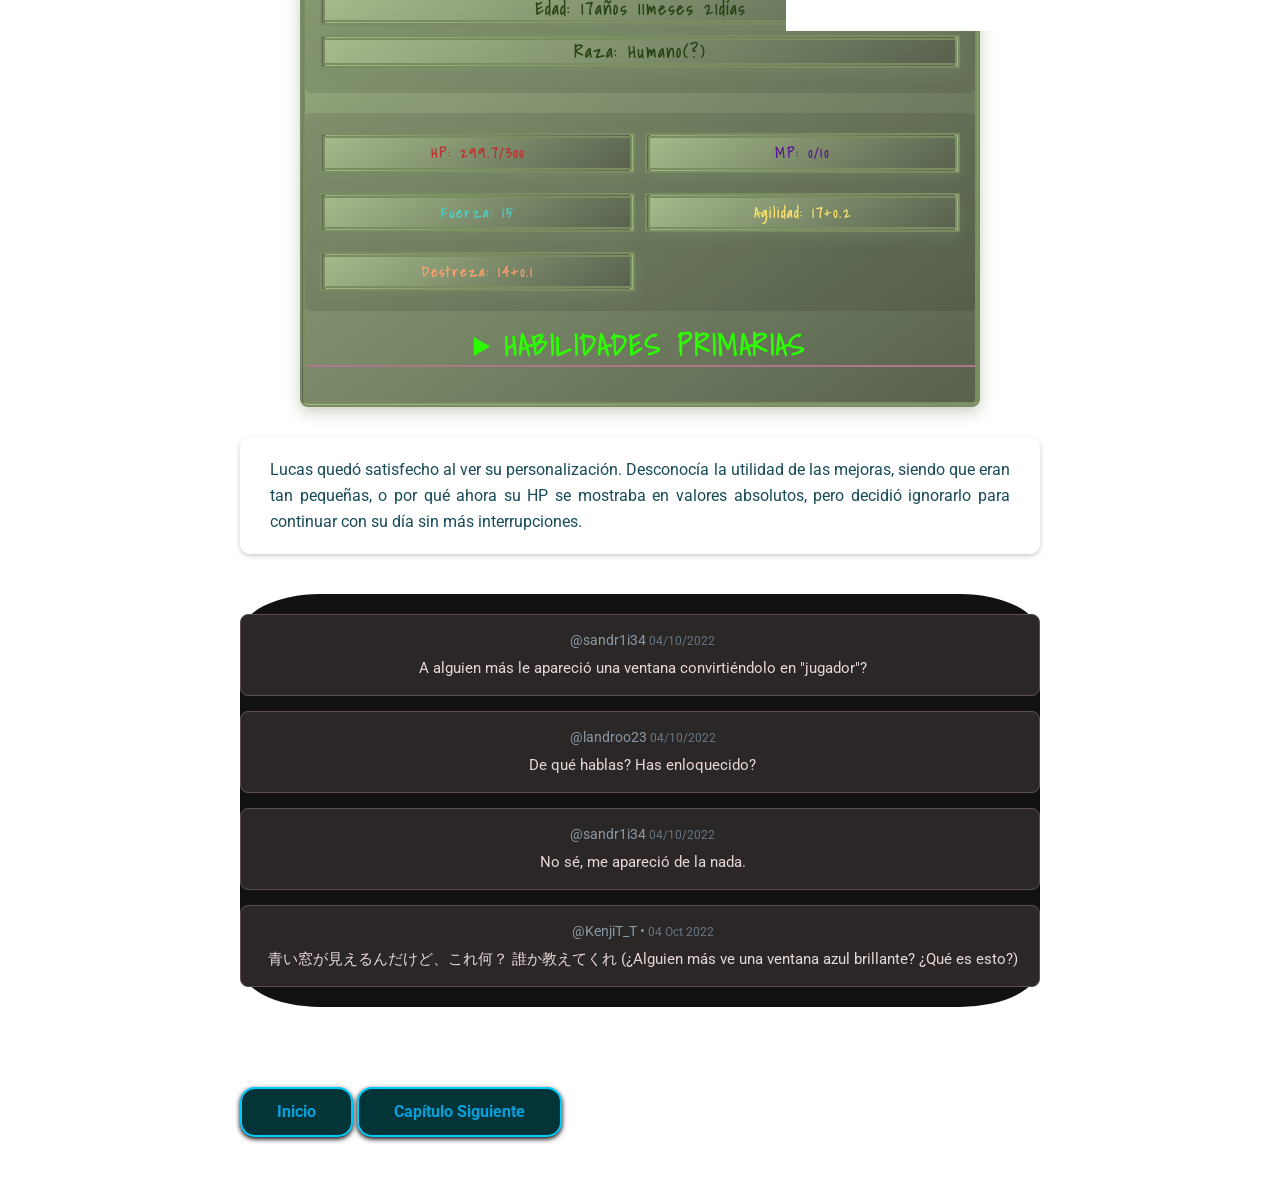
==== commit 6e87d2a0: "pix" ====
--- a/caps/cdf1.html
+++ b/caps/cdf1.html
@@ -21,11 +21,12 @@
 
       .tweet {
          background-color: #2c2727;
-         max-width: 350px;
+         max-width: 85%px;
          padding: 15px;
          padding-left: 20px;
          border: 1px solid #604e4e;
          border-radius: 8px;
+         text-align: center;
       }
 
       .usr {
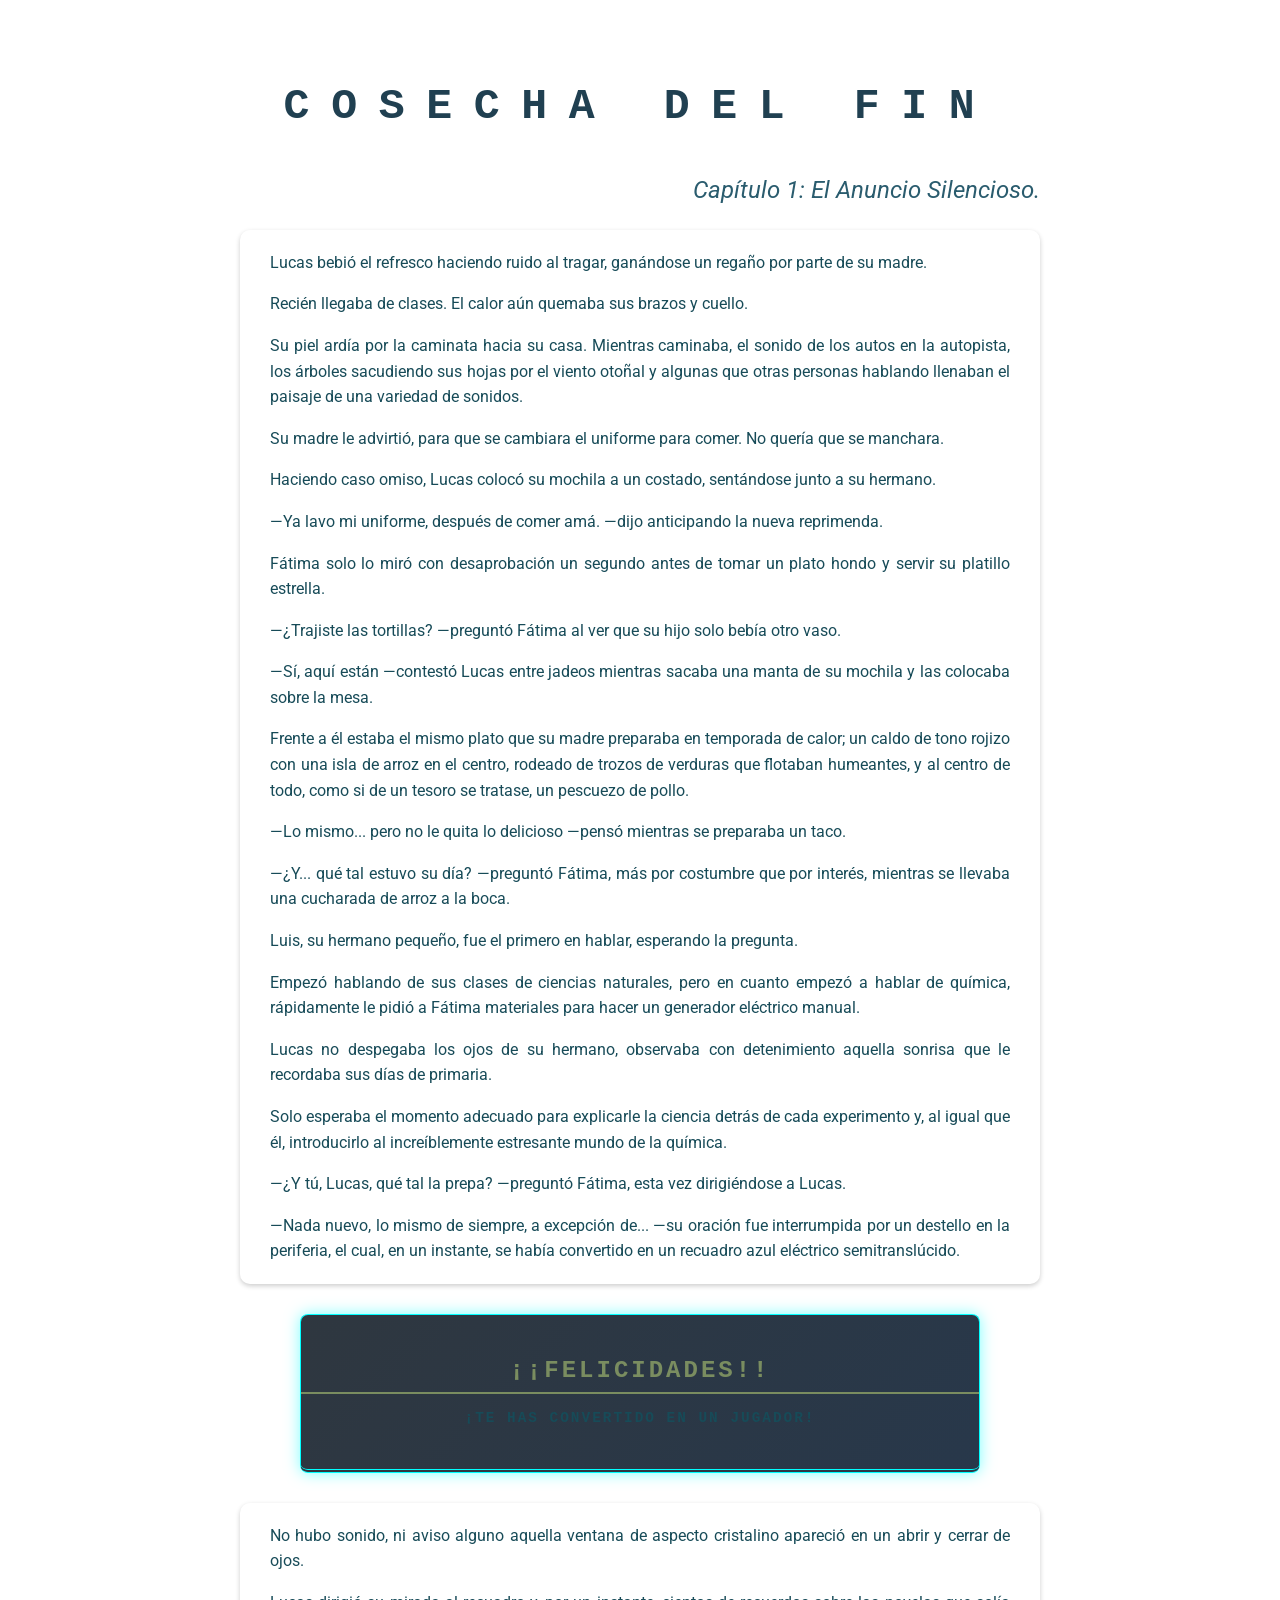
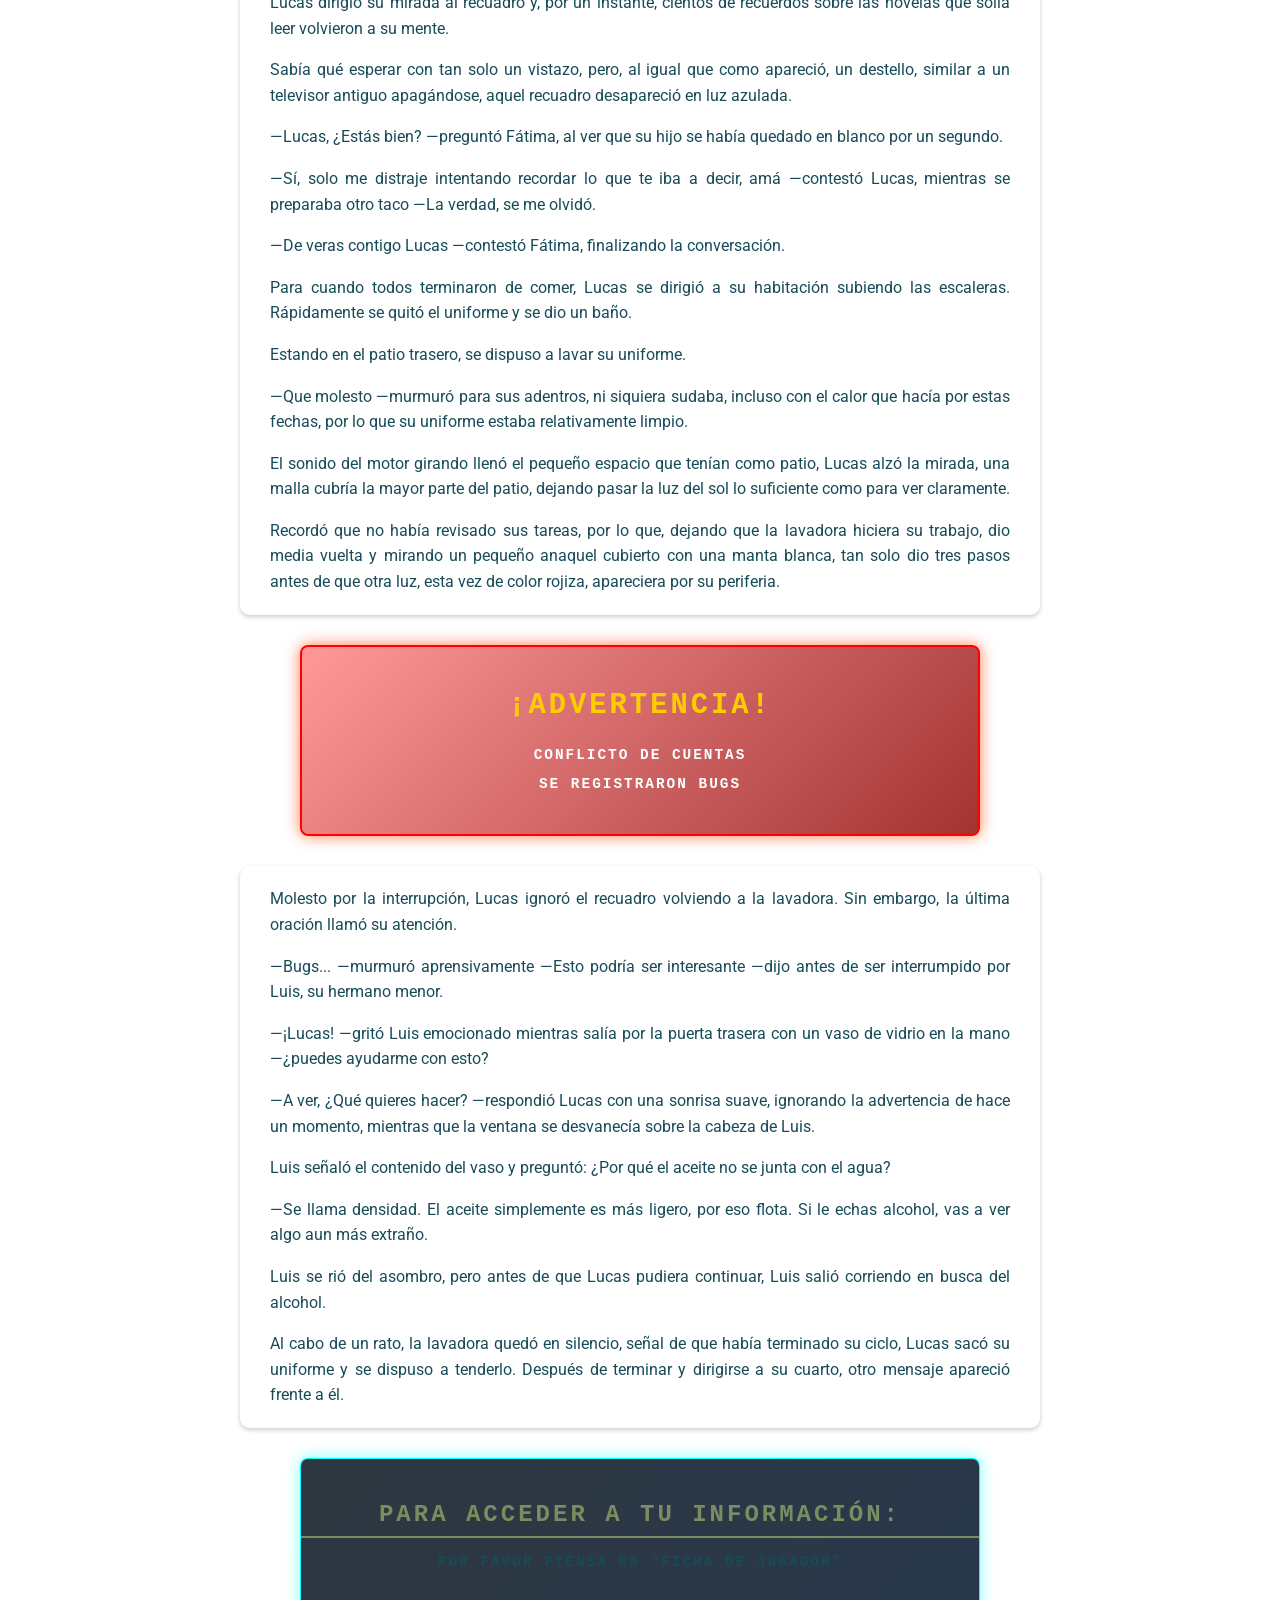
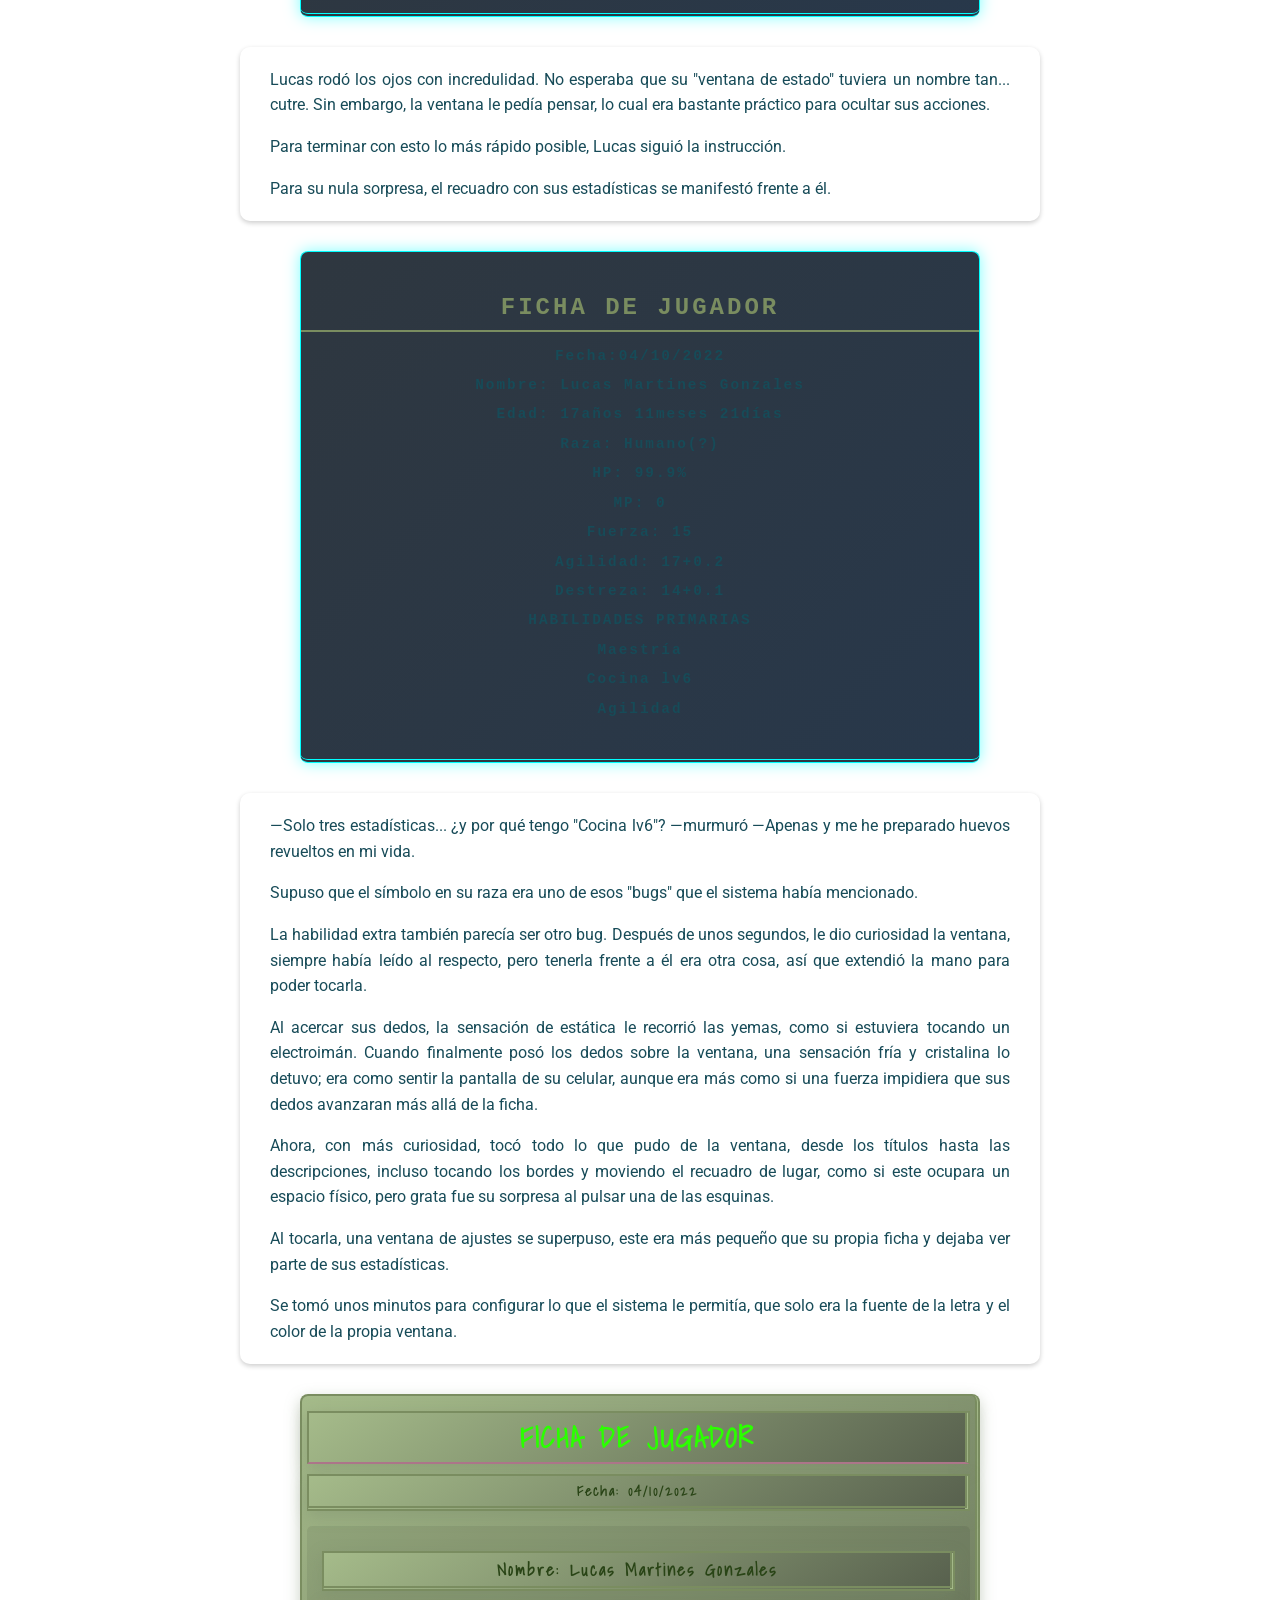
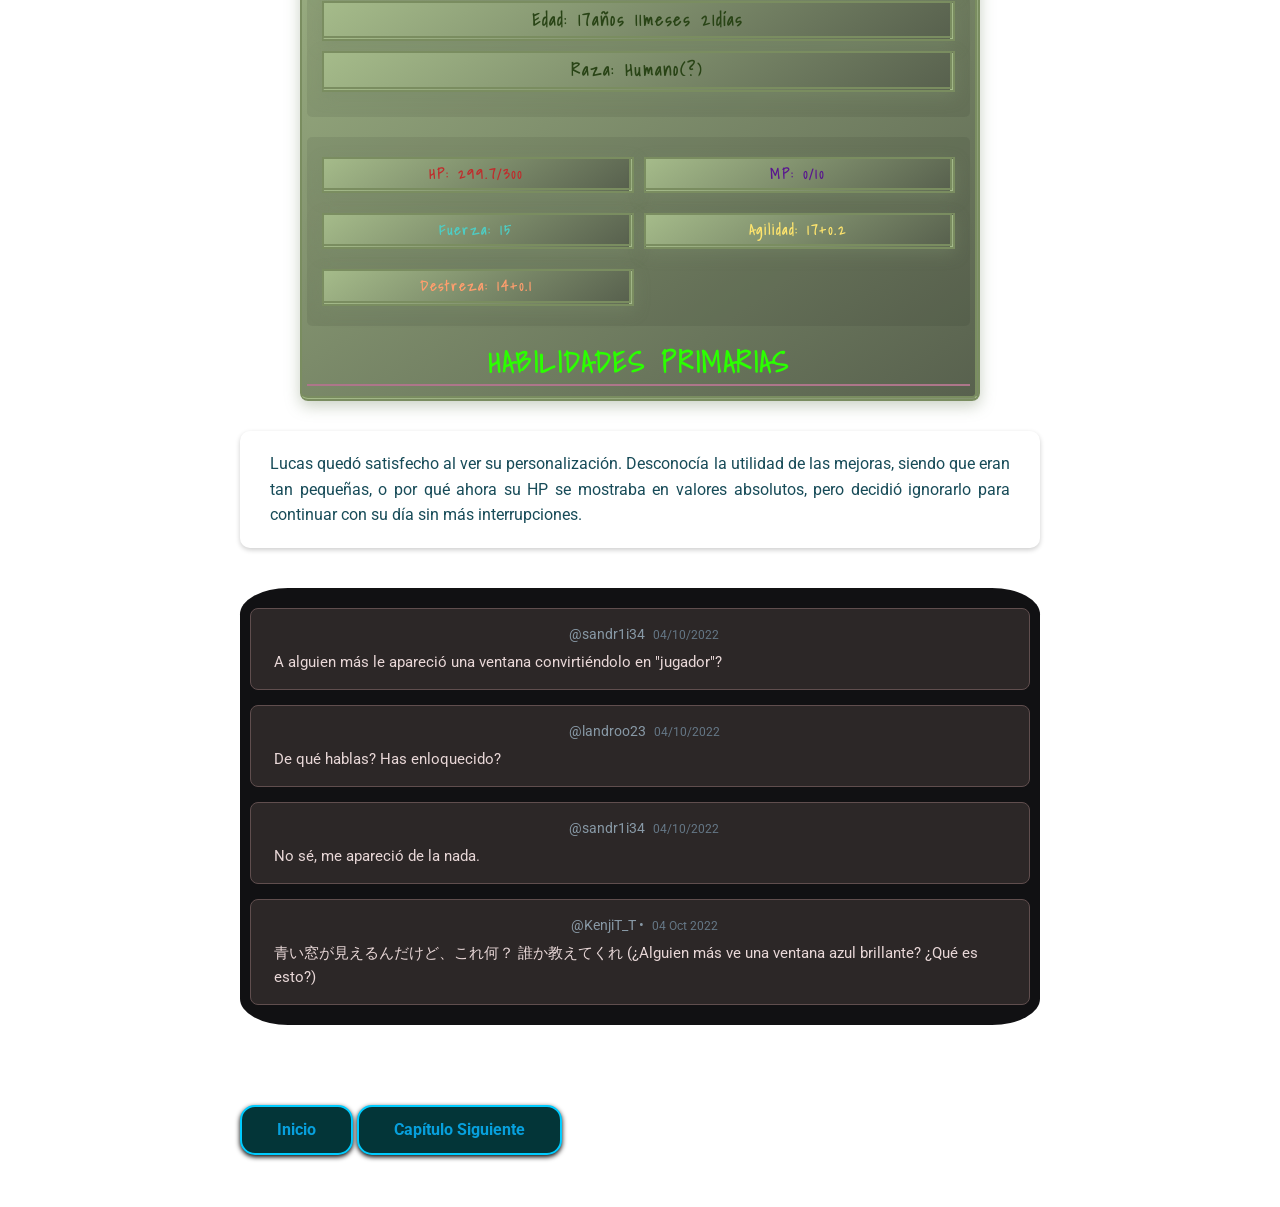
==== commit fed7d5b4: "cambios en css para mejorar la visualizacion" ====
--- a/caps/cdf1.html
+++ b/caps/cdf1.html
@@ -12,16 +12,18 @@
    <style>
       .social {
          background-color: #111113;
-         border-radius: 10%;
+         border-radius: 6%;
          display: flex;
          flex-direction: column;
          gap: 15px;
          margin-top: 40px;
+
       }
 
       .tweet {
          background-color: #2c2727;
-         max-width: 85%px;
+         margin-left: 10px;
+         margin-right: 10px;
          padding: 15px;
          padding-left: 20px;
          border: 1px solid #604e4e;
@@ -33,16 +35,21 @@
          font-size: 0.85rem;
          color: #8899a6;
          margin-bottom: 4px;
+         margin-left: 3px;
+         text-align: center;
       }
 
       .usr span {
          font-size: 0.75rem;
          color: #657786;
+         margin-left: 5px;
       }
 
       .txt {
          font-size: 0.95rem;
          color: #e8d7d7;
+         text-align: left;
+         margin-left: 3px;
       }
    </style>
 
--- a/styles/fichas.css
+++ b/styles/fichas.css
@@ -1,6 +1,12 @@
 @import url("https://fonts.googleapis.com/css2?family=Shadows+Into+Light&display=swap");
 
 @import url("https://fonts.googleapis.com/css2?family=Roboto:ital,wght@0,100;0,300;0,400;0,500;0,700;1,100;1,300;1,400;1,500;1,700&display=swap");
+
+/* ========== VARIABLES ========== */
+
+:root{
+   --color: #7a8d60;
+}
 
 /* ========== POR DEFECTO ========== */
 
@@ -12,22 +18,39 @@
    display: block;
 }
 
+summary {
+   line-height: 1.5;
+   list-style-type: none;
+}
+
 /* ========== VENTANA LUCAS ========== */
 
 .fichaL,
 .fichaL p {
    background: linear-gradient(145deg, #a5bb8a, #58614e);
+   padding: 5px;
    color: #294416;
-   font-family: 'Shadows Into Light', cursive;
-   border: 5px double #7a8d60;
+   font-family: 'Shadows Into Light';
+   border-top: 2px solid #7a8d60;
+   border-right: 5px double #7a8d60;
+   border-bottom: 5px double #7a8d60;
+   border-left: 2px solid #7a8d60;
    box-shadow: 0 5px 15px rgba(122, 141, 107, 0.4);
 }
 
+.fichaL .subtitulo,
 .subtitulo {
    color: #2bff00;
    margin-bottom: 5px;
    border-bottom: 2px solid #ad768a;
    font-size: 1.8em;
+}
+
+.fichaL details p{
+   margin-left:4px;
+   margin-right:4px;
+   padding: 5px;
+   text-align: left;
 }
 
 /* ========== COMPONENTES INTERNOS =========== */
@@ -38,7 +61,7 @@
    margin: 15px 0;
    padding: 15px;
    border-radius: 5px;
-   background: rgba(0, 0, 0, 0.1);
+   background: rgba(0, 0, 0, 0.07);
 }
 
 .datos {
@@ -80,5 +103,5 @@
 .primarias {
    margin-top: 20px;
    padding-top: 15px;
-   border-top: 1px dashed rgba(255, 255, 255, 0.3);
+   border-top: 1px dashed rgba(255, 255, 255, 0.07);
 }
